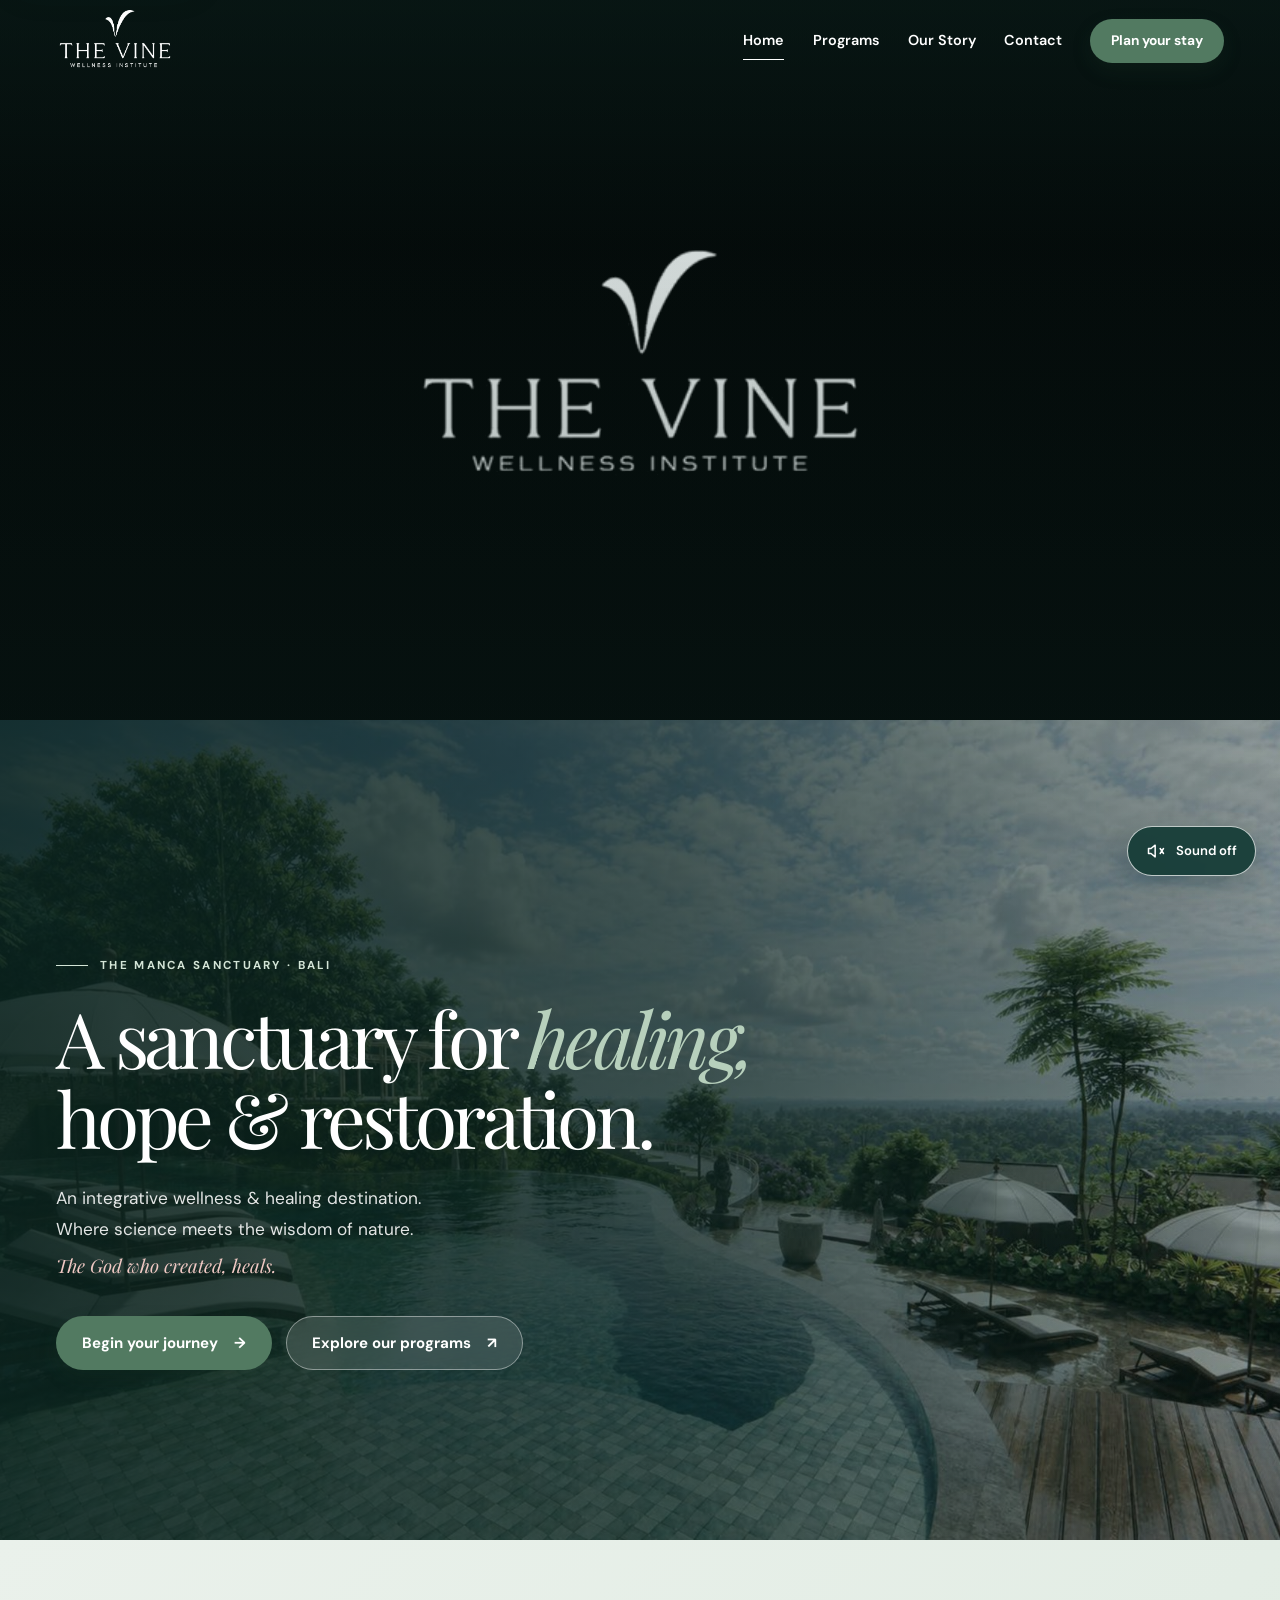
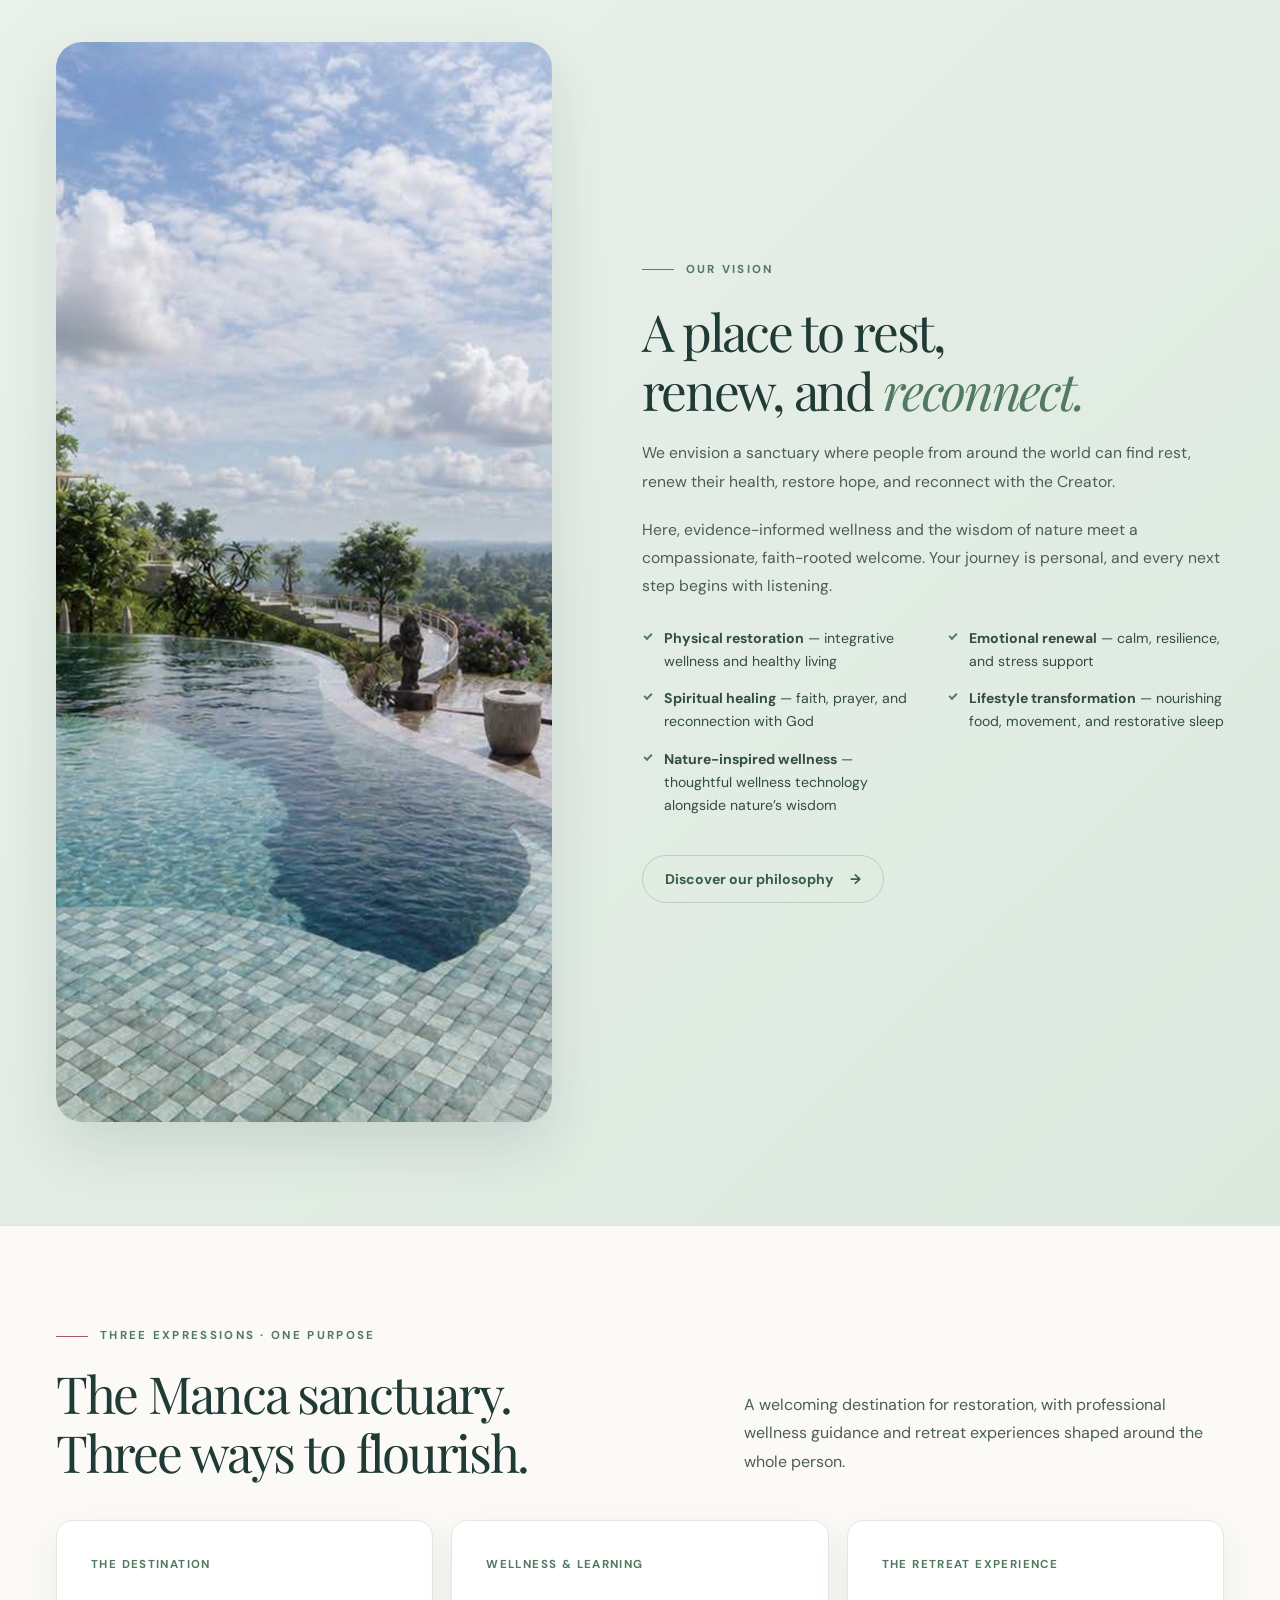
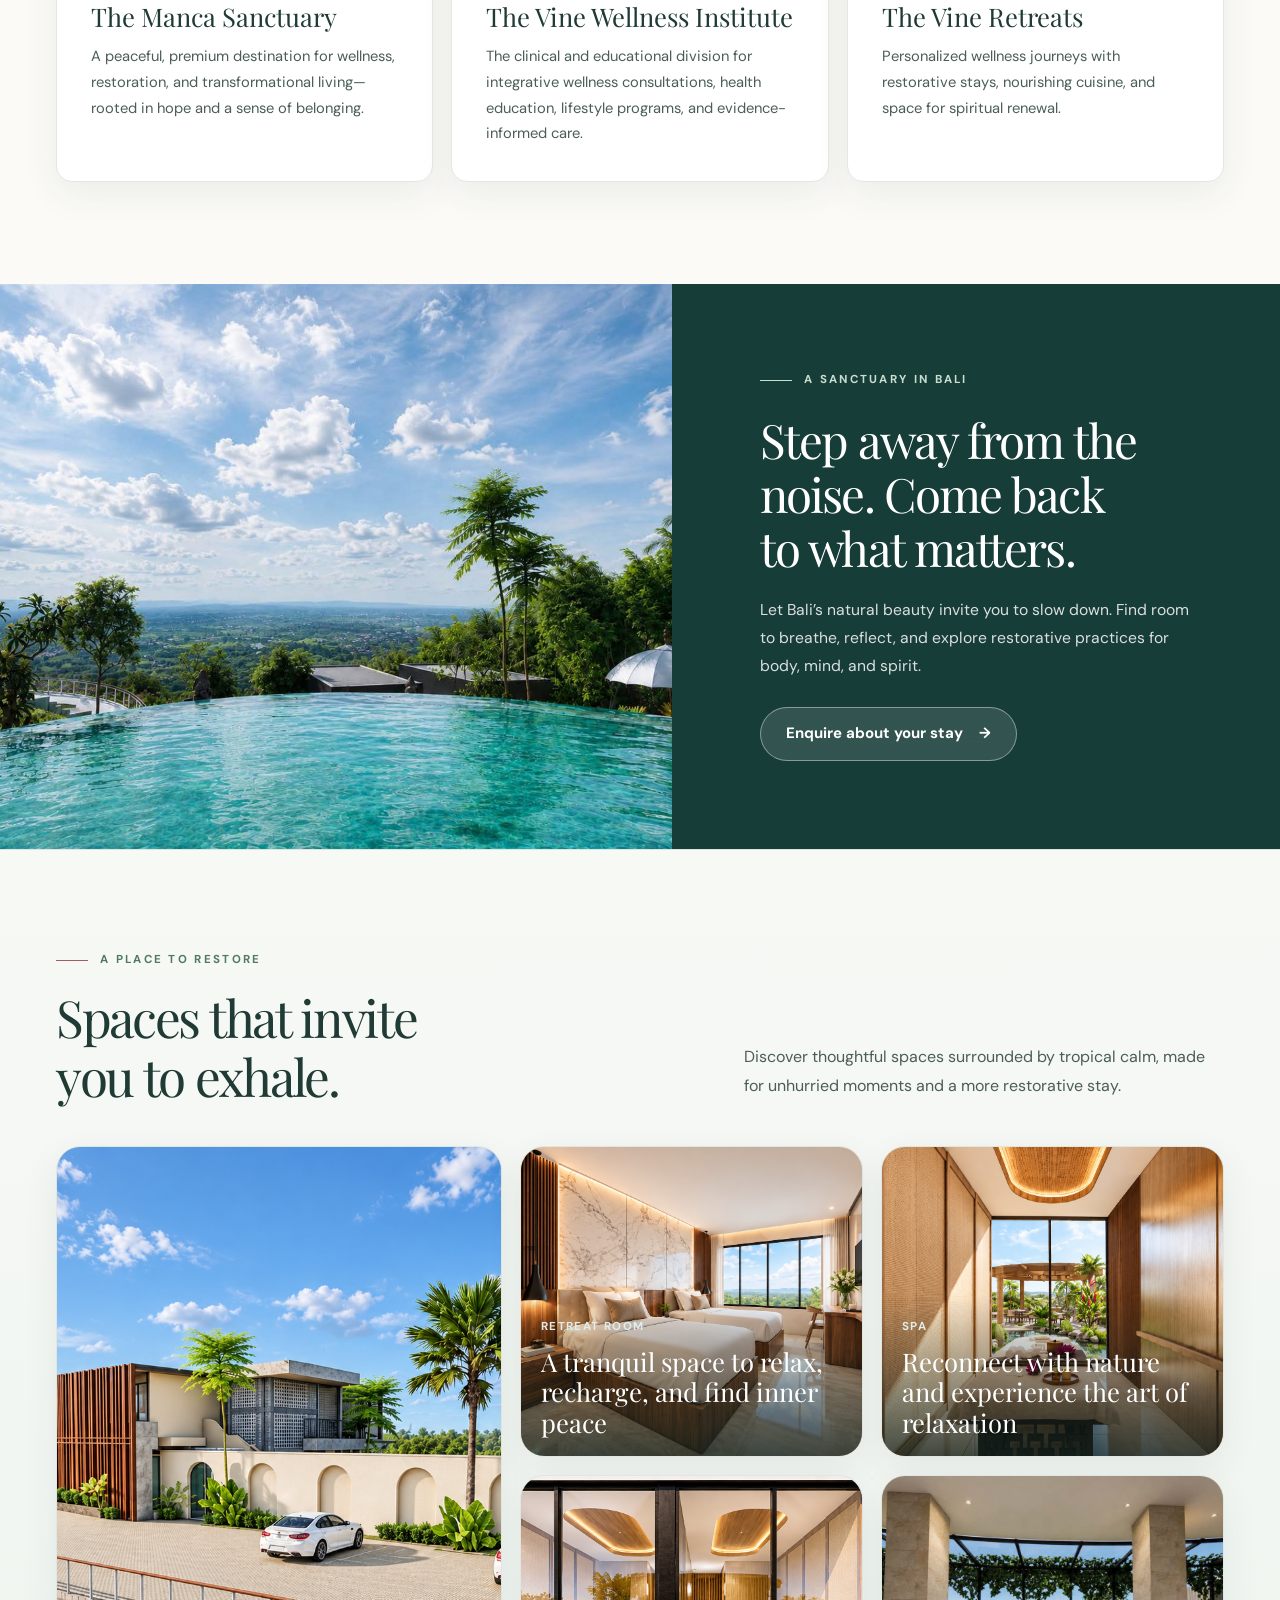
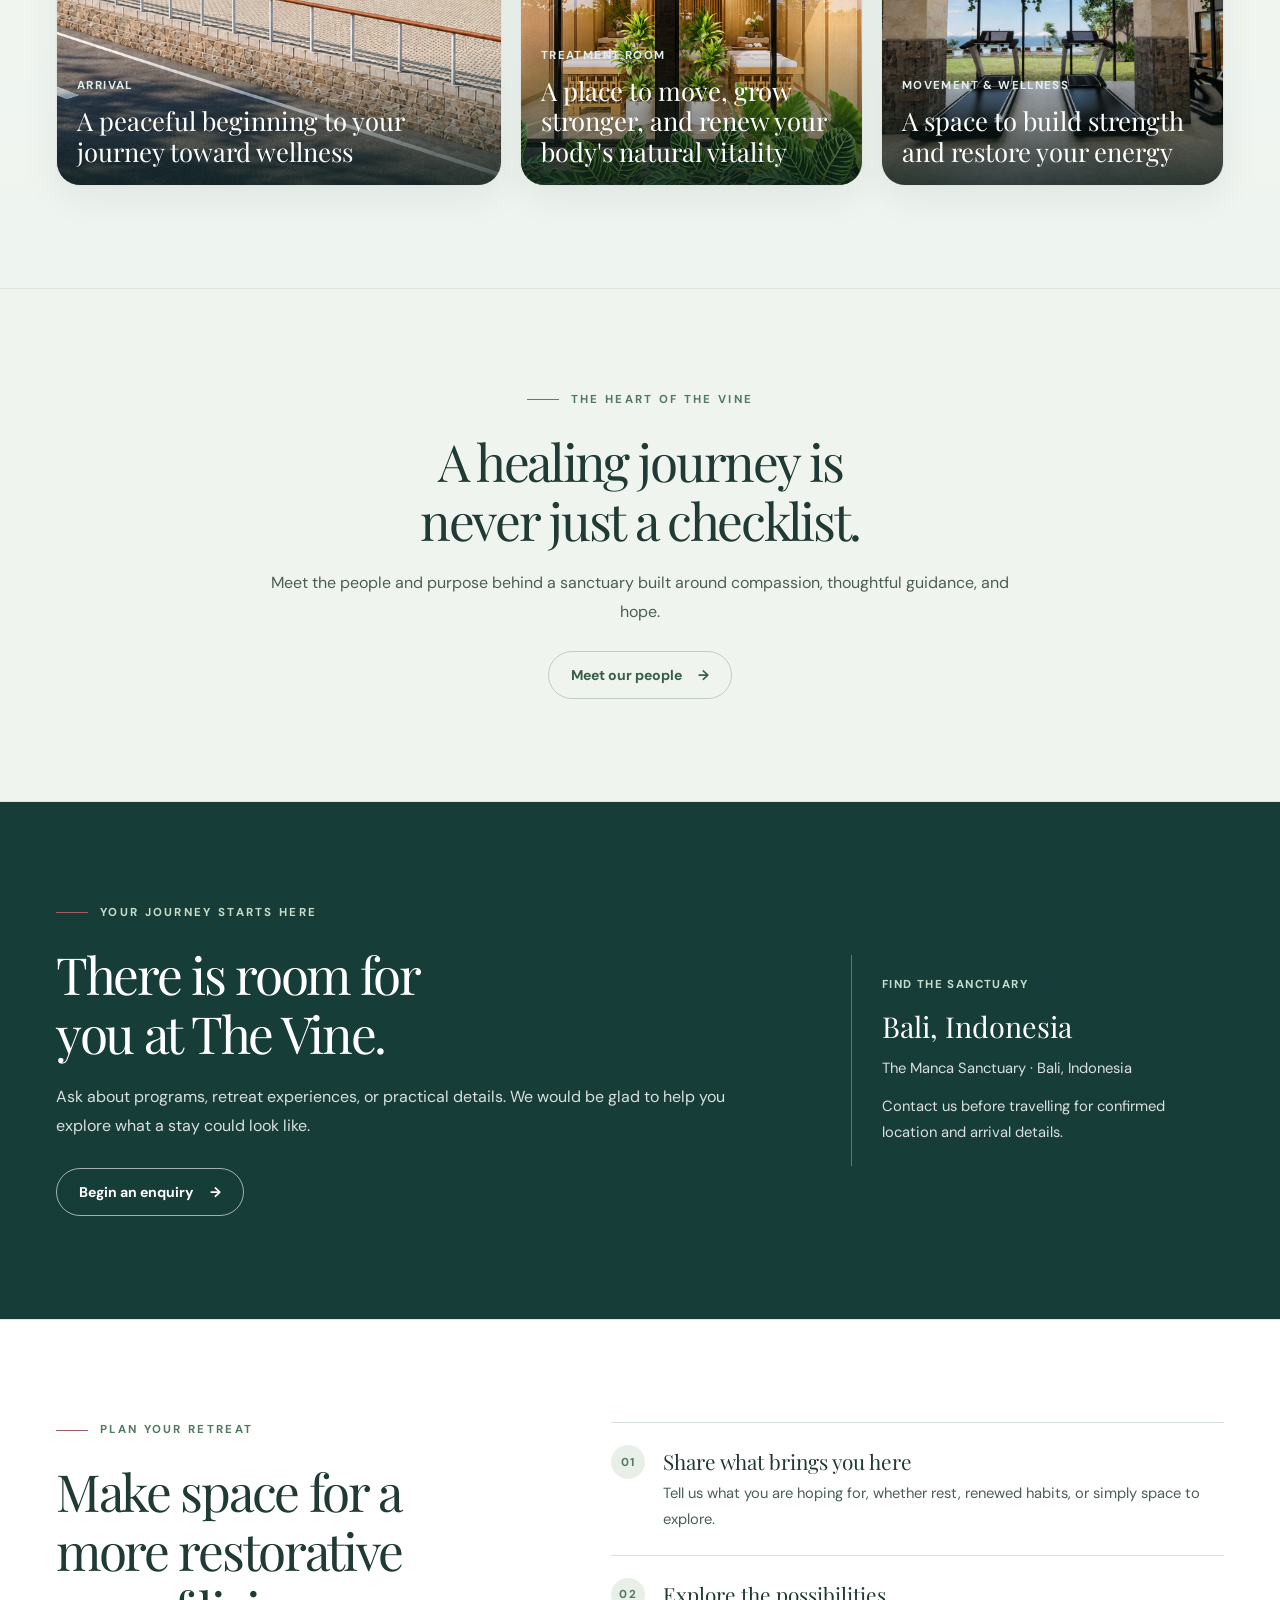
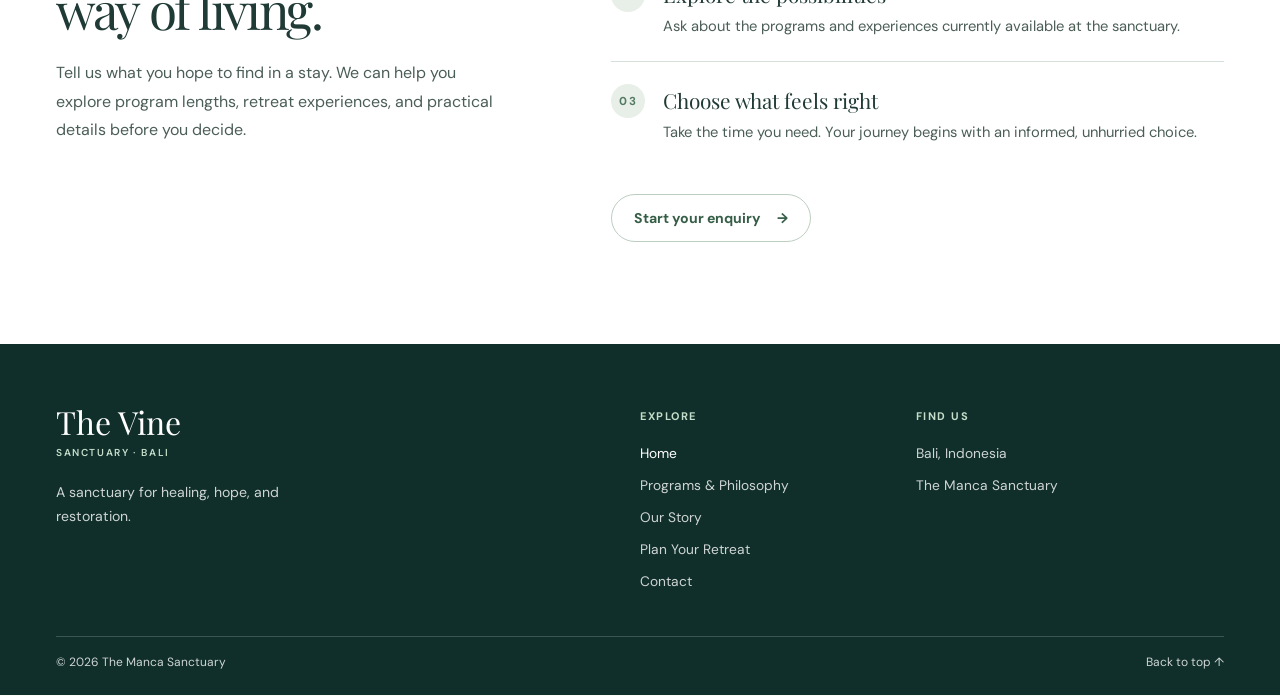
==== index.html @ 5285b44a "add backsound" ====
<!DOCTYPE html>
<html lang="en">
<head>
  <meta charset="UTF-8" />
  <meta name="viewport" content="width=device-width, initial-scale=1.0" />
  <meta name="description" content="Discover The Manca Sanctuary in Bali: integrative wellness, restorative retreats, and space to renew body, mind, and spirit." />
  <meta name="theme-color" content="#173d38" />
  <meta property="og:type" content="website" />
  <meta property="og:site_name" content="The Manca Sanctuary" />
  <meta property="og:title" content="The Manca Sanctuary | Bali" />
  <meta property="og:description" content="A sanctuary for healing, hope, and restoration. Discover integrative wellness and restorative retreats in Bali." />
  <meta property="og:image" content="images/the-vine-resort.png" />
  <meta property="og:image:alt" content="The Manca Sanctuary in Bali" />
  <title>The Manca Sanctuary | Bali</title>
  <link rel="icon" href="images/the_vine_wellness_no_words.png">
  <link rel="preload" as="image" href="images/optimized/Wellness_Manca_Resort_1.jpg" fetchpriority="high">
  <link rel="preconnect" href="https://fonts.googleapis.com">
  <link rel="preconnect" href="https://fonts.gstatic.com" crossorigin>
  <link href="https://fonts.googleapis.com/css2?family=DM+Sans:wght@400;500;600;700&family=Playfair+Display:ital,wght@0,400;1,400&display=swap" rel="stylesheet">
  <link rel="stylesheet" href="style.css" />
</head>
<body>
  <a class="skip-link" href="#main-content">Skip to main content</a>
  <header class="site-header" id="site-header">
    <div class="container header-inner">
      <a class="brand" href="index.html" aria-label="The Manca Sanctuary home">
        <img src="images/the-vine-resort-light.png" alt="The Manca Sanctuary" class="navbar-logo" width="415" height="224">
      </a>

      <nav class="desktop-nav" id="main-nav" aria-label="Primary navigation">
        <a href="index.html" aria-current="page">Home</a>
        <a href="treatments.html">Programs</a>
        <a href="team.html">Our Story</a>
        <a href="contact.html">Contact</a>
        <a class="button button--primary button--small" href="booking.html">
          Plan your stay
        </a>
      </nav>

      <button class="menu-toggle" id="menu-toggle" type="button" aria-label="Open navigation" aria-controls="main-nav" aria-expanded="false">
        <span aria-hidden="true"></span><span aria-hidden="true"></span><span aria-hidden="true"></span>
      </button>
    </div>
  </header>

  <main id="main-content" tabindex="-1">
  <section class="hero hero--video" aria-label="The Manca Sanctuary video">
    <video
      class="hero__media"
      aria-hidden="true"
      autoplay
      muted
      loop
      playsinline
      poster="images/optimized/Wellness_Manca_Resort_1.jpg"
    >
      <source src="video/WhatsApp%20Video%202026-10-30%20at%2013.57.21%20-1.webm" type="video/webm" />
    </video>
  </section>

  <section class="hero hero--image" aria-labelledby="home-title">
    <div class="hero__background" aria-hidden="true"></div>
    <div class="hero__overlay" aria-hidden="true"></div>
    <div class="hero__content container" id="home">
      <p class="eyebrow"><span aria-hidden="true"></span> The Manca Sanctuary · BALI</p>

      <h1 id="home-title">
        A sanctuary for <em>healing,</em><br />
        hope &amp; restoration.
      </h1>

      <p class="hero__description">
        An integrative wellness &amp; healing destination.<br>
        Where science meets the wisdom of nature.<br>
        <span class="hero__faith">The God who created, heals.</span>
      </p>

      <div class="hero__actions">
        <a class="button button--primary" href="booking.html">
          Begin your journey <span aria-hidden="true">→</span>
        </a>
        <a class="button button--glass" href="treatments.html">
          Explore our programs <span aria-hidden="true">↗</span>
        </a>
      </div>
    </div>
  </section>

    <section class="philosophy" id="treatments">
      <div class="container philosophy-grid">
        <div class="philosophy-image-wrap">
          <img src="images/optimized/Wellness_Manca_Resort_1.jpg" alt="A peaceful resort pool surrounded by tropical greenery in Bali" class="philosophy-image" width="1920" height="1080" loading="lazy" decoding="async">
        </div>
        <div class="philosophy-copy">
          <p class="eyebrow eyebrow-dark"><span></span> OUR VISION</p>
          <h2>A place to rest, renew, and <em>reconnect.</em></h2>
          <p>We envision a sanctuary where people from around the world can find rest, renew their health, restore hope, and reconnect with the Creator.</p>
          <p>Here, evidence-informed wellness and the wisdom of nature meet a compassionate, faith-rooted welcome. Your journey is personal, and every next step begins with listening.</p>
          <ul class="features">
            <li><strong>Physical restoration</strong> — integrative wellness and healthy living</li>
            <li><strong>Emotional renewal</strong> — calm, resilience, and stress support</li>
            <li><strong>Spiritual healing</strong> — faith, prayer, and reconnection with God</li>
            <li><strong>Lifestyle transformation</strong> — nourishing food, movement, and restorative sleep</li>
            <li><strong>Nature-inspired wellness</strong> — thoughtful wellness technology alongside nature’s wisdom</li>
          </ul>
          <a class="button button--outline" href="treatments.html">Discover our philosophy <span aria-hidden="true">→</span></a>
        </div>
      </div>
    </section>

    <section class="simple-section visit-values-section" aria-labelledby="visit-values-title">
      <div class="container">
        <div class="section-heading">
          <div>
            <p class="eyebrow eyebrow-dark"><span aria-hidden="true"></span> THREE EXPRESSIONS · ONE PURPOSE</p>
            <h2 id="visit-values-title">The Manca sanctuary. <br>Three ways to flourish. </h2>
          </div>
          <p class="section-intro">A welcoming destination for restoration, with professional wellness guidance and retreat experiences shaped around the whole person.</p>
        </div>
        <div class="story-grid">
          <article class="story-card">
            <span class="team-index">THE DESTINATION</span>
            <h3>The Manca Sanctuary</h3>
            <p>A peaceful, premium destination for wellness, restoration, and transformational living—rooted in hope and a sense of belonging.</p>
          </article>
          <article class="story-card">
            <span class="team-index">WELLNESS &amp; LEARNING</span>
            <h3>The Vine Wellness Institute</h3>
            <p>The clinical and educational division for integrative wellness consultations, health education, lifestyle programs, and evidence-informed care.</p>
          </article>
          <article class="story-card">
            <span class="team-index">THE RETREAT EXPERIENCE</span>
            <h3>The Vine Retreats</h3>
            <p>Personalized wellness journeys with restorative stays, nourishing cuisine, and space for spiritual renewal.</p>
          </article>
        </div>
      </div>
    </section>

    <section class="setting-section" aria-labelledby="setting-title">
      <div class="setting-image" role="img" aria-label="A quiet Bali resort pool surrounded by tropical greenery"></div>
      <div class="setting-copy">
        <p class="eyebrow"><span aria-hidden="true"></span> A SANCTUARY IN BALI</p>
        <h2 id="setting-title">Step away from the noise. Come back to what matters.</h2>
        <p>Let Bali’s natural beauty invite you to slow down. Find room to breathe, reflect, and explore restorative practices for body, mind, and spirit.</p>
        <a class="button button--glass" href="contact.html">Enquire about your stay <span aria-hidden="true">→</span></a>
      </div>
    </section>

    <section class="simple-section gallery-section" aria-labelledby="gallery-title">
      <div class="container">
        <div class="section-heading">
          <div>
            <p class="eyebrow eyebrow-dark"><span aria-hidden="true"></span> A PLACE TO RESTORE</p>
            <h2 id="gallery-title">Spaces that invite you to exhale.</h2>
          </div>
          <p class="section-intro">Discover thoughtful spaces surrounded by tropical calm, made for unhurried moments and a more restorative stay.</p>
        </div>

        <div class="image-gallery" aria-label="The Vine wellness spaces and ambience">
          <article class="gallery-card gallery-card--feature">
            <img src="images/Modern Luxury Building and Palm-Lined Plaza.png" alt="Modern sanctuary building with a palm-lined plaza in Bali" loading="lazy" decoding="async" width="1200" height="900">
            <div class="gallery-card__content">
              <span class="team-index">ARRIVAL</span>
              <h3>A peaceful beginning to your journey toward wellness</h3>
            </div>
          </article>
          <article class="gallery-card">
            <img src="images/Modern Luxury Twin-Bedroom Retreat.png" alt="Modern luxury twin-bedroom retreat with warm wood finishes and panoramic windows" loading="lazy" decoding="async" width="900" height="900">
            <div class="gallery-card__content">
              <span class="team-index">RETREAT ROOM</span>
              <h3>A tranquil space to relax, recharge, and find inner peace</h3>
            </div>
          </article>
          <article class="gallery-card">
            <img src="images/Serene Luxury Spa Garden Retreat.png" alt="Serene luxury spa garden retreat with open glass wall and tropical landscaping" loading="lazy" decoding="async" width="900" height="900">
            <div class="gallery-card__content">
              <span class="team-index">SPA</span>
              <h3>Reconnect with nature and experience the art of relaxation</h3>
            </div>
          </article>
          <article class="gallery-card">
            <img src="images/Tropical Spa Through Glass Facade.png" alt="Tropical spa interior seen through glass facade with lush greenery" loading="lazy" decoding="async" width="1200" height="900">
            <div class="gallery-card__content">
              <span class="team-index">TREATMENT ROOM</span>
              <h3> A place to move, grow stronger, and renew your body's natural vitality</h3>
            </div>
          </article>
          <article class="gallery-card">
            <img src="images/gym_picture.jpg" alt="Fitness gym with treadmills and exercise bikes overlooking tropical greenery" loading="lazy" decoding="async" width="3000" height="1688">
            <div class="gallery-card__content">
              <span class="team-index">MOVEMENT &amp; WELLNESS</span>
              <h3>A space to build strength and restore your energy</h3>
            </div>
          </article>
        </div>
      </div>
    </section>

    <section class="simple-section team-section" id="team" aria-labelledby="team-home-title">
      <div class="container team-home">
        <p class="eyebrow eyebrow-dark"><span aria-hidden="true"></span> THE HEART OF THE VINE</p>
        <h2 id="team-home-title">A healing journey is never just a checklist.</h2>
        <p class="section-intro">Meet the people and purpose behind a sanctuary built around compassion, thoughtful guidance, and hope.</p>
        <a class="button button--outline" href="team.html">Meet our people <span aria-hidden="true">→</span></a>
      </div>
    </section>

    <section class="simple-section contact-section" id="contact">
      <div class="container contact-layout">
        <div>
          <p class="eyebrow eyebrow-dark"><span aria-hidden="true"></span> YOUR JOURNEY STARTS HERE</p>
          <h2>There is room for you at The Vine.</h2>
          <p class="section-intro">Ask about programs, retreat experiences, or practical details. We would be glad to help you explore what a stay could look like.</p>
          <a class="button button--outline" href="booking.html">Begin an enquiry <span aria-hidden="true">→</span></a>
        </div>
        <div class="contact-location">
          <span class="team-index">FIND THE SANCTUARY</span>
          <h3>Bali, Indonesia</h3>
          <p>The Manca Sanctuary · Bali, Indonesia</p>
          <p>Contact us before travelling for confirmed location and arrival details.</p>
        </div>
      </div>
    </section>

    <section class="simple-section booking-section" id="booking">
      <div class="container">
        <div class="booking-layout">
          <div class="booking-intro">
            <p class="eyebrow eyebrow-dark"><span aria-hidden="true"></span> PLAN YOUR RETREAT</p>
            <h2>Make space for a more restorative way of living.</h2>
            <p class="section-intro">Tell us what you hope to find in a stay. We can help you explore program lengths, retreat experiences, and practical details before you decide.</p>
          </div>
          <div class="booking-content">
            <div class="booking-steps">
              <article class="booking-step">
                <span class="team-index">01</span>
                <div>
                  <h3>Share what brings you here</h3>
                  <p>Tell us what you are hoping for, whether rest, renewed habits, or simply space to explore.</p>
                </div>
              </article>
              <article class="booking-step">
                <span class="team-index">02</span>
                <div>
                  <h3>Explore the possibilities</h3>
                  <p>Ask about the programs and experiences currently available at the sanctuary.</p>
                </div>
              </article>
              <article class="booking-step">
                <span class="team-index">03</span>
                <div>
                  <h3>Choose what feels right</h3>
                  <p>Take the time you need. Your journey begins with an informed, unhurried choice.</p>
                </div>
              </article>
            </div>
            <a class="button button--outline" href="booking.html">Start your enquiry <span aria-hidden="true">→</span></a>
          </div>
        </div>
      </div>
    </section>

  </main>

  <footer class="site-footer">
    <div class="container">
      <div class="footer-main">
        <div class="footer-brand-block">
          <a class="footer-brand" href="#home">The Vine <span>Sanctuary · Bali</span></a>
          <p>A sanctuary for healing, hope, and restoration.</p>
        </div>
        <nav class="footer-nav" aria-label="Footer navigation">
          <h2>Explore</h2>
          <a href="index.html" aria-current="page">Home</a>
          <a href="treatments.html">Programs &amp; Philosophy</a>
          <a href="team.html">Our Story</a>
          <a href="booking.html">Plan Your Retreat</a>
          <a href="contact.html">Contact</a>
        </nav>
        <div class="footer-location">
          <h2>Find us</h2>
          <p>Bali, Indonesia</p>
          <p>The Manca Sanctuary</p>
        </div>
      </div>
      <div class="footer-bottom">
        <span>© 2026 The Manca Sanctuary</span>
        <a href="#home">Back to top <span aria-hidden="true">↑</span></a>
      </div>
    </div>
  </footer>

  <audio id="background-audio" loop preload="none">
    <source src="images/audio/WhatsApp%20Video%202026-10-30%20at%2013.57.21.mp3" type="audio/mpeg">
  </audio>
  <button
    class="sound-toggle"
    id="sound-toggle"
    type="button"
    aria-label="Turn background sound on"
    aria-pressed="false"
    aria-describedby="sound-status"
  >
    <svg class="sound-toggle__icon sound-toggle__icon--off" viewBox="0 0 24 24" aria-hidden="true">
      <path d="M11 5 6 9H3v6h3l5 4V5Z"></path>
      <path d="m17 9 4 6m0-6-4 6"></path>
    </svg>
    <svg class="sound-toggle__icon sound-toggle__icon--on" viewBox="0 0 24 24" aria-hidden="true">
      <path d="M11 5 6 9H3v6h3l5 4V5Z"></path>
      <path d="M15.5 8.5a5 5 0 0 1 0 7m3-10a9 9 0 0 1 0 13"></path>
    </svg>
    <span class="sound-toggle__label">Sound off</span>
  </button>
  <span class="visually-hidden" id="sound-status" role="status" aria-live="polite"></span>

  <script src="site.js"></script>
</body>
</html>
---- style.css ----
:root {
  color-scheme: light;
  --color-pine: #173d38;
  --color-pine-deep: #102f2a;
  --color-ink: #203a35;
  --color-body: #4b5e56;
  --color-sage: #6f8b73;
  --color-sage-light: #e7efe8;
  --color-rose: #a45b62;
  --color-blush: #f5e9e6;
  --color-cream: #fbfaf6;
  --color-white: #fff;
  --color-border: #dce5de;
  --font-body: "DM Sans", sans-serif;
  --font-display: "Playfair Display", Georgia, serif;
  --container: 1240px;
  --page-gutter: clamp(20px, 5vw, 56px);
  --section-space: clamp(64px, 8vw, 108px);
  --radius-card: 16px;
  --radius-image: 26px;
  --shadow-card: 0 12px 36px rgba(23, 61, 56, 0.07);
  --shadow-header: 0 8px 28px rgba(19, 47, 42, 0.09);
  --motion-fast: 180ms ease;
}

*,
*::before,
*::after {
  box-sizing: border-box;
}

html {
  scroll-behavior: smooth;
  scroll-padding-top: 100px;
}

body {
  min-width: 320px;
  margin: 0;
  color: var(--color-ink);
  background: var(--color-cream);
  font-family: var(--font-body);
  font-size: 16px;
  line-height: 1.65;
  -webkit-font-smoothing: antialiased;
  text-rendering: optimizeLegibility;
}

body,
button,
a {
  -webkit-tap-highlight-color: transparent;
}

img {
  display: block;
  max-width: 100%;
}

a {
  color: inherit;
  text-decoration: none;
}

button {
  font: inherit;
}

button,
a {
  touch-action: manipulation;
}

:focus-visible {
  outline: 3px solid var(--color-pine);
  outline-offset: 3px;
  box-shadow: 0 0 0 2px var(--color-white);
}

::selection {
  color: var(--color-white);
  background: var(--color-pine);
}

.container {
  width: min(calc(100% - var(--page-gutter) * 2), var(--container));
  margin-inline: auto;
}

.skip-link {
  position: fixed;
  top: 12px;
  left: 12px;
  z-index: 300;
  padding: 12px 18px;
  border-radius: 6px;
  color: var(--color-pine-deep);
  background: var(--color-white);
  box-shadow: var(--shadow-card);
  transform: translateY(-160%);
  transition: transform var(--motion-fast);
}

.skip-link:focus {
  transform: translateY(0);
}

h1,
h2,
h3,
p {
  margin-top: 0;
}

h1,
h2 {
  text-wrap: balance;
}

h1 {
  margin-bottom: 0;
  font-family: var(--font-display);
  font-size: clamp(3rem, 6vw, 5.75rem);
  font-weight: 400;
  letter-spacing: -0.055em;
  line-height: 1.04;
}

h1 em,
.philosophy-copy h2 em {
  color: #b7d0bc;
  font-weight: 400;
}

.eyebrow {
  display: flex;
  align-items: center;
  gap: 12px;
  margin: 0 0 24px;
  color: #d4e5d7;
  font-size: 0.72rem;
  font-weight: 700;
  letter-spacing: 0.2em;
  line-height: 1.4;
  text-transform: uppercase;
}

.eyebrow > span {
  display: inline-block;
  flex: 0 0 32px;
  width: 32px;
  height: 1px;
  background: currentColor;
}

.eyebrow-dark {
  color: #527a61;
}

.section-intro {
  max-width: 760px;
  margin: 20px 0 0;
  color: var(--color-body);
  font-size: 1rem;
  line-height: 1.8;
}

.button {
  display: inline-flex;
  min-height: 54px;
  align-items: center;
  justify-content: center;
  gap: 16px;
  padding: 13px 25px;
  border: 1px solid transparent;
  border-radius: 999px;
  font-size: 0.94rem;
  font-weight: 700;
  line-height: 1.3;
  text-align: center;
  transition:
    transform var(--motion-fast),
    color var(--motion-fast),
    background-color var(--motion-fast),
    border-color var(--motion-fast),
    box-shadow var(--motion-fast);
}

.button:hover {
  transform: translateY(-2px);
}

.button--primary {
  color: var(--color-white);
  background: #527a61;
  box-shadow: 0 8px 20px rgba(35, 75, 52, 0.16);
}

.button--primary:hover {
  background: #3d684f;
  box-shadow: 0 12px 26px rgba(35, 75, 52, 0.23);
}

.button--glass {
  color: var(--color-white);
  border-color: rgba(255, 255, 255, 0.42);
  background: rgba(255, 255, 255, 0.12);
  backdrop-filter: blur(12px);
}

.button--glass:hover {
  background: rgba(255, 255, 255, 0.2);
}

.button--outline {
  min-height: 48px;
  padding: 11px 22px;
  color: #365e47;
  border-color: #bdcec1;
  background: transparent;
  font-size: 0.88rem;
}

.button--outline:hover {
  border-color: #527a61;
  background: var(--color-sage-light);
}

.button--small {
  min-height: 44px;
  padding: 10px 20px;
  font-size: 0.86rem;
}

.visually-hidden {
  position: absolute;
  width: 1px;
  height: 1px;
  padding: 0;
  overflow: hidden;
  clip: rect(0, 0, 0, 0);
  white-space: nowrap;
  clip-path: inset(50%);
}

.sound-toggle {
  position: fixed;
  z-index: 110;
  right: max(24px, env(safe-area-inset-right));
  bottom: max(24px, env(safe-area-inset-bottom));
  display: inline-flex;
  min-height: 50px;
  align-items: center;
  gap: 10px;
  padding: 11px 18px;
  border: 1px solid rgba(255, 255, 255, 0.72);
  border-radius: 999px;
  color: var(--color-white);
  background: rgba(23, 61, 56, 0.94);
  box-shadow: 0 8px 26px rgba(16, 47, 42, 0.24);
  cursor: pointer;
  backdrop-filter: blur(12px);
  transition:
    background-color var(--motion-fast),
    box-shadow var(--motion-fast),
    transform var(--motion-fast);
}

.sound-toggle:hover {
  background: var(--color-pine-deep);
  box-shadow: 0 12px 30px rgba(16, 47, 42, 0.3);
  transform: translateY(-2px);
}

.sound-toggle__icon {
  display: block;
  width: 20px;
  height: 20px;
  flex: 0 0 20px;
  fill: none;
  stroke: currentColor;
  stroke-linecap: round;
  stroke-linejoin: round;
  stroke-width: 1.8;
}

.sound-toggle__icon--on,
.sound-toggle[aria-pressed="true"] .sound-toggle__icon--off {
  display: none;
}

.sound-toggle[aria-pressed="true"] .sound-toggle__icon--on {
  display: block;
}

.sound-toggle__label {
  font-size: 0.82rem;
  font-weight: 600;
}

/* Shared fixed header and responsive navigation */
.site-header {
  position: fixed;
  inset: 0 0 auto;
  z-index: 100;
  width: 100%;
  color: var(--color-white);
  border-bottom: 1px solid transparent;
  background: transparent;
  transition:
    color 220ms ease,
    background-color 220ms ease,
    border-color 220ms ease,
    box-shadow 220ms ease;
}

.site-header.is-scrolled,
.site-header.menu-open,
.site-header.site-header--solid {
  color: var(--color-ink);
  border-bottom-color: rgba(220, 229, 222, 0.8);
  background: rgba(251, 250, 246, 0.97);
  box-shadow: var(--shadow-header);
  backdrop-filter: blur(16px);
}

.header-inner {
  position: relative;
  display: flex;
  min-height: 82px;
  align-items: center;
  justify-content: space-between;
  gap: 28px;
}

.brand {
  position: relative;
  display: block;
  flex: 0 0 auto;
  line-height: 1;
}

.navbar-logo {
  width: auto;
  height: 64px;
  object-fit: contain;
}

.site-header.is-scrolled .navbar-logo,
.site-header.site-header--solid .navbar-logo {
  opacity: 0;
}

.site-header.is-scrolled .brand::after,
.site-header.site-header--solid .brand::after {
  position: absolute;
  inset: 0;
  background-color: #527a61;
  content: "";
  -webkit-mask: url("images/the-vine-resort-light.png") center / contain no-repeat;
  mask: url("images/the-vine-resort-light.png") center / contain no-repeat;
}

.desktop-nav {
  display: flex;
  align-items: center;
  gap: clamp(16px, 2.2vw, 30px);
  font-size: 0.9rem;
  font-weight: 600;
}

.desktop-nav > a:not(.button) {
  position: relative;
  padding-block: 10px;
}

.desktop-nav > a:not(.button)::after {
  position: absolute;
  right: 0;
  bottom: 3px;
  left: 0;
  height: 1px;
  background: currentColor;
  content: "";
  transform: scaleX(0);
  transform-origin: left;
  transition: transform var(--motion-fast);
}

.desktop-nav > a:not(.button):hover::after,
.desktop-nav > a[aria-current="page"]:not(.button)::after {
  transform: scaleX(1);
}

.menu-toggle {
  display: none;
  width: 44px;
  height: 44px;
  padding: 11px;
  border: 1px solid rgba(255, 255, 255, 0.35);
  border-radius: 50%;
  color: inherit;
  background: rgba(255, 255, 255, 0.12);
  cursor: pointer;
}

.site-header.is-scrolled .menu-toggle,
.site-header.menu-open .menu-toggle,
.site-header.site-header--solid .menu-toggle {
  border-color: var(--color-border);
  background: var(--color-sage-light);
}

.menu-toggle span {
  display: block;
  height: 2px;
  margin: 4px 0;
  border-radius: 2px;
  background: currentColor;
  transition:
    transform var(--motion-fast),
    opacity var(--motion-fast);
}

.menu-toggle[aria-expanded="true"] span:first-child {
  transform: translateY(6px) rotate(45deg);
}

.menu-toggle[aria-expanded="true"] span:nth-child(2) {
  opacity: 0;
}

.menu-toggle[aria-expanded="true"] span:last-child {
  transform: translateY(-6px) rotate(-45deg);
}

/* Homepage hero */
.hero {
  position: relative;
  display: flex;
  min-height: min(820px, 100svh);
  align-items: center;
  overflow: hidden;
  isolation: isolate;
  background: var(--color-pine);
}

.hero.hero--video {
  min-height: 0;
  aspect-ratio: 16 / 9;
}

.hero--video .hero__media {
  z-index: 0;
  filter: saturate(0.9) contrast(1.03);
  transform: none;
}

.hero--video::after {
  position: absolute;
  z-index: 1;
  inset: 0;
  background:
    linear-gradient(180deg, rgba(13, 37, 33, 0.48) 0%, rgba(23, 61, 56, 0.08) 34%, rgba(13, 37, 33, 0.32) 100%),
    linear-gradient(0deg, rgba(23, 61, 56, 0.12), rgba(23, 61, 56, 0.12));
  content: "";
  pointer-events: none;
}

.hero--image .hero__background {
  opacity: 1;
}

.hero__background,
.hero__overlay,
.hero__media {
  position: absolute;
  inset: 0;
}

.hero__media {
  z-index: -2;
  width: 100%;
  height: 100%;
  object-fit: cover;
  transform: scale(1.015);
  filter: saturate(0.9) brightness(0.78);
}

.hero__background {
  z-index: -3;
  background: url("images/optimized/Wellness_Manca_Resort_1.jpg") center 54% / cover no-repeat;
  opacity: 0;
  transform: scale(1.015);
}

.hero__overlay {
  z-index: -1;
  background:
    linear-gradient(90deg, rgba(10, 35, 30, 0.86) 0%, rgba(10, 35, 30, 0.66) 52%, rgba(10, 35, 30, 0.26) 100%),
    linear-gradient(0deg, rgba(10, 35, 30, 0.24), rgba(10, 35, 30, 0.24));
}

.hero__content {
  padding-block: 168px 100px;
}

.hero h1 {
  max-width: 900px;
  color: var(--color-white);
}

.hero__description {
  max-width: 650px;
  margin: 26px 0 0;
  color: rgba(255, 255, 255, 0.88);
  font-size: clamp(1rem, 1.35vw, 1.2rem);
  line-height: 1.75;
}

.hero__faith {
  display: inline-block;
  margin-top: 6px;
  color: #f0c9c4;
  font-family: var(--font-display);
  font-size: 1.08em;
  font-style: italic;
}

.hero__actions {
  display: flex;
  flex-wrap: wrap;
  gap: 14px;
  margin-top: 34px;
}

/* Homepage content */
.philosophy {
  padding-block: var(--section-space);
  background: linear-gradient(135deg, #eaf1eb, #dce9df);
}

.philosophy-grid {
  display: grid;
  grid-template-columns: minmax(0, 0.92fr) minmax(0, 1.08fr);
  align-items: center;
  gap: clamp(42px, 7vw, 96px);
}

.philosophy-image-wrap {
  min-width: 0;
}

.philosophy-image {
  width: 100%;
  aspect-ratio: 0.88;
  border-radius: var(--radius-image);
  object-fit: cover;
  box-shadow: 0 24px 60px rgba(23, 51, 51, 0.13);
}

.philosophy-copy {
  max-width: 660px;
}

.philosophy-copy h2,
.simple-section h2,
.page-section h2 {
  margin: 0;
  color: var(--color-ink);
  font-family: var(--font-display);
  font-size: clamp(2.2rem, 4vw, 3.65rem);
  font-weight: 400;
  letter-spacing: -0.045em;
  line-height: 1.15;
}

.philosophy-copy h2 em {
  color: #527a61;
}

.eyebrow-dark > span {
  color: var(--color-rose);
  font-style: italic;
}

.philosophy-copy p:not(.eyebrow) {
  margin: 20px 0 0;
  color: var(--color-body);
  font-size: 0.98rem;
  line-height: 1.8;
}

.features {
  display: grid;
  grid-template-columns: repeat(2, minmax(0, 1fr));
  gap: 14px 28px;
  margin: 26px 0 30px;
  padding: 0;
  color: #334d42;
  font-size: 0.88rem;
  list-style: none;
}

.features li {
  position: relative;
  padding-left: 22px;
}

.features li::before {
  position: absolute;
  top: 0.45em;
  left: 2px;
  width: 8px;
  height: 5px;
  border-bottom: 2px solid #527a61;
  border-left: 2px solid #527a61;
  content: "";
  transform: rotate(-45deg);
}

.simple-section {
  padding-block: var(--section-space);
  border-top: 1px solid var(--color-border);
  background: var(--color-white);
  scroll-margin-top: 96px;
}

.visit-values-section {
  background: var(--color-cream);
}

.section-heading {
  display: grid;
  grid-template-columns: minmax(0, 1fr) minmax(280px, 0.8fr);
  align-items: end;
  gap: clamp(32px, 7vw, 88px);
}

.section-heading .eyebrow {
  margin-bottom: 20px;
}

.section-heading .section-intro {
  margin: 0 0 5px;
}

.story-grid {
  display: grid;
  grid-template-columns: repeat(3, minmax(0, 1fr));
  gap: 18px;
  margin-top: 38px;
}

.story-card,
.team-principle {
  min-width: 0;
  padding: clamp(24px, 3vw, 34px);
  border: 1px solid #e0e9e3;
  border-radius: var(--radius-card);
  background: var(--color-white);
  box-shadow: var(--shadow-card);
  transition:
    transform 220ms ease,
    box-shadow 220ms ease,
    border-color 220ms ease;
}

.story-card:hover,
.team-principle:hover {
  border-color: #bdd0c2;
  box-shadow: 0 18px 42px rgba(23, 61, 56, 0.12);
  transform: translateY(-4px);
}

.story-card h3,
.team-principle h3,
.booking-step h3,
.contact-location h3 {
  margin: 26px 0 0;
  color: var(--color-ink);
  font-family: var(--font-display);
  font-size: clamp(1.35rem, 2vw, 1.65rem);
  font-weight: 400;
  line-height: 1.25;
}

.story-card p,
.team-principle p,
.booking-step p,
.contact-location p {
  margin: 12px 0 0;
  color: var(--color-body);
  font-size: 0.92rem;
  line-height: 1.75;
}

.team-index {
  display: block;
  color: #527a61;
  font-size: 0.72rem;
  font-weight: 700;
  letter-spacing: 0.12em;
}

.setting-section {
  display: grid;
  min-height: 430px;
  grid-template-columns: minmax(0, 1.05fr) minmax(0, 0.95fr);
  color: var(--color-white);
  background: var(--color-pine);
}

.setting-image {
  min-height: 360px;
  background: url("images/optimized/Wellness_Manca_Resort_2.jpg") center 58% / cover no-repeat;
}

.setting-copy {
  align-self: center;
  max-width: 660px;
  padding: clamp(38px, 7vw, 88px);
}

.setting-copy .eyebrow {
  color: #c9decf;
}

.setting-copy h2,
.team-note h2 {
  margin: 0;
  color: var(--color-white);
  font-family: var(--font-display);
  font-size: clamp(2.15rem, 3.7vw, 3.35rem);
  font-weight: 400;
  letter-spacing: -0.04em;
  line-height: 1.15;
}

.setting-copy > p:not(.eyebrow),
.team-note > p:not(.team-index) {
  margin: 20px 0 0;
  color: rgba(255, 255, 255, 0.84);
  font-size: 0.98rem;
  line-height: 1.8;
}

.setting-copy .button {
  margin-top: 26px;
}

.image-gallery {
  display: grid;
  grid-template-columns: 1.3fr 1fr 1fr;
  gap: 18px;
  margin-top: 40px;
}

.image-gallery--compact {
  grid-template-columns: 1.2fr 1fr 1fr;
}

.gallery-card {
  position: relative;
  overflow: hidden;
  min-height: 310px;
  border: 1px solid #e1e7e0;
  border-radius: 24px;
  background: #e7efe8;
  box-shadow: var(--shadow-card);
}

.gallery-card--feature {
  grid-row: span 2;
  min-height: 640px;
}

.gallery-card img {
  width: 100%;
  height: 100%;
  object-fit: cover;
  transition: transform 240ms ease;
}

.gallery-card:hover img {
  transform: scale(1.03);
}

.gallery-card__content {
  position: absolute;
  right: 0;
  bottom: 0;
  left: 0;
  padding: 22px 20px 18px;
  background: linear-gradient(180deg, rgba(14, 32, 30, 0) 0%, rgba(14, 32, 30, 0.78) 100%);
  color: var(--color-white);
}

.gallery-card__content .team-index {
  color: #dfeeed;
}

.gallery-card__content h3 {
  margin: 10px 0 0;
  font-family: var(--font-display);
  font-size: clamp(1.2rem, 2vw, 1.7rem);
  font-weight: 400;
  line-height: 1.2;
}

.gallery-section {
  background: linear-gradient(180deg, #f7f9f5 0%, #eef4ef 100%);
}

.team-section {
  background: #f0f4ef;
}

.team-home {
  max-width: 760px;
  text-align: center;
}

.team-home .eyebrow {
  justify-content: center;
}

.team-home .section-intro {
  margin-inline: auto;
}

.team-home .button {
  margin-top: 24px;
}

.contact-section {
  color: var(--color-white);
  background: #173d38;
}

.simple-section.contact-section h2,
.contact-section .contact-location h3 {
  color: var(--color-white);
}

.contact-section .eyebrow-dark,
.contact-section .team-index {
  color: #c5ddca;
}

.contact-section .section-intro,
.contact-section .contact-location p {
  color: rgba(255, 255, 255, 0.84);
}

.contact-section .button--outline,
.team-note .button--outline {
  color: var(--color-white);
  border-color: rgba(255, 255, 255, 0.6);
}

.contact-section .button--outline:hover,
.team-note .button--outline:hover {
  background: rgba(255, 255, 255, 0.11);
}

.contact-layout {
  display: grid;
  grid-template-columns: minmax(0, 1.3fr) minmax(240px, 0.7fr);
  align-items: center;
  gap: clamp(42px, 8vw, 108px);
}

.contact-layout .button,
.booking-section > .container > .button {
  margin-top: 28px;
}

.contact-location {
  padding: 20px 0 20px 30px;
  border-left: 1px solid rgba(255, 255, 255, 0.3);
}

.contact-location h3 {
  margin-top: 14px;
  font-size: 1.8rem;
}

.booking-section {
  background: var(--color-white);
}

.booking-layout {
  display: grid;
  grid-template-columns: minmax(0, 0.85fr) minmax(0, 1.15fr);
  align-items: start;
  gap: clamp(40px, 8vw, 104px);
}

.booking-steps {
  display: grid;
  grid-template-columns: 1fr;
  gap: 0;
  margin: 0 0 8px;
}

.booking-step {
  display: grid;
  grid-template-columns: 36px minmax(0, 1fr);
  gap: 16px;
  padding: 22px 0;
  border-top: 1px solid #d5e0d8;
}

.booking-step > .team-index {
  display: grid;
  width: 34px;
  height: 34px;
  place-items: center;
  border-radius: 50%;
  background: var(--color-sage-light);
}

.booking-step h3 {
  margin: 3px 0 0;
  font-size: 1.3rem;
}

.booking-step p {
  margin-top: 7px;
}

.booking-content .button {
  margin-top: 18px;
}

/* Interior pages */
.page-main {
  min-height: 70vh;
  color: var(--color-ink);
  background: var(--color-white);
}

.page-heading {
  position: relative;
  display: flex;
  min-height: clamp(350px, 40vw, 510px);
  align-items: center;
  overflow: hidden;
  padding-block: 104px 60px;
  color: var(--color-white);
  background-color: var(--color-pine);
  background-position: center;
  background-size: cover;
  isolation: isolate;
}

.page-heading::before {
  position: absolute;
  z-index: -1;
  inset: 0;
  background:
    linear-gradient(90deg, rgba(10, 35, 30, 0.84) 0%, rgba(10, 35, 30, 0.63) 56%, rgba(10, 35, 30, 0.28) 100%),
    linear-gradient(0deg, rgba(10, 35, 30, 0.18), rgba(10, 35, 30, 0.18));
  content: "";
}

.page-heading--treatments {
  background-image: url("images/optimized/Wellness_Manca_Resort_2.jpg");
  background-position: center 58%;
}

.page-heading--team {
  background-image: url("images/optimized/Wellness_Manca_Resort_5.jpg");
  background-position: center 52%;
}

.page-heading--contact {
  background-image: url("images/optimized/Wellness_Manca_Resort_3.jpg");
  background-position: center 56%;
}

.page-heading h1 {
  max-width: 930px;
  color: var(--color-white);
  font-size: clamp(2.8rem, 6vw, 5rem);
}

.page-heading .section-intro {
  max-width: 700px;
  color: rgba(255, 255, 255, 0.9);
}

.page-heading .button {
  margin-top: 26px;
}

.page-heading .eyebrow {
  color: #d1e2d5;
}

.page-heading .button--outline {
  color: var(--color-white);
  border-color: rgba(255, 255, 255, 0.6);
}

.page-heading .button--outline:hover {
  background: rgba(255, 255, 255, 0.12);
}

.page-section,
.director-section {
  padding-block: var(--section-space);
  color: var(--color-ink);
  background: var(--color-white);
}

.page-section--tint {
  background: #f2f6f2;
}

.page-section h2,
.comfort-panel h2,
.faq-layout h2,
.director-bio h2 {
  color: var(--color-ink);
  font-family: var(--font-display);
  font-size: clamp(2rem, 3.5vw, 3.15rem);
  font-weight: 400;
  letter-spacing: -0.04em;
  line-height: 1.16;
}

.page-section .section-intro {
  max-width: 820px;
  margin-top: 18px;
}

.program-section {
  scroll-margin-top: 96px;
}

.program-grid {
  display: grid;
  grid-template-columns: repeat(5, minmax(0, 1fr));
  gap: 16px;
  margin: 32px 0 0;
  padding: 0;
  list-style: none;
}

.program-card {
  display: flex;
  min-height: 196px;
  flex-direction: column;
  justify-content: space-between;
  padding: 24px;
  border: 1px solid #dce7df;
  border-radius: var(--radius-card);
  background: var(--color-white);
  box-shadow: var(--shadow-card);
}

.program-card__number {
  color: var(--color-rose);
  font-family: var(--font-display);
  font-size: clamp(2.6rem, 4vw, 3.6rem);
  line-height: 1;
}

.program-card h3 {
  margin: 28px 0 0;
  color: var(--color-ink);
  font-family: var(--font-display);
  font-size: clamp(1.2rem, 1.7vw, 1.55rem);
  font-weight: 400;
  line-height: 1.25;
}

.program-dates {
  display: grid;
  justify-items: start;
  gap: 5px;
  margin: 18px 0 0;
  color: var(--color-ink);
  font-size: 0.9rem;
  font-weight: 600;
  line-height: 1.5;
}

.program-dates > span,
.program-dates small {
  color: var(--color-body);
  font-size: 0.75rem;
  font-weight: 500;
}

.program-dates > span {
  text-transform: uppercase;
  letter-spacing: 0.08em;
}

.program-dates small {
  margin-top: 2px;
}

.program-note {
  margin: 20px 0 0;
  color: var(--color-body);
  font-size: 0.88rem;
  line-height: 1.7;
}

.page-content-grid {
  display: grid;
  grid-template-columns: minmax(0, 1fr) minmax(0, 1fr);
  align-items: center;
  gap: clamp(38px, 7vw, 88px);
}

.page-content-grid .philosophy-image {
  aspect-ratio: 1.05;
}

.page-content-grid .section-intro + .section-intro {
  margin-top: 14px;
}

.features + .button,
.page-section > .container > .button--outline {
  margin-top: 8px;
}

.page-contact-layout {
  display: grid;
  grid-template-columns: minmax(0, 1.2fr) minmax(240px, 0.8fr);
  align-items: start;
  gap: clamp(36px, 7vw, 88px);
}

.page-contact-layout .contact-location {
  padding: 24px 28px;
  border: 1px solid var(--color-border);
  border-radius: var(--radius-card);
  background: #f2f6f2;
}

.page-contact-layout .contact-location h3 {
  margin-top: 14px;
  color: var(--color-ink);
}

.page-contact-layout .contact-location p {
  color: var(--color-body);
}

.page-section .story-card a,
.faq-list a {
  color: #365e47;
  text-decoration: underline;
  text-decoration-color: #9ab39e;
  text-underline-offset: 3px;
  overflow-wrap: anywhere;
}

.page-section .story-card a:hover,
.faq-list a:hover {
  text-decoration-color: currentColor;
}

/* Service and FAQ components */
.visit-flow {
  padding: 0;
  list-style: none;
}

.comfort-panel,
.faq-layout {
  display: grid;
  grid-template-columns: minmax(0, 0.85fr) minmax(0, 1.15fr);
  align-items: start;
  gap: clamp(36px, 8vw, 100px);
}

.comfort-list {
  margin: 0;
  padding: 0;
  list-style: none;
}

.comfort-list li {
  display: grid;
  grid-template-columns: 44px minmax(0, 1fr);
  gap: 18px;
  padding: 22px 0;
  border-top: 1px solid var(--color-border);
}

.comfort-list li > span {
  color: #527a61;
  font-size: 0.75rem;
  font-weight: 700;
  letter-spacing: 0.12em;
}

.comfort-list strong {
  color: var(--color-ink);
  font-size: 1rem;
}

.comfort-list p {
  margin: 8px 0 0;
  color: var(--color-body);
  font-size: 0.9rem;
  line-height: 1.7;
}

.faq-list details {
  border-top: 1px solid var(--color-border);
}

.faq-list details:last-child {
  border-bottom: 1px solid var(--color-border);
}

.faq-list summary {
  position: relative;
  padding: 20px 40px 20px 0;
  color: var(--color-ink);
  font-weight: 600;
  line-height: 1.5;
  cursor: pointer;
  list-style: none;
}

.faq-list summary::-webkit-details-marker {
  display: none;
}

.faq-list summary::after {
  position: absolute;
  top: 50%;
  right: 4px;
  color: #527a61;
  font-size: 1.4rem;
  font-weight: 400;
  content: "+";
  transform: translateY(-50%);
}

.faq-list details[open] summary::after {
  content: "−";
}

.faq-list details p {
  margin: -2px 38px 20px 0;
  color: var(--color-body);
  font-size: 0.94rem;
  line-height: 1.75;
}

/* Team profiles */
.director-layout {
  display: grid;
  grid-template-columns: minmax(0, 0.9fr) minmax(0, 1.1fr);
  align-items: center;
  gap: clamp(40px, 8vw, 100px);
}

.director-portrait {
  position: relative;
  min-height: 460px;
  overflow: hidden;
  border-radius: var(--radius-image);
  background: var(--color-sage-light);
}

.director-portrait img {
  width: 100%;
  height: 100%;
  min-height: 460px;
  object-fit: cover;
  object-position: center 35%;
}

.director-portrait-caption {
  position: absolute;
  right: 16px;
  bottom: 16px;
  left: 16px;
  padding: 12px 14px;
  border: 1px solid rgba(255, 255, 255, 0.45);
  border-radius: 8px;
  color: var(--color-white);
  background: rgba(16, 43, 44, 0.72);
  font-size: 0.7rem;
  font-weight: 700;
  letter-spacing: 0.1em;
  text-align: center;
}

.director-bio .eyebrow {
  margin-bottom: 18px;
  font-size: 0.68rem;
}

.director-bio h2 {
  margin: 0;
}

.director-role {
  margin: 14px 0 0;
  color: #527a61;
  font-size: 0.78rem;
  font-weight: 700;
  letter-spacing: 0.08em;
  text-transform: uppercase;
}

.director-bio > p:not(.eyebrow, .director-role) {
  margin: 18px 0 0;
  color: var(--color-body);
  font-size: 0.94rem;
  line-height: 1.8;
}

.director-bio .button {
  margin-top: 24px;
}

.team-profile-grid {
  display: grid;
  grid-template-columns: repeat(3, minmax(0, 1fr));
  gap: clamp(18px, 2.4vw, 30px);
  margin-top: 36px;
}

.team-profile-card {
  overflow: hidden;
  border: 1px solid var(--color-border);
  border-radius: var(--radius-card);
  background: var(--color-white);
  box-shadow: var(--shadow-card);
  transition:
    transform 220ms ease,
    box-shadow 220ms ease,
    border-color 220ms ease;
}

.team-profile-card:hover {
  border-color: #bdd0c2;
  box-shadow: 0 18px 42px rgba(23, 61, 56, 0.12);
  transform: translateY(-4px);
}

.team-profile-photo {
  position: relative;
  overflow: hidden;
  aspect-ratio: 4 / 5;
  background: var(--color-sage-light);
}

.team-profile-photo img {
  width: 100%;
  height: 100%;
  object-fit: cover;
  object-position: center;
  transition: transform 650ms cubic-bezier(0.2, 0.65, 0.3, 1);
}

.team-profile-card:hover .team-profile-photo img {
  transform: scale(1.04);
}

.team-profile-photo__label {
  position: absolute;
  z-index: 1;
  top: 18px;
  left: 18px;
  padding: 8px 11px;
  border-radius: 999px;
  color: var(--color-white);
  background: rgba(23, 61, 56, 0.82);
  font-size: 0.6rem;
  font-weight: 700;
  letter-spacing: 0.14em;
}

.team-profile-card > .team-index,
.team-profile-card > h3,
.team-profile-card > p:last-child {
  margin-right: 24px;
  margin-left: 24px;
}

.team-profile-card .team-index {
  margin-top: 22px;
  margin-bottom: 0;
  color: #66816d;
  font-size: 0.62rem;
  font-weight: 700;
  letter-spacing: 0.15em;
}

.team-profile-card h3 {
  margin-top: 8px;
  margin-bottom: 0;
  color: var(--color-ink);
  font-family: var(--font-display);
  font-size: clamp(1.35rem, 2vw, 1.65rem);
  font-weight: 400;
  line-height: 1.25;
}

.team-profile-card > p:last-child {
  margin-top: 9px;
  margin-bottom: 24px;
  color: var(--color-body);
  font-size: 0.88rem;
  line-height: 1.7;
}

.team-note-section {
  padding: clamp(64px, 9vw, 108px) var(--page-gutter);
  color: var(--color-white);
  background:
    radial-gradient(ellipse at 86% 20%, rgba(181, 208, 189, 0.16), transparent 34%),
    var(--color-pine);
}

.team-note {
  max-width: 800px;
  margin-inline: auto;
  text-align: center;
}

.team-note .team-index {
  margin-bottom: 20px;
  color: #c5ddca;
}

.team-note .button--outline {
  margin-top: 26px;
}

/* Shared footer */
.site-footer {
  padding: 60px 0 22px;
  color: rgba(255, 255, 255, 0.8);
  background: var(--color-pine-deep);
}

.footer-main {
  display: grid;
  grid-template-columns: minmax(0, 1.5fr) minmax(150px, 0.65fr) minmax(190px, 0.85fr);
  gap: 40px;
  padding-bottom: 44px;
}

.footer-brand {
  display: inline-block;
  color: var(--color-white);
  font-family: var(--font-display);
  font-size: 2rem;
  line-height: 1.15;
}

.footer-brand span {
  display: block;
  margin-top: 6px;
  color: #c5ddca;
  font-family: var(--font-body);
  font-size: 0.63rem;
  font-weight: 600;
  letter-spacing: 0.16em;
  text-transform: uppercase;
}

.footer-brand-block > p {
  max-width: 290px;
  margin: 16px 0 0;
  font-size: 0.88rem;
  line-height: 1.7;
}

.footer-nav,
.footer-location {
  display: flex;
  flex-direction: column;
  align-items: flex-start;
  gap: 10px;
}

.footer-nav h2,
.footer-location h2 {
  margin: 3px 0 6px;
  color: #c5ddca;
  font-family: var(--font-body);
  font-size: 0.69rem;
  font-weight: 700;
  letter-spacing: 0.14em;
  text-transform: uppercase;
}

.footer-nav a,
.footer-location p {
  margin: 0;
  font-size: 0.86rem;
  line-height: 1.6;
}

.footer-nav a,
.footer-bottom a {
  transition: color var(--motion-fast);
}

.footer-nav a:hover,
.footer-nav a[aria-current="page"],
.footer-bottom a:hover {
  color: var(--color-white);
}

.footer-bottom {
  display: flex;
  justify-content: space-between;
  gap: 20px;
  padding-top: 16px;
  border-top: 1px solid rgba(255, 255, 255, 0.18);
  font-size: 0.75rem;
}

/* Motion is opt-in only after JavaScript successfully initializes. */
.motion-ready [data-reveal] {
  opacity: 0;
  transform: translateY(16px);
  transition:
    opacity 650ms ease,
    transform 650ms ease;
}

.motion-ready [data-reveal].is-visible {
  opacity: 1;
  transform: translateY(0);
}

.motion-ready .team-profile-card[data-reveal]:hover {
  transform: translateY(-4px);
}

@media (max-width: 960px) {
  .header-inner {
    min-height: 74px;
  }

  .navbar-logo {
    height: 60px;
  }

  .menu-toggle {
    display: block;
    flex: 0 0 auto;
  }

  .site-header .desktop-nav {
    position: absolute;
    top: calc(100% + 8px);
    right: 0;
    left: 0;
    display: none;
    flex-direction: column;
    align-items: stretch;
    gap: 2px;
    padding: 12px;
    border: 1px solid var(--color-border);
    border-radius: 14px;
    color: var(--color-ink);
    background: var(--color-white);
    box-shadow: 0 18px 45px rgba(20, 54, 54, 0.15);
  }

  .site-header .desktop-nav.is-open {
    display: flex;
  }

  .site-header .desktop-nav > a:not(.button) {
    padding: 12px;
    border-radius: 8px;
  }

  .site-header .desktop-nav > a:not(.button):hover,
  .site-header .desktop-nav > a[aria-current="page"]:not(.button) {
    background: #f1f5f1;
  }

  .site-header .desktop-nav > a:not(.button)::after {
    content: none;
  }

  .site-header .desktop-nav .button {
    margin-top: 6px;
  }

  .philosophy-grid {
    grid-template-columns: minmax(0, 0.9fr) minmax(0, 1.1fr);
    gap: 36px;
  }

  .director-layout {
    gap: 34px;
  }

  .team-profile-grid {
    grid-template-columns: repeat(2, minmax(0, 1fr));
  }
}

@media (max-width: 760px) {
  :root {
    --page-gutter: 22px;
    --section-space: 66px;
  }

  h1 {
    font-size: clamp(2.8rem, 9vw, 4.1rem);
  }

  .hero {
    min-height: 720px;
    min-height: max(660px, 92svh);
  }

  .hero.hero--video {
    aspect-ratio: auto;
    min-height: 62svh;
  }

  .hero__content {
    padding-block: 142px 84px;
  }

  .hero__overlay {
    background:
      linear-gradient(90deg, rgba(10, 35, 30, 0.88), rgba(10, 35, 30, 0.65)),
      linear-gradient(0deg, rgba(10, 35, 30, 0.28), rgba(10, 35, 30, 0.28));
  }

  .philosophy-grid,
  .section-heading,
  .contact-layout,
  .booking-layout,
  .page-content-grid,
  .page-contact-layout,
  .comfort-panel,
  .faq-layout,
  .director-layout {
    grid-template-columns: 1fr;
  }

  .philosophy-grid,
  .director-layout {
    gap: 34px;
  }

  .philosophy-image {
    max-height: 540px;
    aspect-ratio: 1.1;
  }

  .section-heading {
    align-items: start;
    gap: 18px;
  }

  .section-heading .section-intro {
    margin-top: 0;
  }

  .story-grid {
    grid-template-columns: repeat(2, minmax(0, 1fr));
  }

  .program-grid {
    grid-template-columns: repeat(2, minmax(0, 1fr));
  }

  .image-gallery,
  .image-gallery--compact {
    grid-template-columns: repeat(2, minmax(0, 1fr));
  }

  .gallery-card--feature {
    grid-column: 1 / -1;
    grid-row: auto;
    min-height: 380px;
  }

  .setting-section {
    grid-template-columns: 1fr;
  }

  .setting-image {
    min-height: 300px;
  }

  .setting-copy {
    max-width: none;
    padding: 44px var(--page-gutter) 54px;
  }

  .contact-layout {
    gap: 28px;
  }

  .contact-location,
  .page-contact-layout .contact-location {
    padding: 22px 0 0;
    border-top: 1px solid rgba(255, 255, 255, 0.3);
    border-right: 0;
    border-bottom: 0;
    border-left: 0;
    border-radius: 0;
    background: transparent;
  }

  .page-contact-layout .contact-location {
    border-top-color: var(--color-border);
  }

  .footer-main {
    grid-template-columns: repeat(2, minmax(0, 1fr));
    gap: 32px 24px;
  }

  .footer-brand-block {
    grid-column: 1 / -1;
  }

  .team-profile-grid {
    grid-template-columns: repeat(2, minmax(0, 1fr));
  }

  .director-portrait,
  .director-portrait img {
    min-height: 0;
    aspect-ratio: 4 / 4.5;
  }

  .page-heading {
    min-height: 360px;
    padding-block: 116px 48px;
  }

  .page-heading h1 {
    font-size: clamp(2.65rem, 9vw, 4rem);
  }
}

@media (max-width: 540px) {
  :root {
    --page-gutter: 18px;
    --section-space: 58px;
  }

  body {
    font-size: 15px;
  }

  .header-inner {
    min-height: 68px;
  }

  .navbar-logo {
    height: 54px;
  }

  .hero {
    min-height: max(640px, 90svh);
  }

  .hero__background {
    background-position: 61% center;
  }

  .hero__content {
    padding-block: 126px 74px;
  }

  .eyebrow {
    gap: 9px;
    margin-bottom: 20px;
    font-size: 0.65rem;
    letter-spacing: 0.16em;
  }

  .eyebrow > span {
    flex-basis: 24px;
    width: 24px;
  }

  h1 {
    font-size: clamp(2.55rem, 12vw, 3.7rem);
  }

  .hero__description {
    margin-top: 20px;
    font-size: 0.98rem;
  }

  .hero__actions {
    align-items: stretch;
    flex-direction: column;
    gap: 10px;
    margin-top: 26px;
  }

  .hero__actions .button {
    width: 100%;
  }

  .button {
    min-height: 50px;
    padding-inline: 20px;
  }

  .philosophy-copy h2,
  .simple-section h2 {
    font-size: clamp(2rem, 9vw, 2.8rem);
  }

  .features {
    grid-template-columns: 1fr;
    gap: 12px;
  }

  .story-grid,
  .team-profile-grid,
  .image-gallery,
  .image-gallery--compact {
    grid-template-columns: 1fr;
    gap: 14px;
    margin-top: 28px;
  }

  .program-grid {
    grid-template-columns: 1fr;
    gap: 12px;
    margin-top: 24px;
  }

  .program-card {
    min-height: 132px;
  }

  .gallery-card--feature {
    min-height: 300px;
  }

  .story-card {
    padding: 24px;
  }

  .story-card h3 {
    margin-top: 20px;
  }

  .setting-image {
    min-height: 240px;
  }

  .setting-copy {
    padding-block: 36px 42px;
  }

  .contact-location,
  .page-contact-layout .contact-location {
    padding-top: 20px;
  }

  .page-heading {
    min-height: 340px;
    padding-block: 108px 42px;
  }

  .page-heading h1 {
    font-size: clamp(2.4rem, 10.5vw, 3.3rem);
  }

  .page-section h2,
  .comfort-panel h2,
  .faq-layout h2,
  .director-bio h2 {
    font-size: clamp(1.9rem, 8vw, 2.65rem);
  }

  .director-portrait-caption {
    right: 10px;
    bottom: 10px;
    left: 10px;
    font-size: 0.6rem;
    letter-spacing: 0.07em;
  }

  .comfort-list li {
    grid-template-columns: 34px minmax(0, 1fr);
    gap: 12px;
  }

  .team-note-section {
    padding-inline: var(--page-gutter);
  }

  .footer-main {
    gap: 28px 18px;
  }

  .footer-brand {
    font-size: 1.75rem;
  }

  .footer-bottom {
    flex-direction: column;
    gap: 10px;
  }
}

@media (prefers-reduced-motion: reduce) {
  html {
    scroll-behavior: auto;
  }

  *,
  *::before,
  *::after {
    scroll-behavior: auto !important;
    animation-duration: 0.01ms !important;
    animation-iteration-count: 1 !important;
    transition-duration: 0.01ms !important;
  }

  .story-card:hover,
  .team-principle:hover,
  .team-profile-card:hover,
  .button:hover {
    transform: none;
  }

  .team-profile-card:hover .team-profile-photo img {
    transform: none;
  }
}
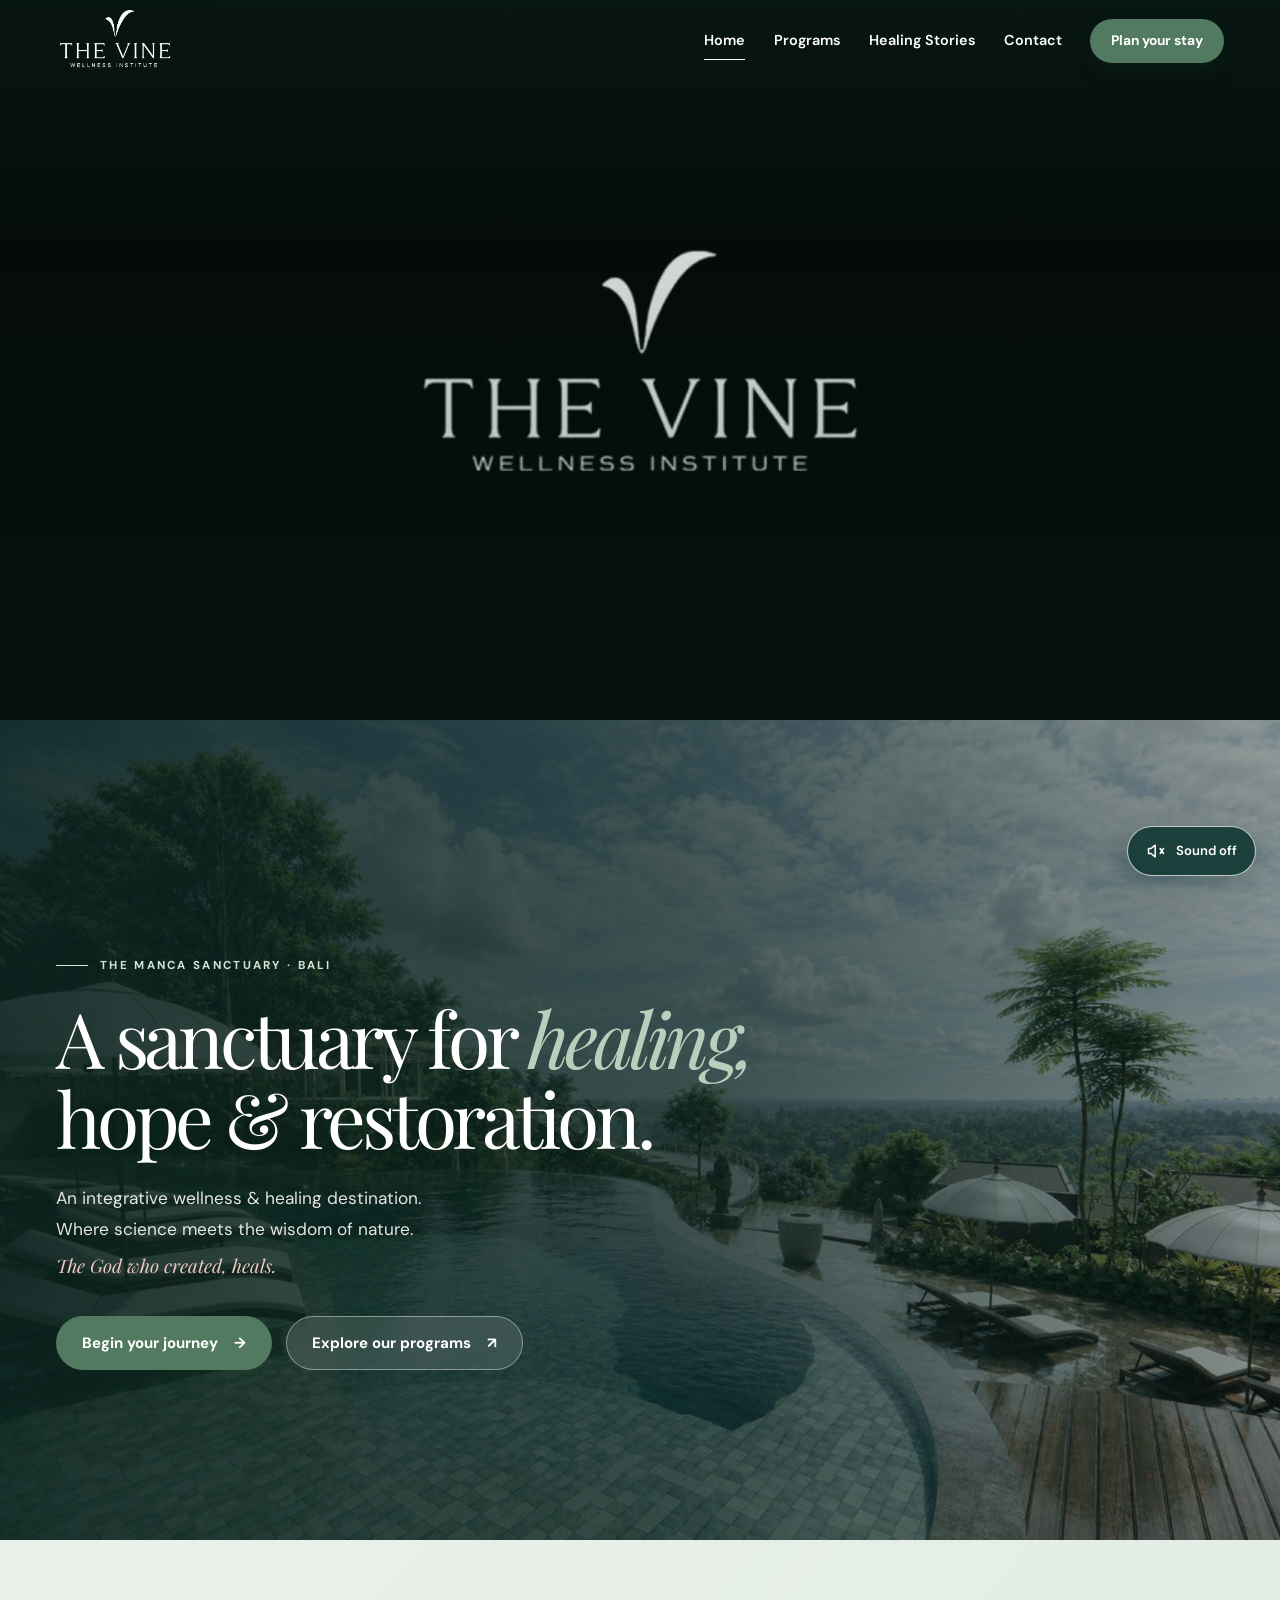
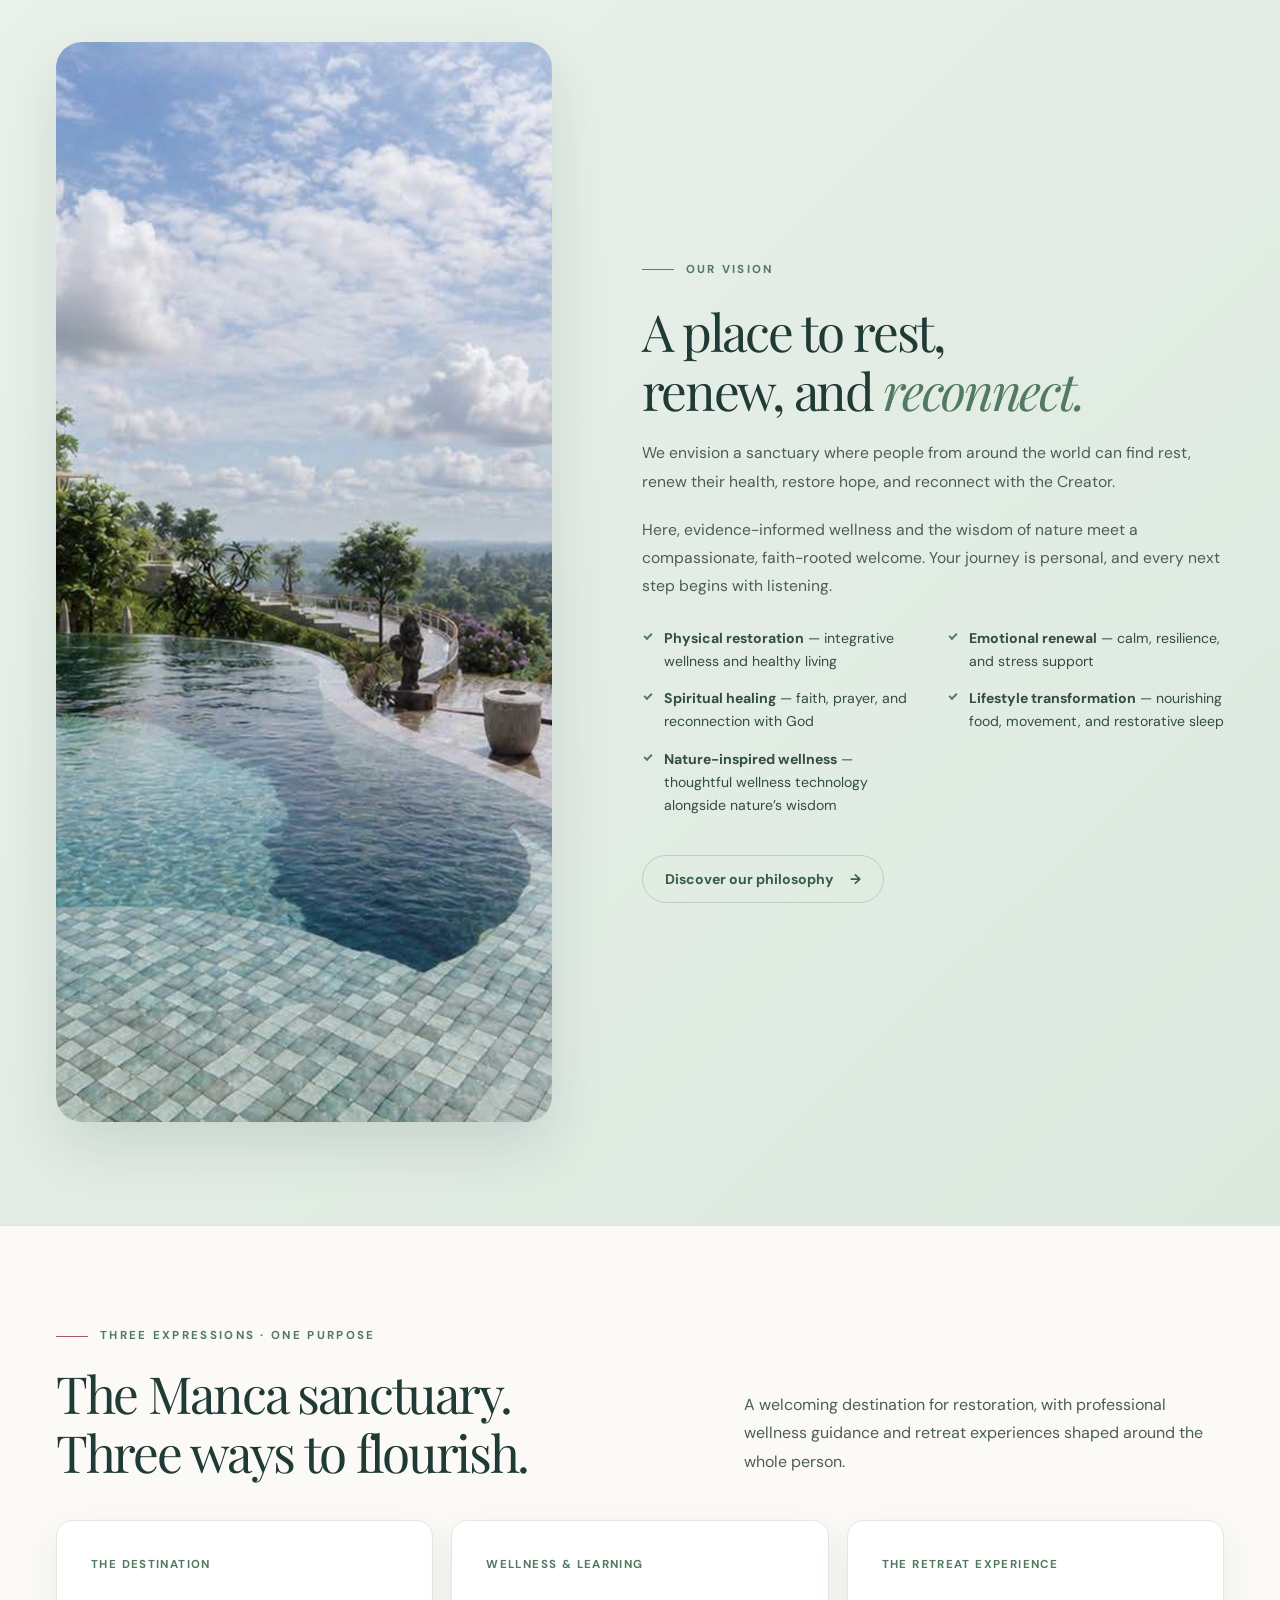
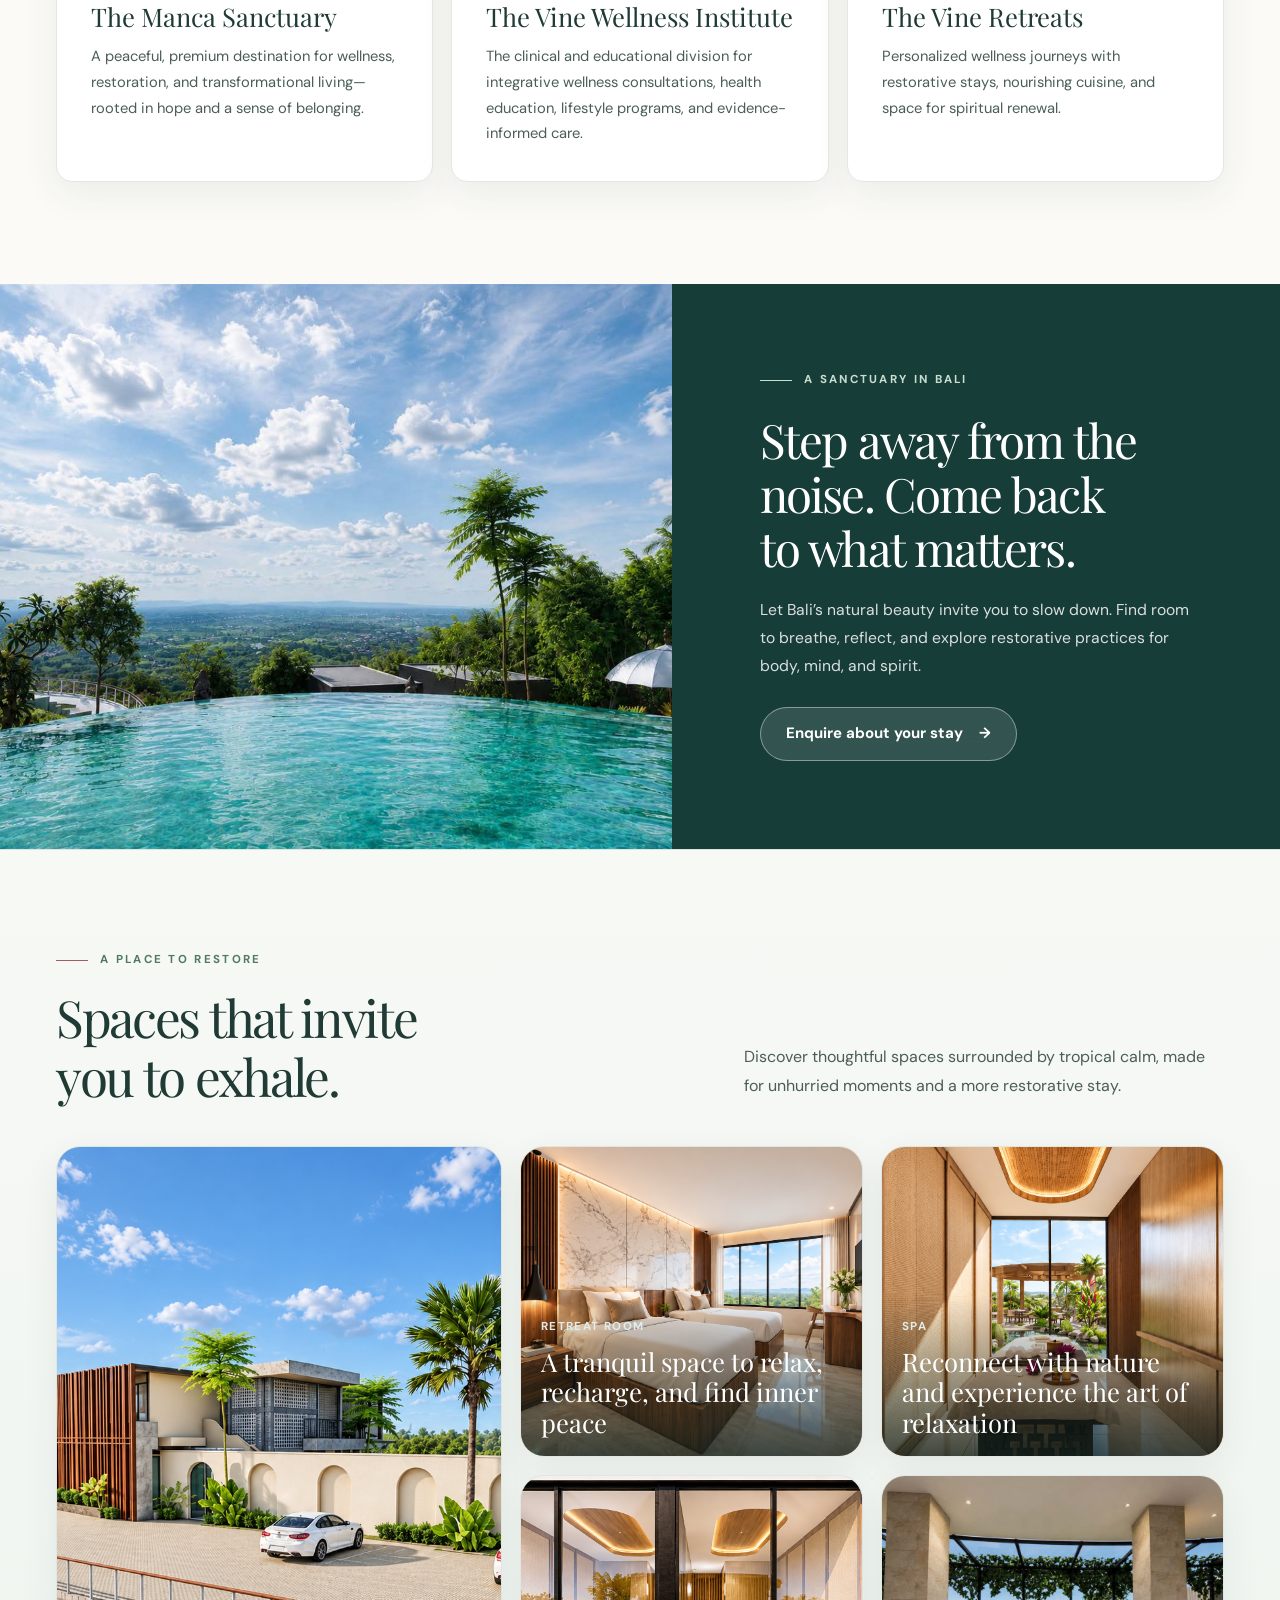
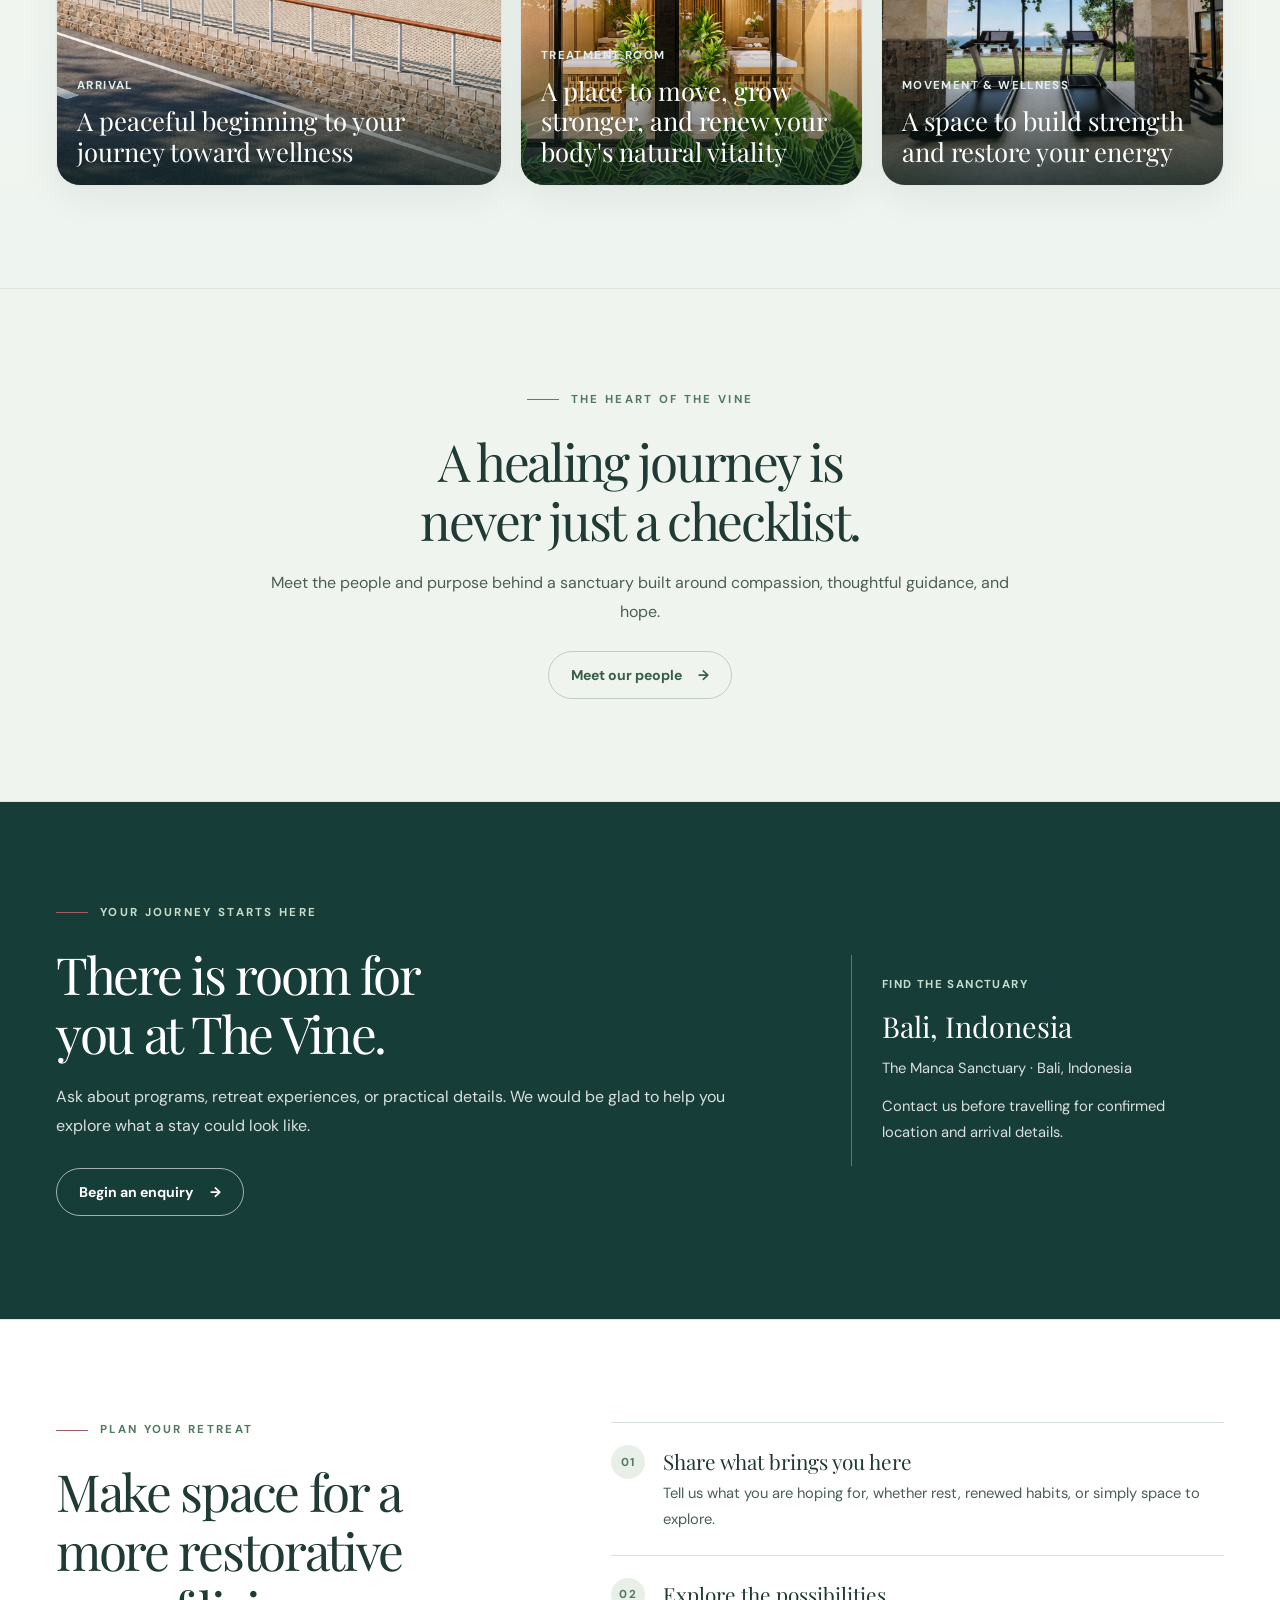
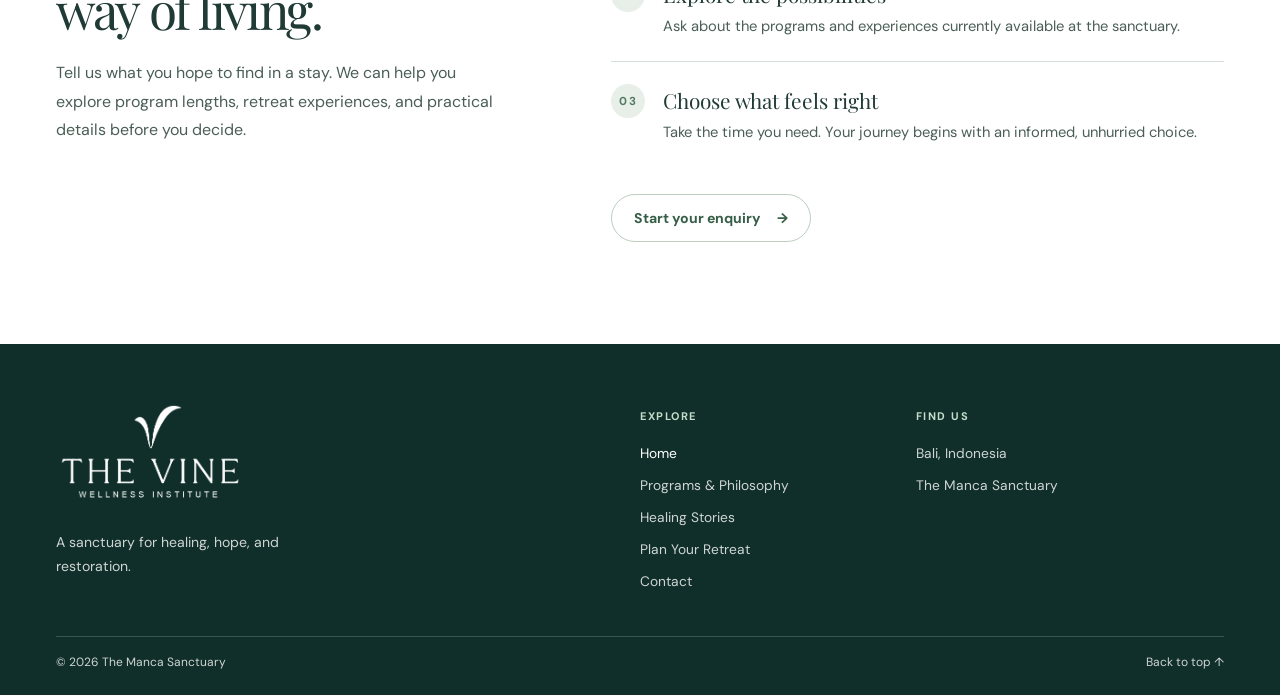
==== commit 240d526d: "Update six" ====
--- a/index.html
+++ b/index.html
@@ -30,7 +30,7 @@
       <nav class="desktop-nav" id="main-nav" aria-label="Primary navigation">
         <a href="index.html" aria-current="page">Home</a>
         <a href="treatments.html">Programs</a>
-        <a href="team.html">Our Story</a>
+        <a href="team.html">Healing Stories</a>
         <a href="contact.html">Contact</a>
         <a class="button button--primary button--small" href="booking.html">
           Plan your stay
@@ -267,14 +267,14 @@
     <div class="container">
       <div class="footer-main">
         <div class="footer-brand-block">
-          <a class="footer-brand" href="#home">The Vine <span>Sanctuary · Bali</span></a>
+          <a class="footer-brand" href="#home"><img src="images/the-vine-resort-light.png" alt="The Vine Wellness Institute" class="footer-logo" width="415" height="224"></a>
           <p>A sanctuary for healing, hope, and restoration.</p>
         </div>
         <nav class="footer-nav" aria-label="Footer navigation">
           <h2>Explore</h2>
           <a href="index.html" aria-current="page">Home</a>
           <a href="treatments.html">Programs &amp; Philosophy</a>
-          <a href="team.html">Our Story</a>
+          <a href="team.html">Healing Stories</a>
           <a href="booking.html">Plan Your Retreat</a>
           <a href="contact.html">Contact</a>
         </nav>
--- a/style.css
+++ b/style.css
@@ -1459,21 +1459,11 @@
 
 .footer-brand {
   display: inline-block;
-  color: var(--color-white);
-  font-family: var(--font-display);
-  font-size: 2rem;
-  line-height: 1.15;
-}
-
-.footer-brand span {
-  display: block;
-  margin-top: 6px;
-  color: #c5ddca;
-  font-family: var(--font-body);
-  font-size: 0.63rem;
-  font-weight: 600;
-  letter-spacing: 0.16em;
-  text-transform: uppercase;
+}
+
+.footer-logo {
+  width: min(100%, 190px);
+  height: auto;
 }
 
 .footer-brand-block > p {
@@ -1913,10 +1903,6 @@
     gap: 28px 18px;
   }
 
-  .footer-brand {
-    font-size: 1.75rem;
-  }
-
   .footer-bottom {
     flex-direction: column;
     gap: 10px;
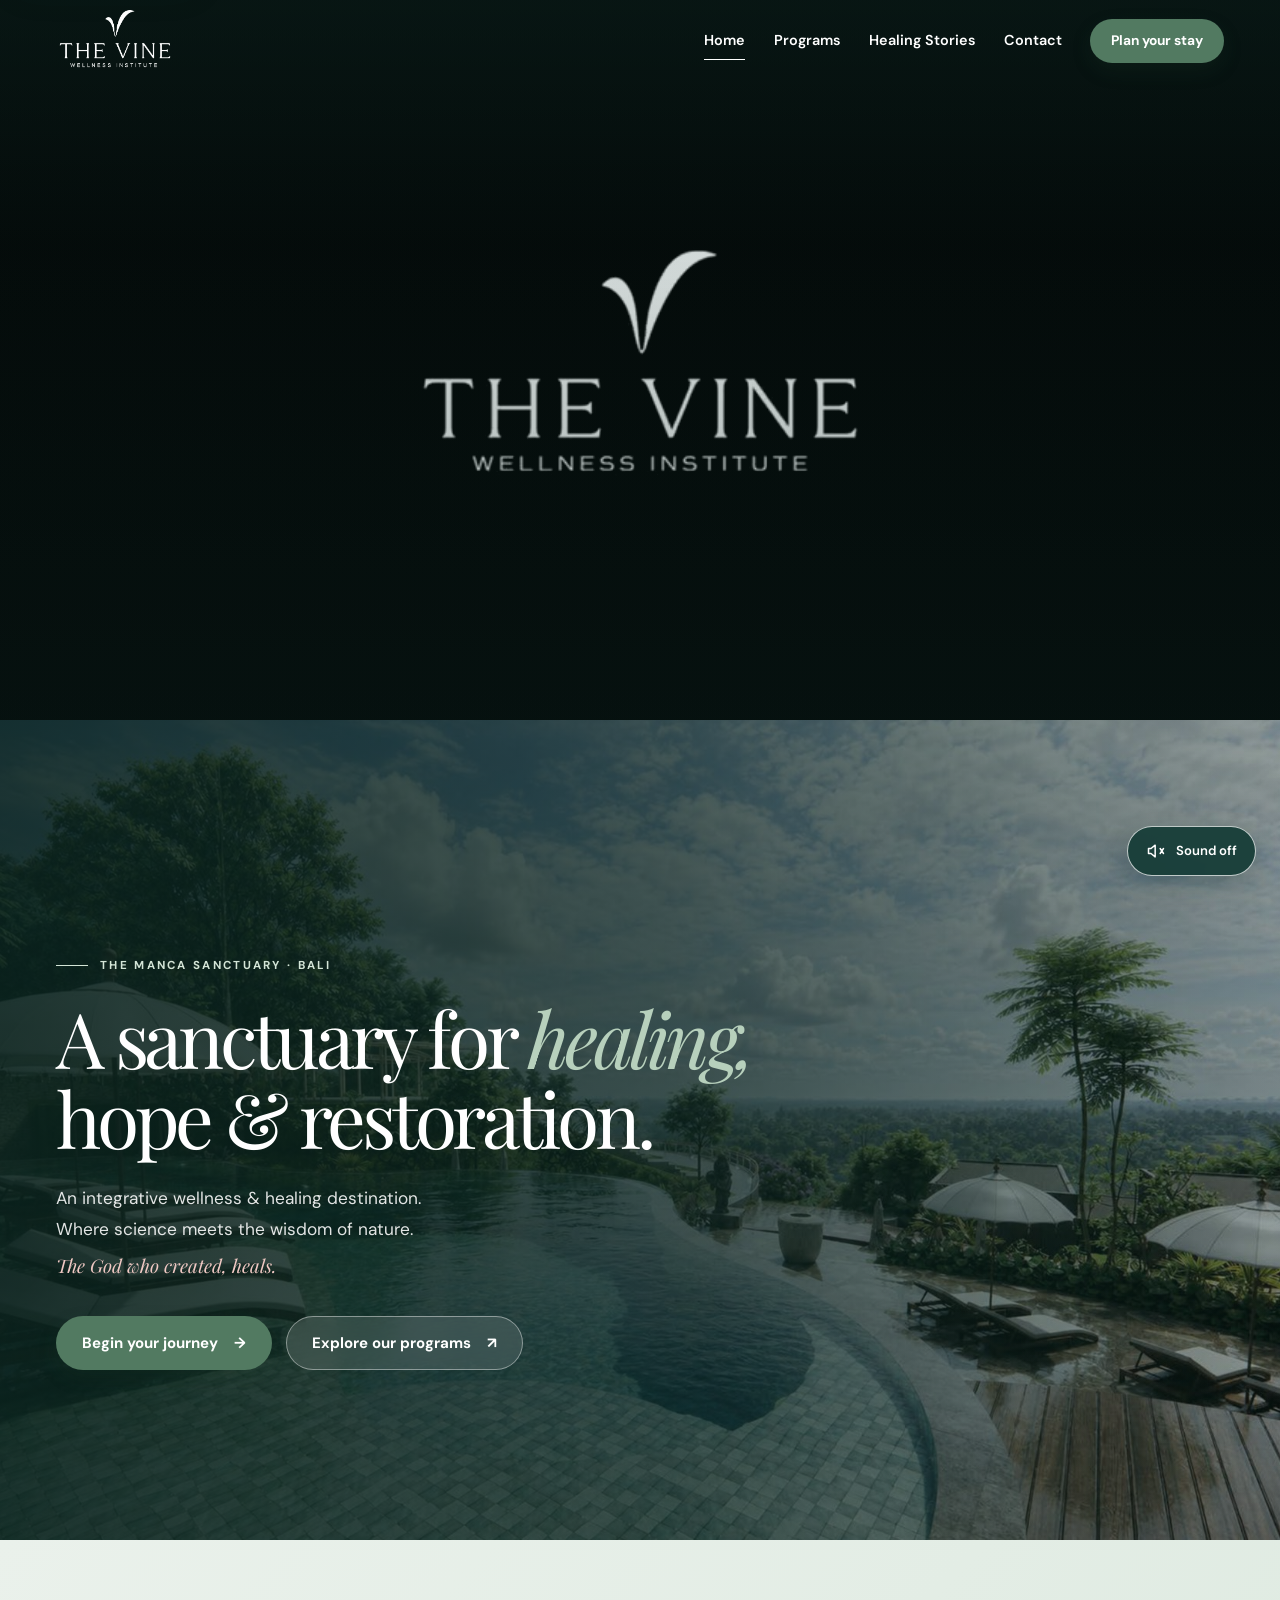
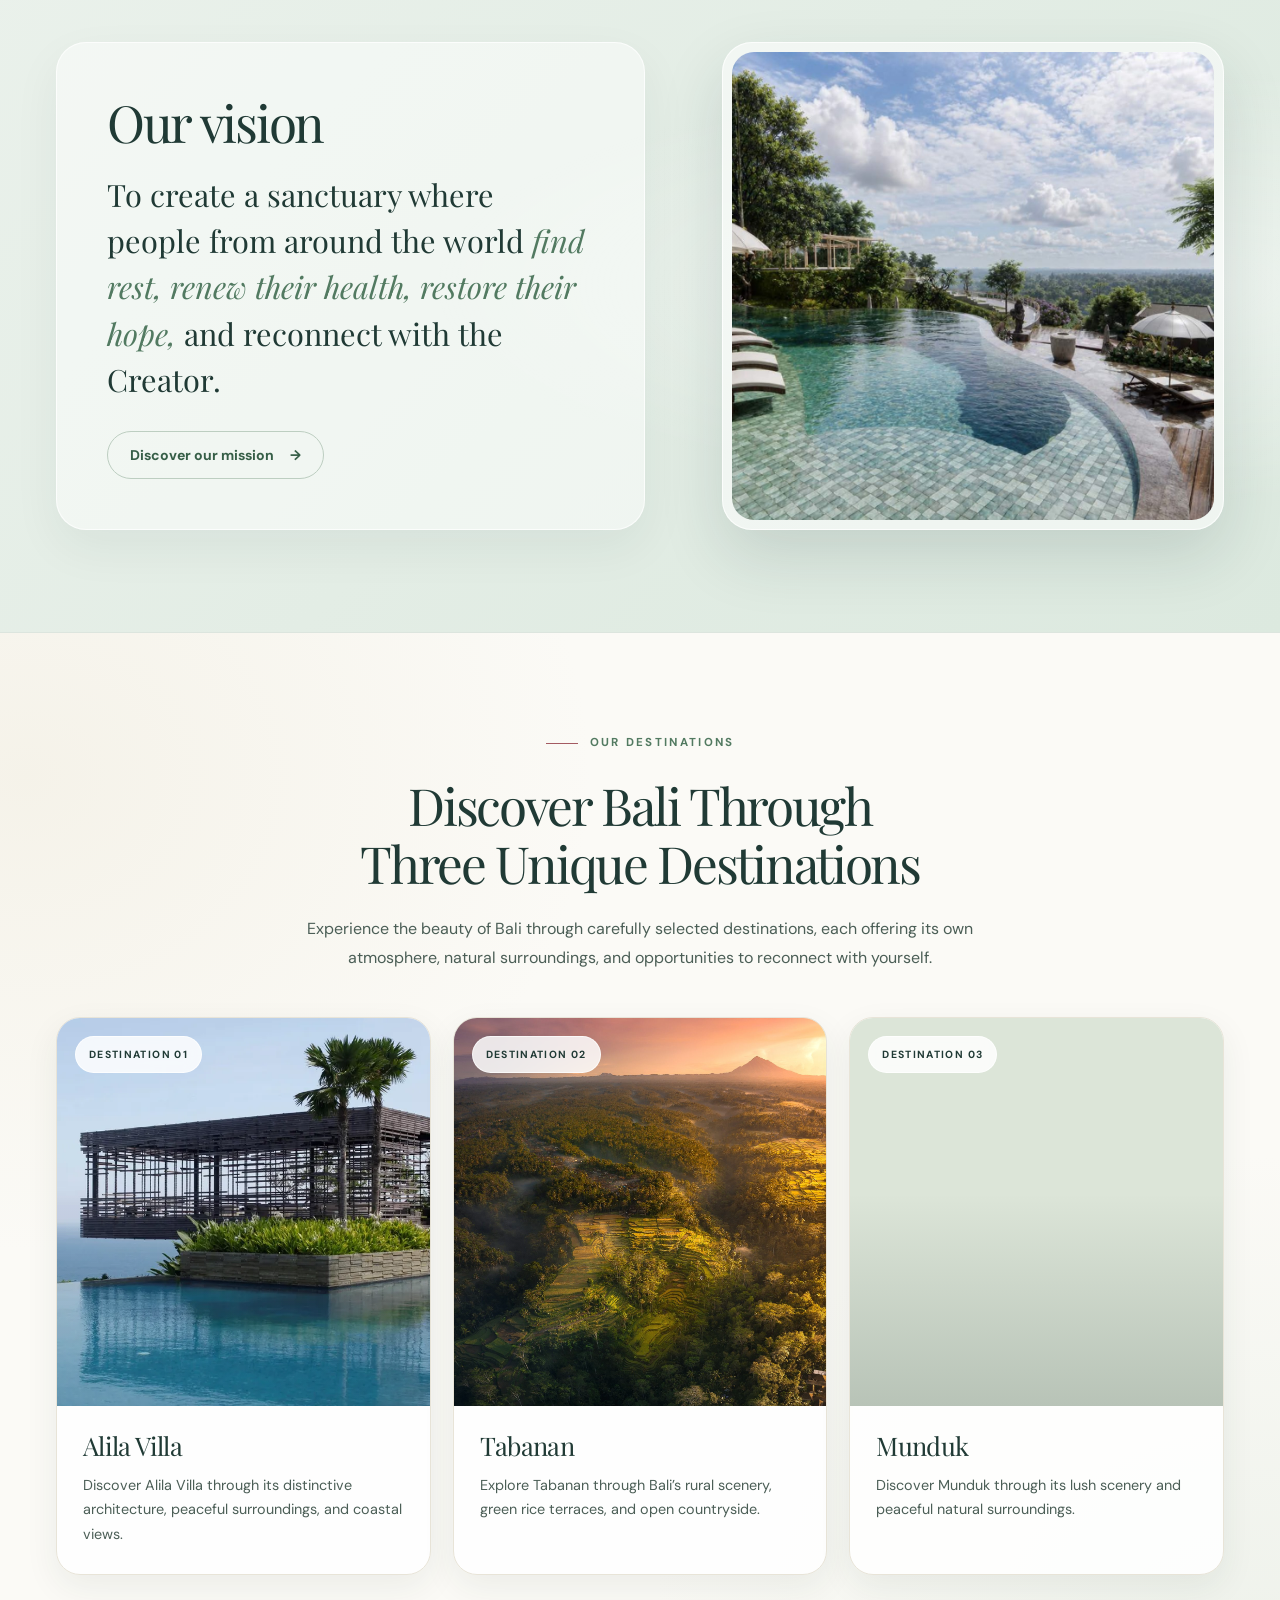
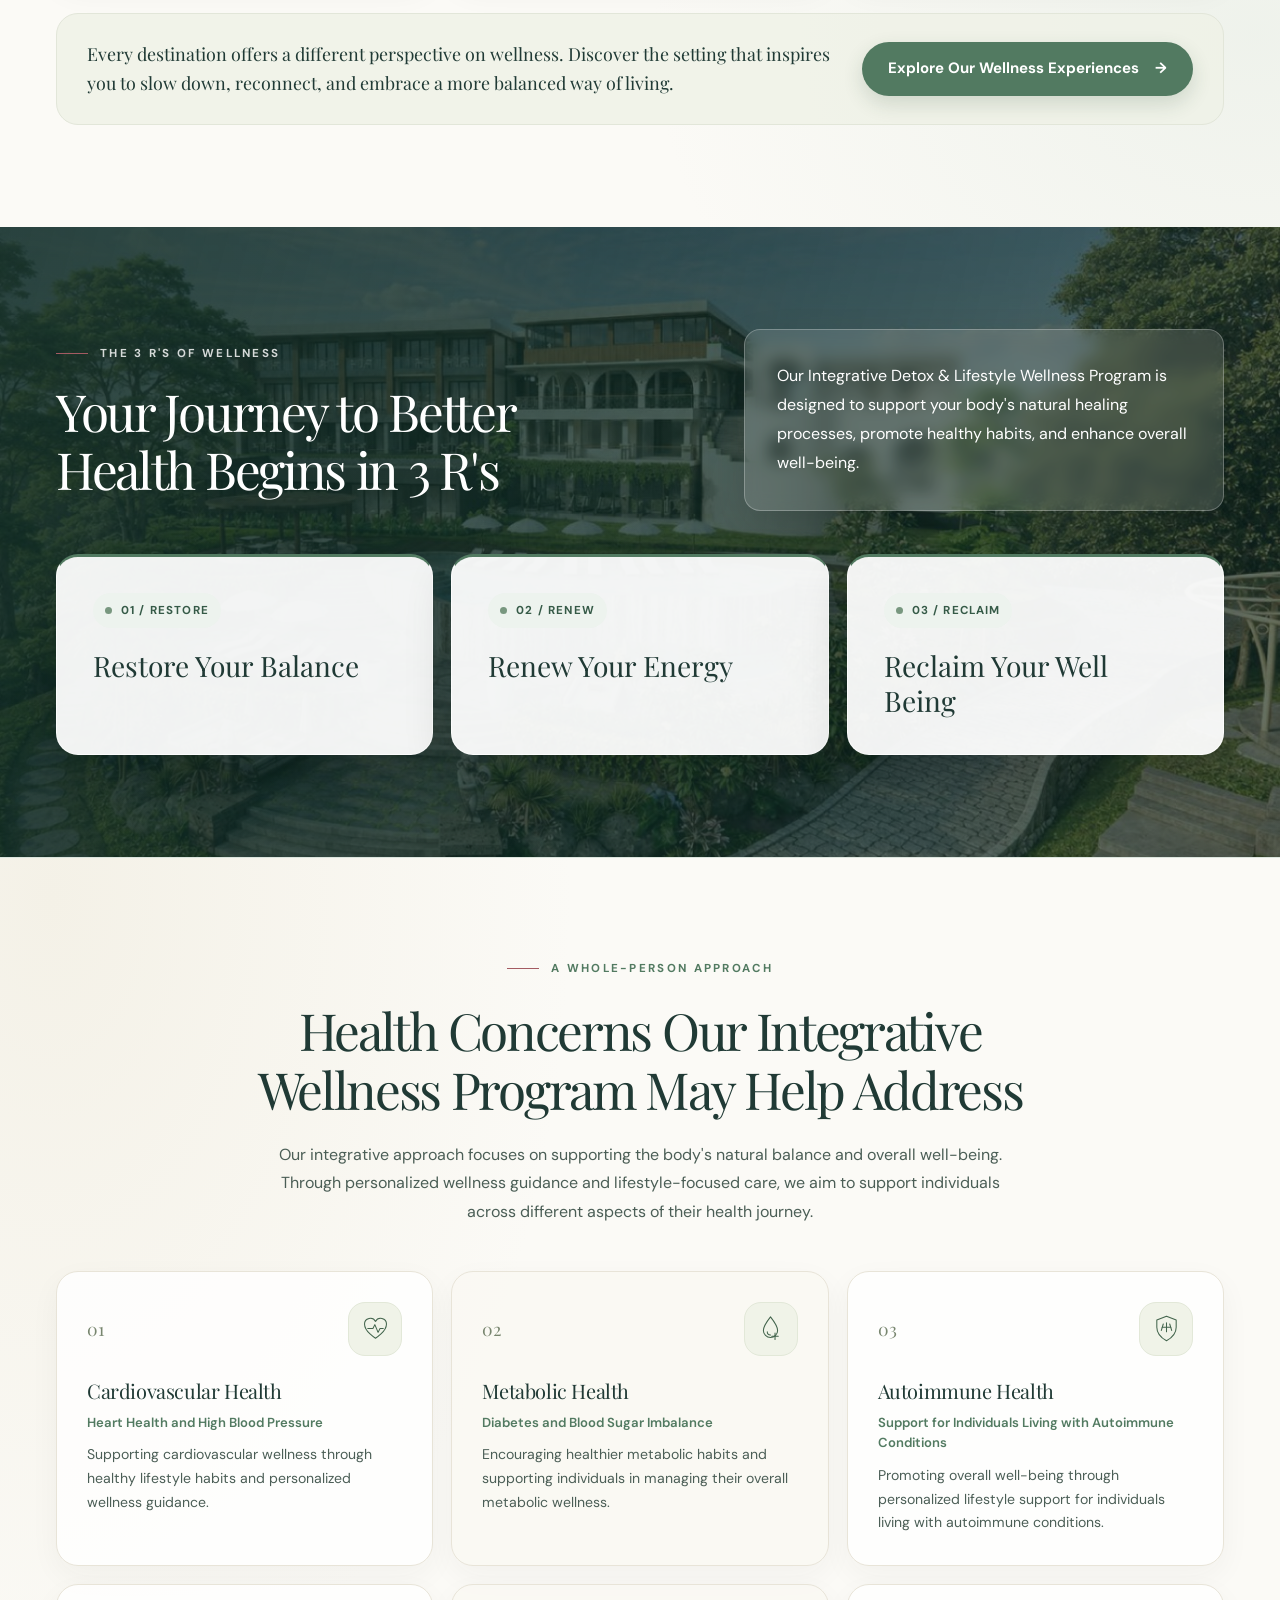
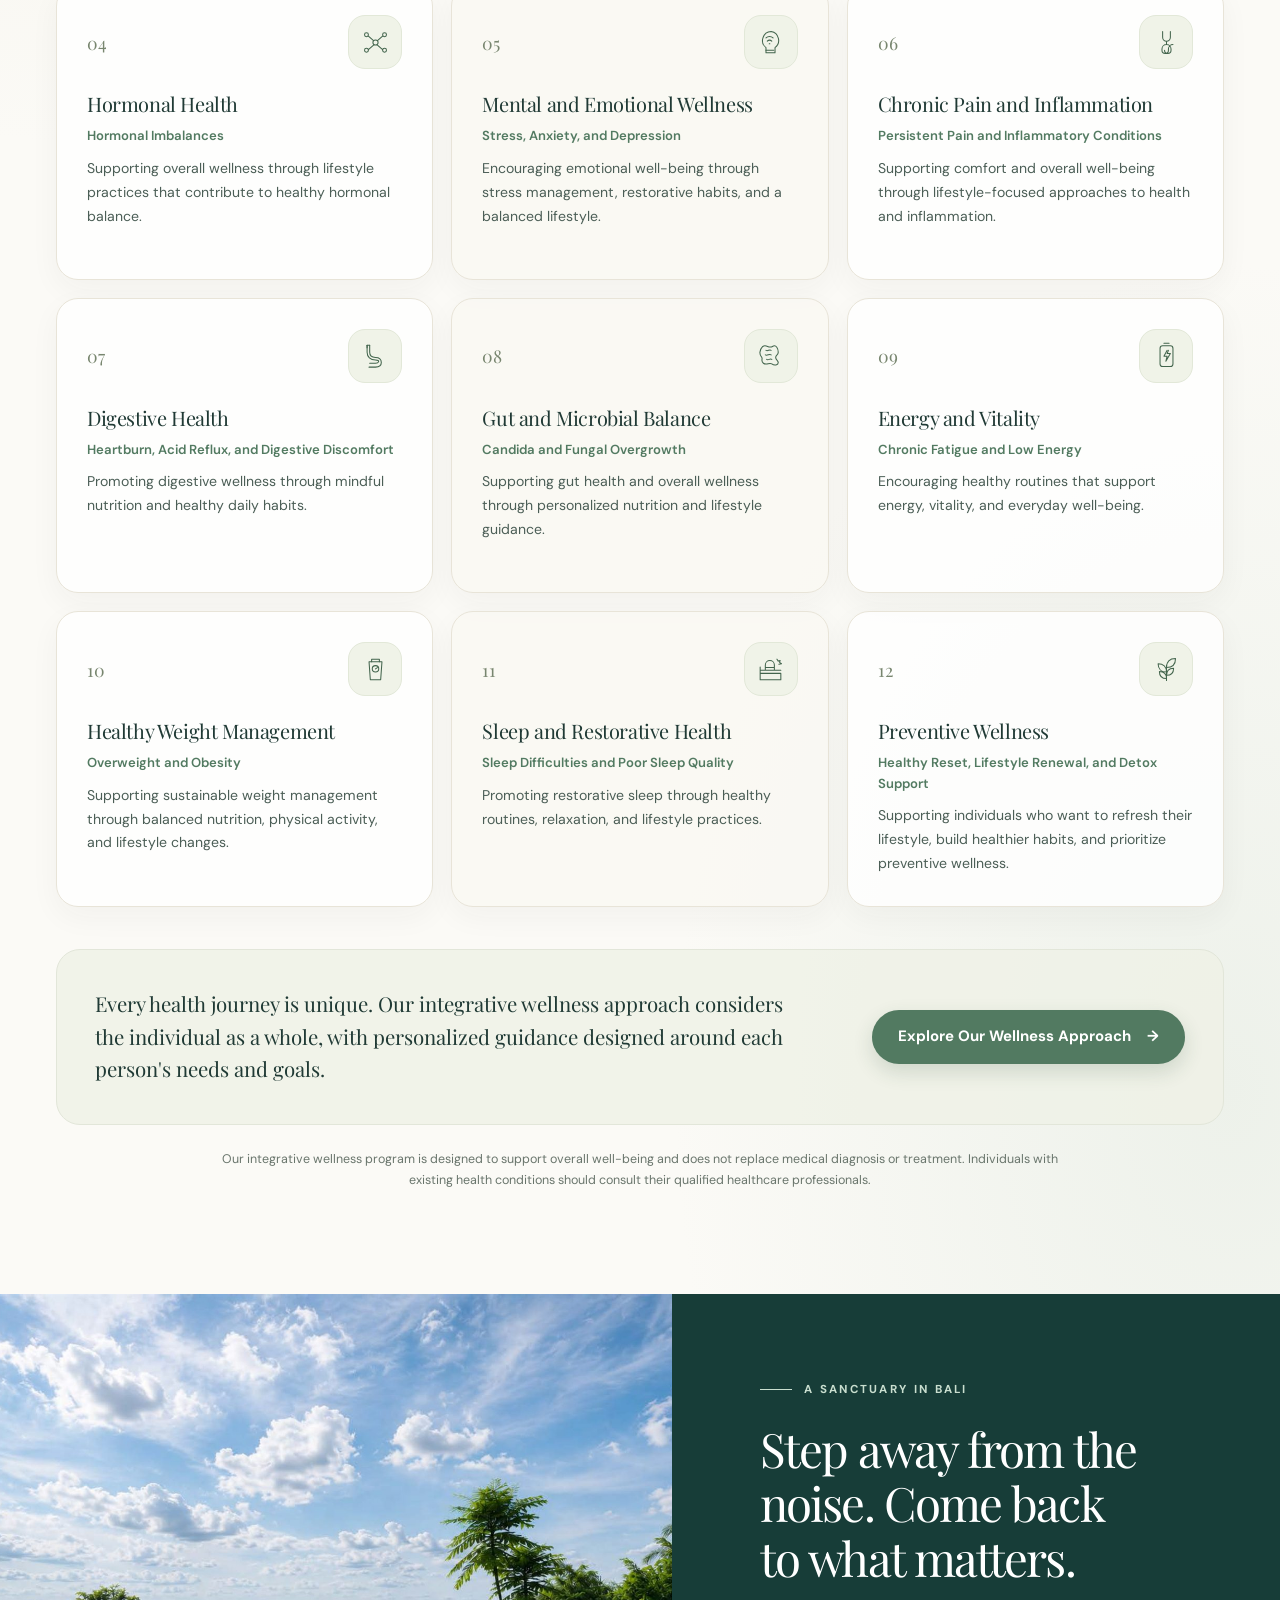
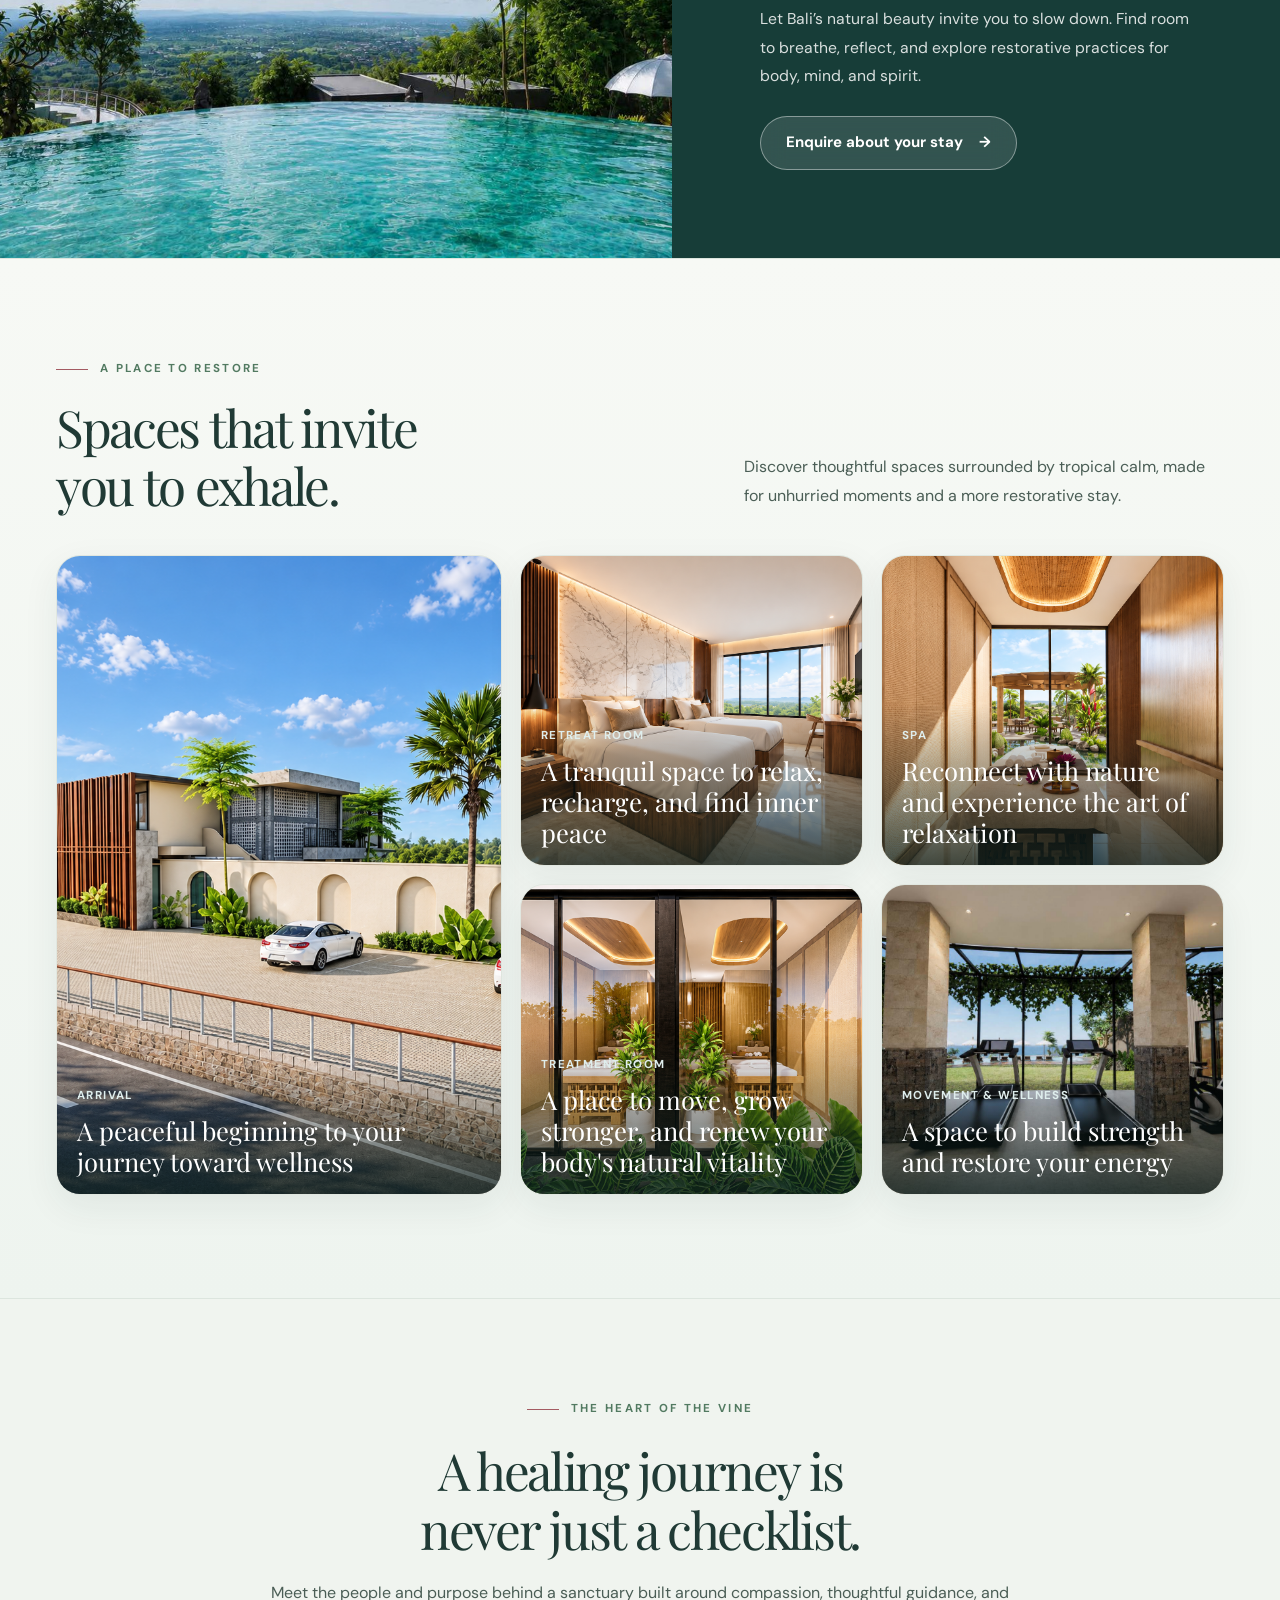
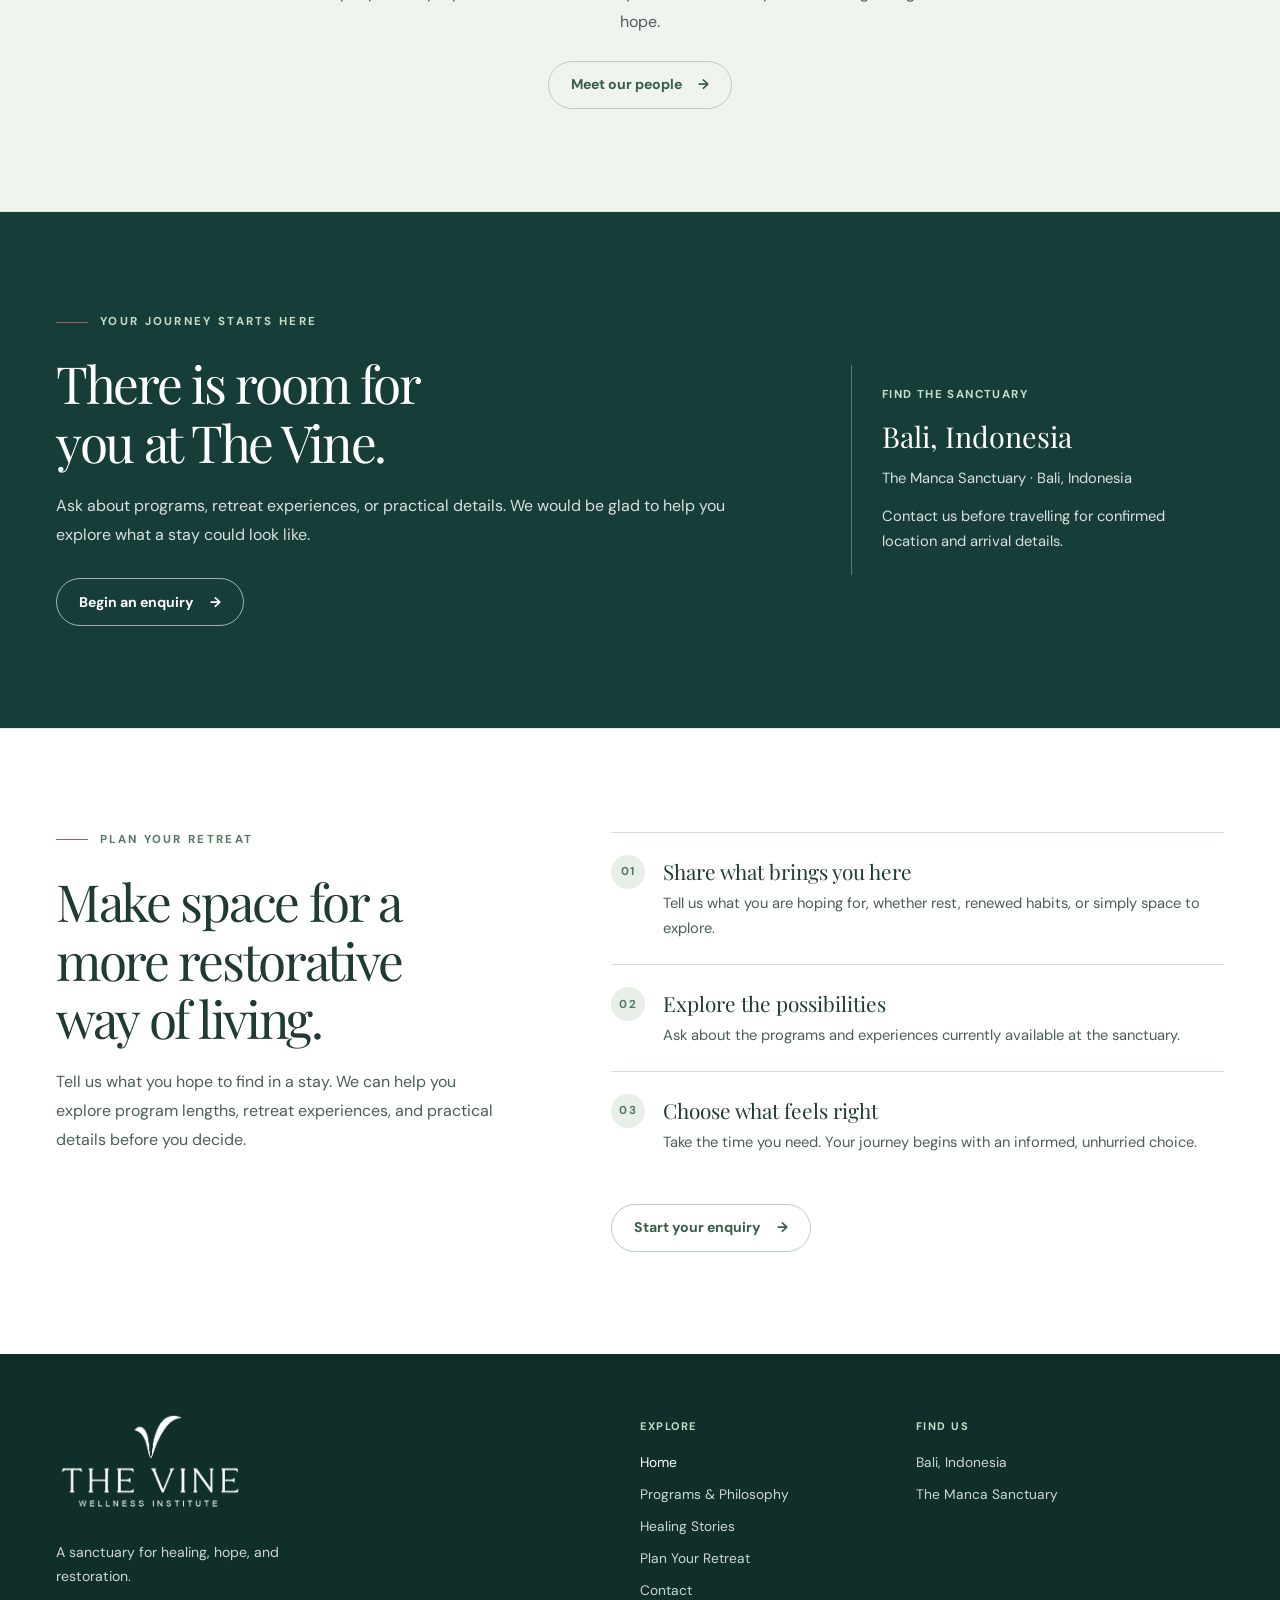
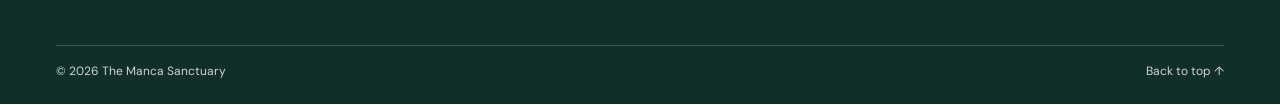
==== commit 3b96a9df: "Update seven" ====
--- a/index.html
+++ b/index.html
@@ -88,22 +88,63 @@
 
     <section class="philosophy" id="treatments">
       <div class="container philosophy-grid">
+        <div class="philosophy-copy">
+          <h2>Our vision</h2>
+          <p class="philosophy-mission">To create a sanctuary where people from around the world <span>find rest, renew their health, restore their hope,</span> and reconnect with the Creator.</p>
+          <a class="button button--outline" href="treatments.html">Discover our mission <span aria-hidden="true">→</span></a>
+        </div>
         <div class="philosophy-image-wrap">
           <img src="images/optimized/Wellness_Manca_Resort_1.jpg" alt="A peaceful resort pool surrounded by tropical greenery in Bali" class="philosophy-image" width="1920" height="1080" loading="lazy" decoding="async">
         </div>
-        <div class="philosophy-copy">
-          <p class="eyebrow eyebrow-dark"><span></span> OUR VISION</p>
-          <h2>A place to rest, renew, and <em>reconnect.</em></h2>
-          <p>We envision a sanctuary where people from around the world can find rest, renew their health, restore hope, and reconnect with the Creator.</p>
-          <p>Here, evidence-informed wellness and the wisdom of nature meet a compassionate, faith-rooted welcome. Your journey is personal, and every next step begins with listening.</p>
-          <ul class="features">
-            <li><strong>Physical restoration</strong> — integrative wellness and healthy living</li>
-            <li><strong>Emotional renewal</strong> — calm, resilience, and stress support</li>
-            <li><strong>Spiritual healing</strong> — faith, prayer, and reconnection with God</li>
-            <li><strong>Lifestyle transformation</strong> — nourishing food, movement, and restorative sleep</li>
-            <li><strong>Nature-inspired wellness</strong> — thoughtful wellness technology alongside nature’s wisdom</li>
-          </ul>
-          <a class="button button--outline" href="treatments.html">Discover our philosophy <span aria-hidden="true">→</span></a>
+      </div>
+    </section>
+
+    <section class="simple-section destinations-section" aria-labelledby="destinations-title">
+      <div class="container">
+        <div class="destinations-heading">
+          <p class="eyebrow eyebrow-dark"><span aria-hidden="true"></span> OUR DESTINATIONS</p>
+          <h2 id="destinations-title">Discover Bali Through Three Unique Destinations</h2>
+          <p>Experience the beauty of Bali through carefully selected destinations, each offering its own atmosphere, natural surroundings, and opportunities to reconnect with yourself.</p>
+        </div>
+
+        <div class="destinations-grid">
+          <article class="destination-card">
+            <div class="destination-card__image">
+              <img src="images/destination1.webp" alt="Alila Villa with a reflecting pool, tropical planting, and ocean views" width="960" height="664" loading="lazy" decoding="async">
+              <span class="destination-card__number">DESTINATION 01</span>
+            </div>
+            <div class="destination-card__copy">
+              <h3>Alila Villa</h3>
+              <p>Discover Alila Villa through its distinctive architecture, peaceful surroundings, and coastal views.</p>
+            </div>
+          </article>
+
+          <article class="destination-card">
+            <div class="destination-card__image">
+              <img src="images/optimized/destination2.jpg" alt="Sunset over Tabanan's green countryside and rice terraces" width="1440" height="1800" loading="lazy" decoding="async">
+              <span class="destination-card__number">DESTINATION 02</span>
+            </div>
+            <div class="destination-card__copy">
+              <h3>Tabanan</h3>
+              <p>Explore Tabanan through Bali’s rural scenery, green rice terraces, and open countryside.</p>
+            </div>
+          </article>
+
+          <article class="destination-card">
+            <div class="destination-card__image">
+              <img src="images/optimized/destination3.jpg" alt="Lush green fields and tropical landscape in Munduk" width="1440" height="1800" loading="lazy" decoding="async">
+              <span class="destination-card__number">DESTINATION 03</span>
+            </div>
+            <div class="destination-card__copy">
+              <h3>Munduk</h3>
+              <p>Discover Munduk through its lush scenery and peaceful natural surroundings.</p>
+            </div>
+          </article>
+        </div>
+
+        <div class="destinations-cta">
+          <p>Every destination offers a different perspective on wellness. Discover the setting that inspires you to slow down, reconnect, and embrace a more balanced way of living.</p>
+          <a class="button button--primary" href="treatments.html">Explore Our Wellness Experiences <span aria-hidden="true">→</span></a>
         </div>
       </div>
     </section>
@@ -112,28 +153,187 @@
       <div class="container">
         <div class="section-heading">
           <div>
-            <p class="eyebrow eyebrow-dark"><span aria-hidden="true"></span> THREE EXPRESSIONS · ONE PURPOSE</p>
-            <h2 id="visit-values-title">The Manca sanctuary. <br>Three ways to flourish. </h2>
+            <p class="eyebrow eyebrow-dark"><span aria-hidden="true"></span> THE 3 R'S OF WELLNESS</p>
+            <h2 id="visit-values-title">Your Journey to Better Health Begins in 3 R's</h2>
           </div>
-          <p class="section-intro">A welcoming destination for restoration, with professional wellness guidance and retreat experiences shaped around the whole person.</p>
+          <p class="section-intro">Our Integrative Detox &amp; Lifestyle Wellness Program is designed to support your body's natural healing processes, promote healthy habits, and enhance overall well-being.</p>
         </div>
         <div class="story-grid">
           <article class="story-card">
-            <span class="team-index">THE DESTINATION</span>
-            <h3>The Manca Sanctuary</h3>
-            <p>A peaceful, premium destination for wellness, restoration, and transformational living—rooted in hope and a sense of belonging.</p>
+            <span class="team-index">01 / RESTORE</span>
+            <h3>Restore Your Balance</h3>
           </article>
           <article class="story-card">
-            <span class="team-index">WELLNESS &amp; LEARNING</span>
-            <h3>The Vine Wellness Institute</h3>
-            <p>The clinical and educational division for integrative wellness consultations, health education, lifestyle programs, and evidence-informed care.</p>
+            <span class="team-index">02 / RENEW</span>
+            <h3>Renew Your Energy</h3>
           </article>
           <article class="story-card">
-            <span class="team-index">THE RETREAT EXPERIENCE</span>
-            <h3>The Vine Retreats</h3>
-            <p>Personalized wellness journeys with restorative stays, nourishing cuisine, and space for spiritual renewal.</p>
-          </article>
-        </div>
+            <span class="team-index">03 / RECLAIM</span>
+            <h3>Reclaim Your Well Being</h3>
+          </article>
+        </div>
+      </div>
+    </section>
+
+    <section class="simple-section health-concerns-section" id="health-concerns" aria-labelledby="health-concerns-title">
+      <div class="container">
+        <div class="health-concerns-heading">
+          <p class="eyebrow eyebrow-dark"><span aria-hidden="true"></span> A WHOLE-PERSON APPROACH</p>
+          <h2 id="health-concerns-title">Health Concerns Our Integrative Wellness Program May Help Address</h2>
+          <p class="health-concerns-intro">Our integrative approach focuses on supporting the body's natural balance and overall well-being. Through personalized wellness guidance and lifestyle-focused care, we aim to support individuals across different aspects of their health journey.</p>
+        </div>
+
+        <div class="health-concerns-grid">
+          <article class="health-concern-card">
+            <div class="health-concern-card__top">
+              <span class="health-concern-card__number">01</span>
+              <span class="health-concern-card__icon">
+                <svg viewBox="0 0 48 48" aria-hidden="true"><path d="M24 39S7 29 7 17a9 9 0 0 1 17-4 9 9 0 0 1 17 4c0 12-17 22-17 22Z"></path><path d="M12 24h8l3-6 5 12 3-6h5"></path></svg>
+              </span>
+            </div>
+            <h3>Cardiovascular Health</h3>
+            <p class="health-concern-card__focus">Heart Health and High Blood Pressure</p>
+            <p class="health-concern-card__description">Supporting cardiovascular wellness through healthy lifestyle habits and personalized wellness guidance.</p>
+          </article>
+
+          <article class="health-concern-card">
+            <div class="health-concern-card__top">
+              <span class="health-concern-card__number">02</span>
+              <span class="health-concern-card__icon">
+                <svg viewBox="0 0 48 48" aria-hidden="true"><path d="M24 6S13 20 13 27a11 11 0 0 0 22 0C35 20 24 6 24 6Z"></path><path d="M19 29a5 5 0 0 0 5 5"></path><path d="M31 31v10m-5-5h10"></path></svg>
+              </span>
+            </div>
+            <h3>Metabolic Health</h3>
+            <p class="health-concern-card__focus">Diabetes and Blood Sugar Imbalance</p>
+            <p class="health-concern-card__description">Encouraging healthier metabolic habits and supporting individuals in managing their overall metabolic wellness.</p>
+          </article>
+
+          <article class="health-concern-card">
+            <div class="health-concern-card__top">
+              <span class="health-concern-card__number">03</span>
+              <span class="health-concern-card__icon">
+                <svg viewBox="0 0 48 48" aria-hidden="true"><path d="M24 5 39 11v11c0 10-6 16-15 21C15 38 9 32 9 22V11l15-6Z"></path><path d="M24 15v14m-7-7h14m-12-5-3 10m13-10 3 10"></path></svg>
+              </span>
+            </div>
+            <h3>Autoimmune Health</h3>
+            <p class="health-concern-card__focus">Support for Individuals Living with Autoimmune Conditions</p>
+            <p class="health-concern-card__description">Promoting overall well-being through personalized lifestyle support for individuals living with autoimmune conditions.</p>
+          </article>
+
+          <article class="health-concern-card">
+            <div class="health-concern-card__top">
+              <span class="health-concern-card__number">04</span>
+              <span class="health-concern-card__icon">
+                <svg viewBox="0 0 48 48" aria-hidden="true"><circle cx="24" cy="24" r="4"></circle><circle cx="10" cy="12" r="3"></circle><circle cx="38" cy="12" r="3"></circle><circle cx="10" cy="36" r="3"></circle><circle cx="38" cy="36" r="3"></circle><path d="m13 14 8 7m14-7-8 7m-14 14 8-7m14 7-8-7"></path></svg>
+              </span>
+            </div>
+            <h3>Hormonal Health</h3>
+            <p class="health-concern-card__focus">Hormonal Imbalances</p>
+            <p class="health-concern-card__description">Supporting overall wellness through lifestyle practices that contribute to healthy hormonal balance.</p>
+          </article>
+
+          <article class="health-concern-card">
+            <div class="health-concern-card__top">
+              <span class="health-concern-card__number">05</span>
+              <span class="health-concern-card__icon">
+                <svg viewBox="0 0 48 48" aria-hidden="true"><path d="M25 7a14 14 0 0 0-8 25v8h14v-8a14 14 0 0 0-6-25Z"></path><path d="M17 17c3-3 8-3 11 0m-9 5c2-2 5-2 7 0m-4 4h1"></path><path d="M17 36h12"></path></svg>
+              </span>
+            </div>
+            <h3>Mental and Emotional Wellness</h3>
+            <p class="health-concern-card__focus">Stress, Anxiety, and Depression</p>
+            <p class="health-concern-card__description">Encouraging emotional well-being through stress management, restorative habits, and a balanced lifestyle.</p>
+          </article>
+
+          <article class="health-concern-card">
+            <div class="health-concern-card__top">
+              <span class="health-concern-card__number">06</span>
+              <span class="health-concern-card__icon">
+                <svg viewBox="0 0 48 48" aria-hidden="true"><path d="M18 7v9a6 6 0 0 0 12 0V7m-6 15v5m0 0a7 7 0 0 0-7 7v2a5 5 0 0 0 10 0v-2a7 7 0 0 1 7-7m-10 0a7 7 0 0 1 7 7v2a5 5 0 0 1-10 0"></path></svg>
+              </span>
+            </div>
+            <h3>Chronic Pain and Inflammation</h3>
+            <p class="health-concern-card__focus">Persistent Pain and Inflammatory Conditions</p>
+            <p class="health-concern-card__description">Supporting comfort and overall well-being through lifestyle-focused approaches to health and inflammation.</p>
+          </article>
+
+          <article class="health-concern-card">
+            <div class="health-concern-card__top">
+              <span class="health-concern-card__number">07</span>
+              <span class="health-concern-card__icon">
+                <svg viewBox="0 0 48 48" aria-hidden="true"><path d="M15 8v11c0 5 3 8 9 8s9 3 9 8-4 7-9 7H14"></path><path d="M15 8h-4v11c0 7 5 12 13 12s5 5 0 5h-9"></path><path d="M11 8v4"></path></svg>
+              </span>
+            </div>
+            <h3>Digestive Health</h3>
+            <p class="health-concern-card__focus">Heartburn, Acid Reflux, and Digestive Discomfort</p>
+            <p class="health-concern-card__description">Promoting digestive wellness through mindful nutrition and healthy daily habits.</p>
+          </article>
+
+          <article class="health-concern-card">
+            <div class="health-concern-card__top">
+              <span class="health-concern-card__number">08</span>
+              <span class="health-concern-card__icon">
+                <svg viewBox="0 0 48 48" aria-hidden="true"><path d="M12 10c6-4 9 4 15 0s9 4 9 9-4 4-4 8 4 4 4 8-6 5-10 2-8 3-13-1 0-7-3-10-4-10 2-16Z"></path><path d="M17 16c3 2 5-2 8 0m-9 7c3 2 6-2 9 0m-7 7c3 2 5-2 8 0"></path></svg>
+              </span>
+            </div>
+            <h3>Gut and Microbial Balance</h3>
+            <p class="health-concern-card__focus">Candida and Fungal Overgrowth</p>
+            <p class="health-concern-card__description">Supporting gut health and overall wellness through personalized nutrition and lifestyle guidance.</p>
+          </article>
+
+          <article class="health-concern-card">
+            <div class="health-concern-card__top">
+              <span class="health-concern-card__number">09</span>
+              <span class="health-concern-card__icon">
+                <svg viewBox="0 0 48 48" aria-hidden="true"><rect x="14" y="9" width="20" height="32" rx="4"></rect><path d="M20 5h8m-3 11-5 9h5l-2 8 7-12h-5l2-5"></path></svg>
+              </span>
+            </div>
+            <h3>Energy and Vitality</h3>
+            <p class="health-concern-card__focus">Chronic Fatigue and Low Energy</p>
+            <p class="health-concern-card__description">Encouraging healthy routines that support energy, vitality, and everyday well-being.</p>
+          </article>
+
+          <article class="health-concern-card">
+            <div class="health-concern-card__top">
+              <span class="health-concern-card__number">10</span>
+              <span class="health-concern-card__icon">
+                <svg viewBox="0 0 48 48" aria-hidden="true"><path d="M14 12h20l-2 28H16l-2-28Z"></path><path d="M18 12V8h12v4"></path><circle cx="24" cy="23" r="5"></circle><path d="M24 23l3-2"></path></svg>
+              </span>
+            </div>
+            <h3>Healthy Weight Management</h3>
+            <p class="health-concern-card__focus">Overweight and Obesity</p>
+            <p class="health-concern-card__description">Supporting sustainable weight management through balanced nutrition, physical activity, and lifestyle changes.</p>
+          </article>
+
+          <article class="health-concern-card">
+            <div class="health-concern-card__top">
+              <span class="health-concern-card__number">11</span>
+              <span class="health-concern-card__icon">
+                <svg viewBox="0 0 48 48" aria-hidden="true"><path d="M8 35V20m0 10h32v10H8zm8-5v-8a7 7 0 0 1 14 0v8m-14-4h14m-22 4h32"></path><path d="m34 8 2 3 3-1-1 3 3 2-4 1"></path></svg>
+              </span>
+            </div>
+            <h3>Sleep and Restorative Health</h3>
+            <p class="health-concern-card__focus">Sleep Difficulties and Poor Sleep Quality</p>
+            <p class="health-concern-card__description">Promoting restorative sleep through healthy routines, relaxation, and lifestyle practices.</p>
+          </article>
+
+          <article class="health-concern-card">
+            <div class="health-concern-card__top">
+              <span class="health-concern-card__number">12</span>
+              <span class="health-concern-card__icon">
+                <svg viewBox="0 0 48 48" aria-hidden="true"><path d="M24 41V17m0 11c-8 0-13-5-13-13 8 0 13 5 13 13Zm0-7c0-9 5-14 14-14 0 9-5 14-14 14Zm0 17c-7 0-11-4-11-11 7 0 11 4 11 11Zm0-5c0-7 4-11 11-11 0 7-4 11-11 11Z"></path></svg>
+              </span>
+            </div>
+            <h3>Preventive Wellness</h3>
+            <p class="health-concern-card__focus">Healthy Reset, Lifestyle Renewal, and Detox Support</p>
+            <p class="health-concern-card__description">Supporting individuals who want to refresh their lifestyle, build healthier habits, and prioritize preventive wellness.</p>
+          </article>
+        </div>
+
+        <div class="health-concerns-cta">
+          <p>Every health journey is unique. Our integrative wellness approach considers the individual as a whole, with personalized guidance designed around each person's needs and goals.</p>
+          <a class="button button--primary" href="treatments.html">Explore Our Wellness Approach <span aria-hidden="true">→</span></a>
+        </div>
+        <p class="health-concerns-disclaimer">Our integrative wellness program is designed to support overall well-being and does not replace medical diagnosis or treatment. Individuals with existing health conditions should consult their qualified healthcare professionals.</p>
       </div>
     </section>
 
--- a/style.css
+++ b/style.css
@@ -537,30 +537,50 @@
 /* Homepage content */
 .philosophy {
   padding-block: var(--section-space);
-  background: linear-gradient(135deg, #eaf1eb, #dce9df);
+  background:
+    radial-gradient(ellipse at 90% 50%, rgba(255, 255, 255, 0.48), transparent 44%),
+    linear-gradient(135deg, #eaf1eb, #dce9df);
 }
 
 .philosophy-grid {
   display: grid;
-  grid-template-columns: minmax(0, 0.92fr) minmax(0, 1.08fr);
-  align-items: center;
-  gap: clamp(42px, 7vw, 96px);
+  grid-template-columns: minmax(0, 1.08fr) minmax(0, 0.92fr);
+  grid-template-areas: "copy image";
+  align-items: stretch;
+  gap: clamp(36px, 6vw, 80px);
 }
 
 .philosophy-image-wrap {
+  display: flex;
+  grid-area: image;
+  justify-self: end;
+  width: 100%;
+  max-width: 520px;
   min-width: 0;
+  padding: 9px;
+  border: 1px solid rgba(255, 255, 255, 0.76);
+  border-radius: 30px;
+  background: rgba(255, 255, 255, 0.52);
+  box-shadow: 0 26px 64px rgba(23, 51, 51, 0.14);
 }
 
 .philosophy-image {
+  flex: 1;
   width: 100%;
-  aspect-ratio: 0.88;
-  border-radius: var(--radius-image);
+  height: 100%;
+  min-height: 0;
+  border-radius: 22px;
   object-fit: cover;
-  box-shadow: 0 24px 60px rgba(23, 51, 51, 0.13);
 }
 
 .philosophy-copy {
+  grid-area: copy;
   max-width: 660px;
+  padding: clamp(28px, 4vw, 50px);
+  border: 1px solid rgba(255, 255, 255, 0.72);
+  border-radius: 30px;
+  background: rgba(255, 255, 255, 0.48);
+  box-shadow: 0 18px 48px rgba(23, 51, 51, 0.06);
 }
 
 .philosophy-copy h2,
@@ -591,6 +611,23 @@
   line-height: 1.8;
 }
 
+.philosophy-copy p.philosophy-mission {
+  max-width: 540px;
+  color: var(--color-ink);
+  font-family: var(--font-display);
+  font-size: clamp(1.45rem, 2.4vw, 2rem);
+  line-height: 1.5;
+}
+
+.philosophy-copy .philosophy-mission span {
+  color: #527a61;
+  font-style: italic;
+}
+
+.philosophy-copy > .button {
+  margin-top: 28px;
+}
+
 .features {
   display: grid;
   grid-template-columns: repeat(2, minmax(0, 1fr));
@@ -627,7 +664,437 @@
 }
 
 .visit-values-section {
-  background: var(--color-cream);
+  isolation: isolate;
+  overflow: hidden;
+  border-top: 0;
+  background:
+    linear-gradient(105deg, rgba(14, 43, 38, 0.88), rgba(14, 43, 38, 0.62)),
+    url("images/3rs-wellness-background.jpg") center 48% / cover no-repeat;
+}
+
+.visit-values-section .section-heading {
+  align-items: center;
+}
+
+.visit-values-section .section-heading h2 {
+  max-width: 720px;
+  color: var(--color-white);
+}
+
+.visit-values-section .section-heading .eyebrow {
+  color: rgba(255, 255, 255, 0.82);
+}
+
+.visit-values-section .section-intro {
+  padding: clamp(22px, 3vw, 32px);
+  border: 1px solid rgba(255, 255, 255, 0.26);
+  border-radius: var(--radius-card);
+  color: var(--color-white);
+  background: rgba(255, 255, 255, 0.12);
+  box-shadow: 0 16px 40px rgba(0, 0, 0, 0.12);
+  backdrop-filter: blur(8px);
+}
+
+.visit-values-section .story-card {
+  position: relative;
+  display: flex;
+  min-height: 190px;
+  flex-direction: column;
+  align-items: flex-start;
+  justify-content: flex-start;
+  padding: clamp(26px, 3vw, 36px);
+  border: 1px solid rgba(255, 255, 255, 0.76);
+  border-top: 3px solid #527a61;
+  border-radius: 22px;
+  background: rgba(255, 255, 255, 0.94);
+  box-shadow: 0 20px 48px rgba(0, 0, 0, 0.16);
+}
+
+.visit-values-section .story-card .team-index {
+  display: inline-flex;
+  align-items: center;
+  gap: 9px;
+  padding: 8px 12px;
+  border-radius: 999px;
+  color: #355a47;
+  background: #edf3ee;
+  letter-spacing: 0.1em;
+}
+
+.visit-values-section .story-card .team-index::before {
+  width: 7px;
+  height: 7px;
+  border-radius: 50%;
+  background: #78977f;
+  content: "";
+}
+
+.visit-values-section .story-card h3 {
+  max-width: 290px;
+  margin: 20px 0 0;
+  font-size: clamp(1.55rem, 2.2vw, 1.9rem);
+}
+
+.visit-values-section .story-card:hover {
+  border-color: var(--color-white);
+  box-shadow: 0 24px 54px rgba(0, 0, 0, 0.22);
+}
+
+.health-concerns-section {
+  overflow: hidden;
+  background:
+    radial-gradient(ellipse at 4% 2%, rgba(226, 218, 192, 0.28), transparent 30%),
+    radial-gradient(ellipse at 96% 90%, rgba(210, 224, 211, 0.34), transparent 32%),
+    var(--color-cream);
+}
+
+.health-concerns-heading {
+  max-width: 880px;
+  margin-inline: auto;
+  text-align: center;
+}
+
+.health-concerns-heading .eyebrow {
+  justify-content: center;
+}
+
+.health-concerns-heading h2 {
+  max-width: 820px;
+  margin-inline: auto;
+}
+
+.health-concerns-intro {
+  max-width: 760px;
+  margin: 22px auto 0;
+  color: var(--color-body);
+  font-size: 1rem;
+  line-height: 1.8;
+}
+
+.health-concerns-grid {
+  display: grid;
+  grid-auto-rows: 1fr;
+  grid-template-columns: repeat(3, minmax(0, 1fr));
+  gap: 18px;
+  margin-top: 44px;
+}
+
+.health-concern-card {
+  min-width: 0;
+  min-height: 292px;
+  padding: clamp(22px, 2.4vw, 30px);
+  border: 1px solid #e8e4d8;
+  border-radius: 22px;
+  background: rgba(255, 255, 255, 0.82);
+  box-shadow: 0 10px 30px rgba(35, 57, 43, 0.045);
+  transition:
+    transform 240ms ease,
+    border-color 240ms ease,
+    background-color 240ms ease,
+    box-shadow 240ms ease;
+}
+
+.health-concern-card:nth-child(3n + 2) {
+  background: rgba(250, 249, 244, 0.92);
+}
+
+.health-concern-card__top {
+  display: flex;
+  align-items: center;
+  justify-content: space-between;
+}
+
+.health-concern-card__number {
+  color: #78866f;
+  font-family: var(--font-display);
+  font-size: 1.1rem;
+  font-variant-numeric: tabular-nums;
+}
+
+.health-concern-card__icon {
+  display: grid;
+  width: 54px;
+  height: 54px;
+  place-items: center;
+  border: 1px solid #e2e8d8;
+  border-radius: 17px;
+  color: #42644c;
+  background: #f0f3e8;
+}
+
+.health-concern-card__icon svg {
+  width: 31px;
+  height: 31px;
+  fill: none;
+  stroke: currentColor;
+  stroke-linecap: round;
+  stroke-linejoin: round;
+  stroke-width: 1.6;
+  transition: transform 240ms ease;
+}
+
+.health-concern-card h3 {
+  margin: 22px 0 0;
+  color: var(--color-ink);
+  font-family: var(--font-display);
+  font-size: clamp(1.25rem, 1.5vw, 1.5rem);
+  font-weight: 400;
+  letter-spacing: -0.02em;
+  line-height: 1.3;
+}
+
+.health-concern-card__focus {
+  margin: 9px 0 0;
+  color: #527a61;
+  font-size: 0.82rem;
+  font-weight: 600;
+  line-height: 1.55;
+}
+
+.health-concern-card__description {
+  margin: 10px 0 0;
+  color: var(--color-body);
+  font-size: 0.88rem;
+  line-height: 1.7;
+}
+
+.health-concerns-cta {
+  display: flex;
+  align-items: center;
+  justify-content: space-between;
+  gap: 32px;
+  margin-top: 42px;
+  padding: clamp(24px, 3.5vw, 38px);
+  border: 1px solid #e2e6d9;
+  border-radius: 24px;
+  background: rgba(239, 242, 231, 0.82);
+}
+
+.health-concerns-cta p {
+  max-width: 720px;
+  margin: 0;
+  color: var(--color-ink);
+  font-family: var(--font-display);
+  font-size: clamp(1.15rem, 1.6vw, 1.4rem);
+  line-height: 1.6;
+}
+
+.health-concerns-cta .button {
+  flex: 0 0 auto;
+}
+
+.health-concerns-disclaimer {
+  max-width: 880px;
+  margin: 24px auto 0;
+  color: #69756c;
+  font-size: 0.78rem;
+  line-height: 1.7;
+  text-align: center;
+}
+
+.destinations-section {
+  overflow: hidden;
+  background:
+    radial-gradient(ellipse at 2% 12%, rgba(226, 218, 192, 0.24), transparent 32%),
+    radial-gradient(ellipse at 98% 84%, rgba(210, 224, 211, 0.3), transparent 34%),
+    var(--color-cream);
+}
+
+.destinations-heading {
+  max-width: 800px;
+  margin: 0 auto;
+  text-align: center;
+}
+
+.destinations-heading .eyebrow {
+  justify-content: center;
+}
+
+.destinations-heading h2 {
+  max-width: 760px;
+  margin-inline: auto;
+}
+
+.destinations-heading > p:last-child {
+  max-width: 720px;
+  margin: 22px auto 0;
+  color: var(--color-body);
+  font-size: 1rem;
+  line-height: 1.8;
+}
+
+.destinations-grid {
+  display: grid;
+  grid-auto-rows: 1fr;
+  grid-template-columns: repeat(3, minmax(0, 1fr));
+  align-items: stretch;
+  gap: 22px;
+  margin-top: 44px;
+}
+
+.destination-card {
+  min-width: 0;
+  overflow: hidden;
+  border: 1px solid #e8e4d8;
+  border-radius: 24px;
+  background: rgba(255, 255, 255, 0.88);
+  box-shadow: 0 12px 34px rgba(35, 57, 43, 0.07);
+  transition:
+    transform 280ms ease,
+    border-color 280ms ease,
+    box-shadow 280ms ease;
+}
+
+.destination-card__image {
+  position: relative;
+  overflow: hidden;
+  aspect-ratio: 0.96;
+  background: #dce5d8;
+}
+
+.destination-card__image::after {
+  position: absolute;
+  inset: 45% 0 0;
+  background: linear-gradient(180deg, transparent, rgba(20, 42, 33, 0.18));
+  content: "";
+  pointer-events: none;
+}
+
+.destination-card__image img {
+  width: 100%;
+  height: 100%;
+  object-fit: cover;
+  transition: transform 650ms cubic-bezier(0.2, 0.65, 0.3, 1);
+}
+
+.destination-card:first-child .destination-card__image img {
+  object-position: center;
+}
+
+.destination-card:nth-child(2) .destination-card__image img {
+  object-position: center 57%;
+}
+
+.destination-card:nth-child(3) .destination-card__image img {
+  object-position: center 48%;
+}
+
+.destination-card__number {
+  position: absolute;
+  z-index: 1;
+  top: 18px;
+  left: 18px;
+  padding: 9px 13px;
+  border: 1px solid rgba(255, 255, 255, 0.72);
+  border-radius: 999px;
+  color: var(--color-ink);
+  background: rgba(255, 255, 255, 0.84);
+  font-size: 0.65rem;
+  font-weight: 700;
+  letter-spacing: 0.13em;
+  backdrop-filter: blur(8px);
+}
+
+.destination-card__copy {
+  min-height: 150px;
+  padding: 24px 26px 28px;
+}
+
+.destination-card__copy h3 {
+  margin: 0;
+  color: var(--color-ink);
+  font-family: var(--font-display);
+  font-size: clamp(1.55rem, 2vw, 1.85rem);
+  font-weight: 400;
+  letter-spacing: -0.025em;
+  line-height: 1.2;
+}
+
+.destination-card__copy p {
+  margin: 12px 0 0;
+  color: var(--color-body);
+  font-size: 0.9rem;
+  line-height: 1.7;
+}
+
+.destinations-cta {
+  display: flex;
+  align-items: center;
+  justify-content: space-between;
+  gap: 32px;
+  margin-top: 38px;
+  padding: 26px 30px;
+  border: 1px solid #e2e6d9;
+  border-radius: 22px;
+  background: rgba(239, 242, 231, 0.82);
+}
+
+.destinations-cta p {
+  max-width: 760px;
+  margin: 0;
+  color: var(--color-ink);
+  font-family: var(--font-display);
+  font-size: clamp(1.08rem, 1.4vw, 1.28rem);
+  line-height: 1.6;
+}
+
+.destinations-cta .button {
+  flex: 0 0 auto;
+}
+
+@media (hover: hover) {
+  .destination-card:hover {
+    transform: translateY(-5px);
+    border-color: #cbd6c3;
+    box-shadow: 0 22px 46px rgba(35, 57, 43, 0.13);
+  }
+
+  .destination-card:hover .destination-card__image img {
+    transform: scale(1.045);
+  }
+}
+
+@media (max-width: 960px) {
+  .health-concerns-grid {
+    grid-template-columns: repeat(2, minmax(0, 1fr));
+  }
+
+  .destinations-grid {
+    grid-template-columns: repeat(2, minmax(0, 1fr));
+    gap: 16px;
+  }
+
+  .destination-card:last-child {
+    width: calc(50% - 8px);
+    grid-column: 1 / -1;
+    justify-self: center;
+  }
+
+  .destination-card__copy {
+    min-height: 170px;
+    padding: 22px 20px 24px;
+  }
+
+  .destinations-cta {
+    align-items: flex-start;
+  }
+
+  .health-concern-card {
+    min-height: 280px;
+  }
+}
+
+@media (hover: hover) {
+  .health-concern-card:hover {
+    transform: translateY(-4px);
+    border-color: #cbd6c3;
+    background: var(--color-white);
+    box-shadow: 0 18px 38px rgba(35, 57, 43, 0.1);
+  }
+
+  .health-concern-card:hover .health-concern-card__icon svg {
+    transform: scale(1.08);
+  }
 }
 
 .section-heading {
@@ -1535,6 +2002,10 @@
 
 .motion-ready .team-profile-card[data-reveal]:hover {
   transform: translateY(-4px);
+}
+
+.motion-ready .destination-card[data-reveal]:hover {
+  transform: translateY(-5px);
 }
 
 @media (max-width: 960px) {
@@ -1591,8 +2062,11 @@
   }
 
   .philosophy-grid {
-    grid-template-columns: minmax(0, 0.9fr) minmax(0, 1.1fr);
-    gap: 36px;
+    grid-template-columns: minmax(0, 1fr);
+    grid-template-areas:
+      "copy"
+      "image";
+    gap: 30px;
   }
 
   .director-layout {
@@ -1651,9 +2125,13 @@
     gap: 34px;
   }
 
+  .philosophy-copy {
+    padding: 28px;
+  }
+
   .philosophy-image {
-    max-height: 540px;
-    aspect-ratio: 1.1;
+    flex: none;
+    height: 280px;
   }
 
   .section-heading {
@@ -1667,6 +2145,20 @@
 
   .story-grid {
     grid-template-columns: repeat(2, minmax(0, 1fr));
+  }
+
+  .health-concerns-cta {
+    align-items: flex-start;
+  }
+
+  .visit-values-section .story-grid {
+    grid-template-columns: repeat(2, minmax(0, 1fr));
+  }
+
+  .visit-values-section .story-card:last-child {
+    width: calc(50% - 7px);
+    grid-column: 1 / -1;
+    justify-self: center;
   }
 
   .program-grid {
@@ -1831,6 +2323,89 @@
     margin-top: 28px;
   }
 
+  .visit-values-section .story-grid {
+    grid-template-columns: 1fr;
+  }
+
+  .health-concerns-grid {
+    grid-template-columns: 1fr;
+    gap: 14px;
+    margin-top: 32px;
+  }
+
+  .health-concern-card {
+    min-height: 0;
+    padding: 24px;
+  }
+
+  .health-concern-card h3 {
+    font-size: 1.4rem;
+  }
+
+  .health-concerns-cta {
+    align-items: stretch;
+    flex-direction: column;
+    gap: 22px;
+    margin-top: 30px;
+    padding: 24px;
+  }
+
+  .health-concerns-cta .button {
+    width: 100%;
+  }
+
+  .health-concerns-disclaimer {
+    text-align: left;
+  }
+
+  .destinations-grid {
+    grid-template-columns: 1fr;
+    gap: 18px;
+    margin-top: 32px;
+  }
+
+  .destination-card:last-child {
+    width: auto;
+    grid-column: auto;
+    justify-self: stretch;
+  }
+
+  .destination-card {
+    display: grid;
+    grid-template-columns: minmax(0, 0.95fr) minmax(0, 1.05fr);
+    align-items: stretch;
+  }
+
+  .destination-card__image {
+    min-height: 220px;
+    aspect-ratio: auto;
+  }
+
+  .destination-card__copy {
+    display: flex;
+    min-height: 0;
+    flex-direction: column;
+    justify-content: center;
+    padding: 24px;
+  }
+
+  .destinations-cta {
+    align-items: stretch;
+    flex-direction: column;
+    gap: 20px;
+    margin-top: 28px;
+    padding: 24px;
+  }
+
+  .destinations-cta .button {
+    width: 100%;
+  }
+
+  .visit-values-section .story-card:last-child {
+    width: auto;
+    justify-self: stretch;
+  }
+
   .program-grid {
     grid-template-columns: 1fr;
     gap: 12px;
@@ -1859,6 +2434,20 @@
 
   .setting-copy {
     padding-block: 36px 42px;
+  }
+
+  .destination-card {
+    grid-template-columns: 1fr;
+  }
+
+  .destination-card__image {
+    aspect-ratio: 1.18;
+    min-height: 0;
+  }
+
+  .destination-card__copy {
+    min-height: 0;
+    padding: 22px 24px 24px;
   }
 
   .contact-location,
@@ -1925,6 +2514,7 @@
 
   .story-card:hover,
   .team-principle:hover,
+  .health-concern-card:hover,
   .team-profile-card:hover,
   .button:hover {
     transform: none;
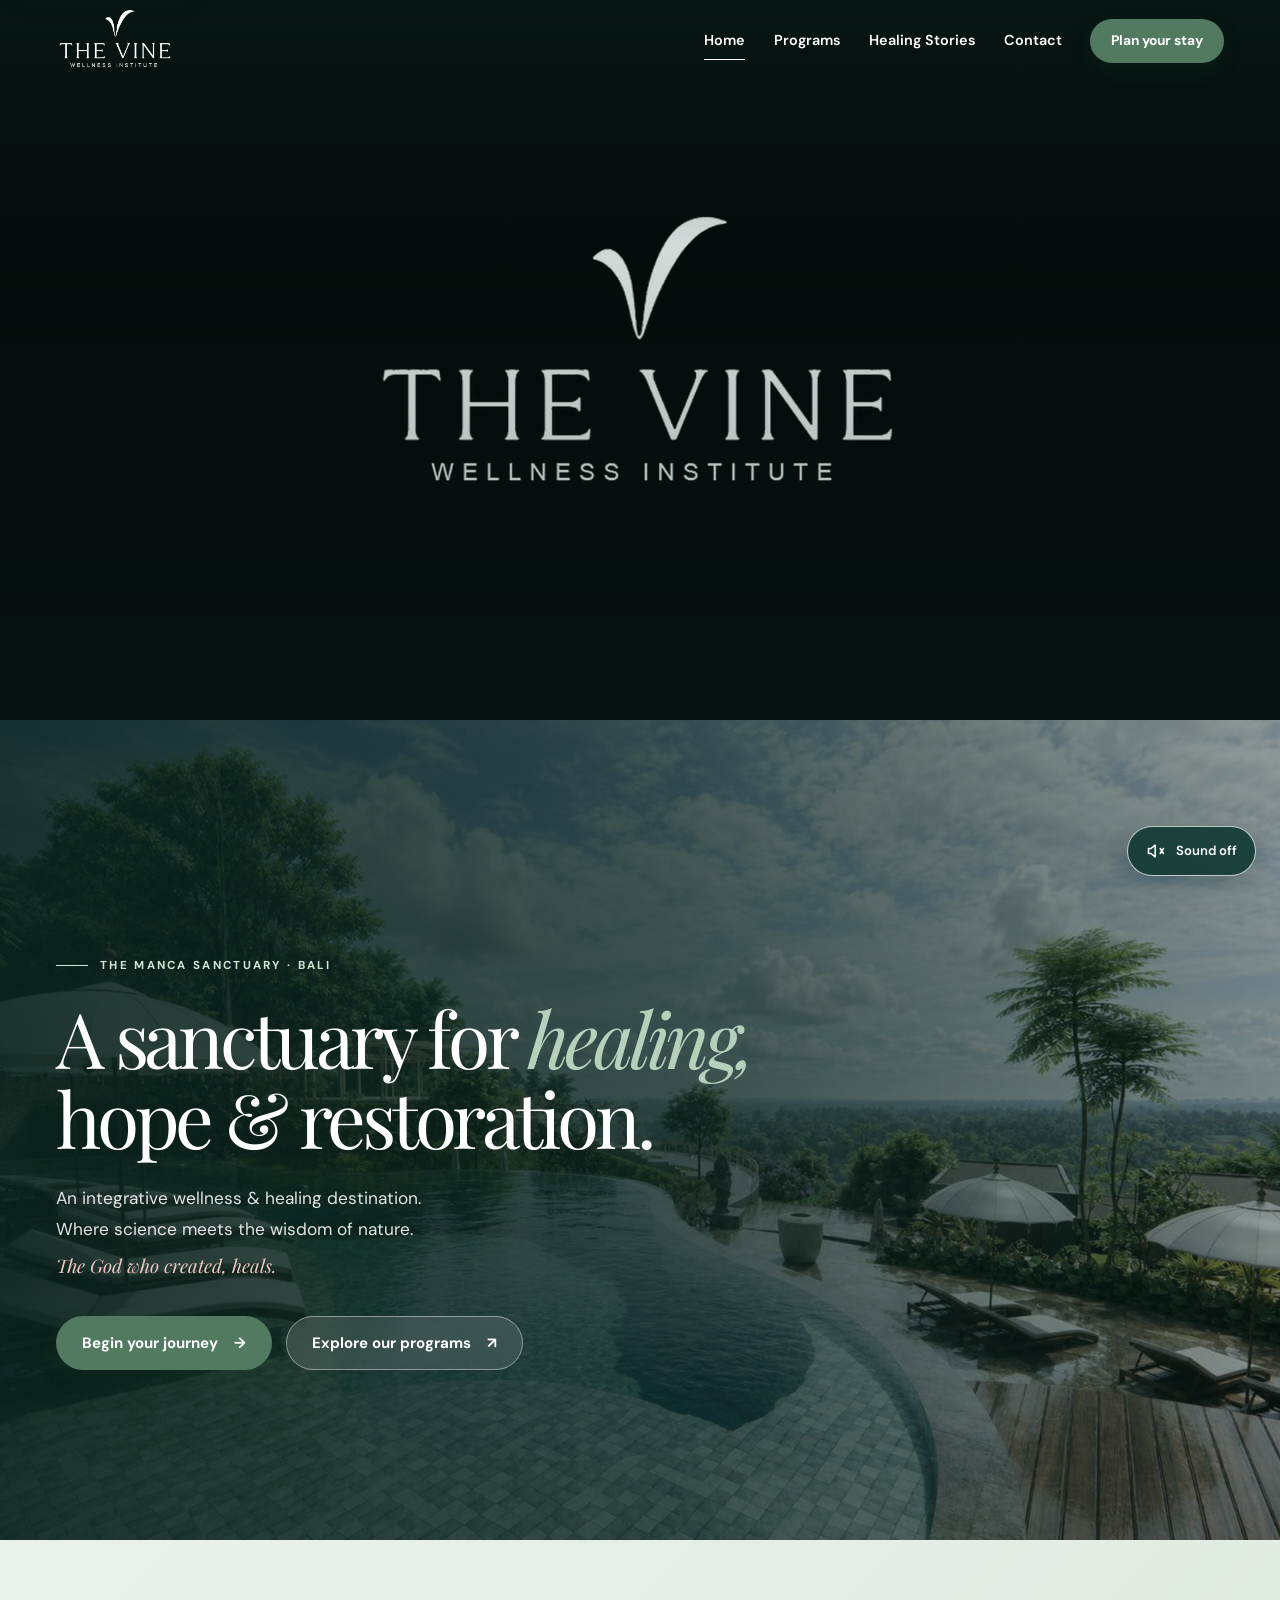
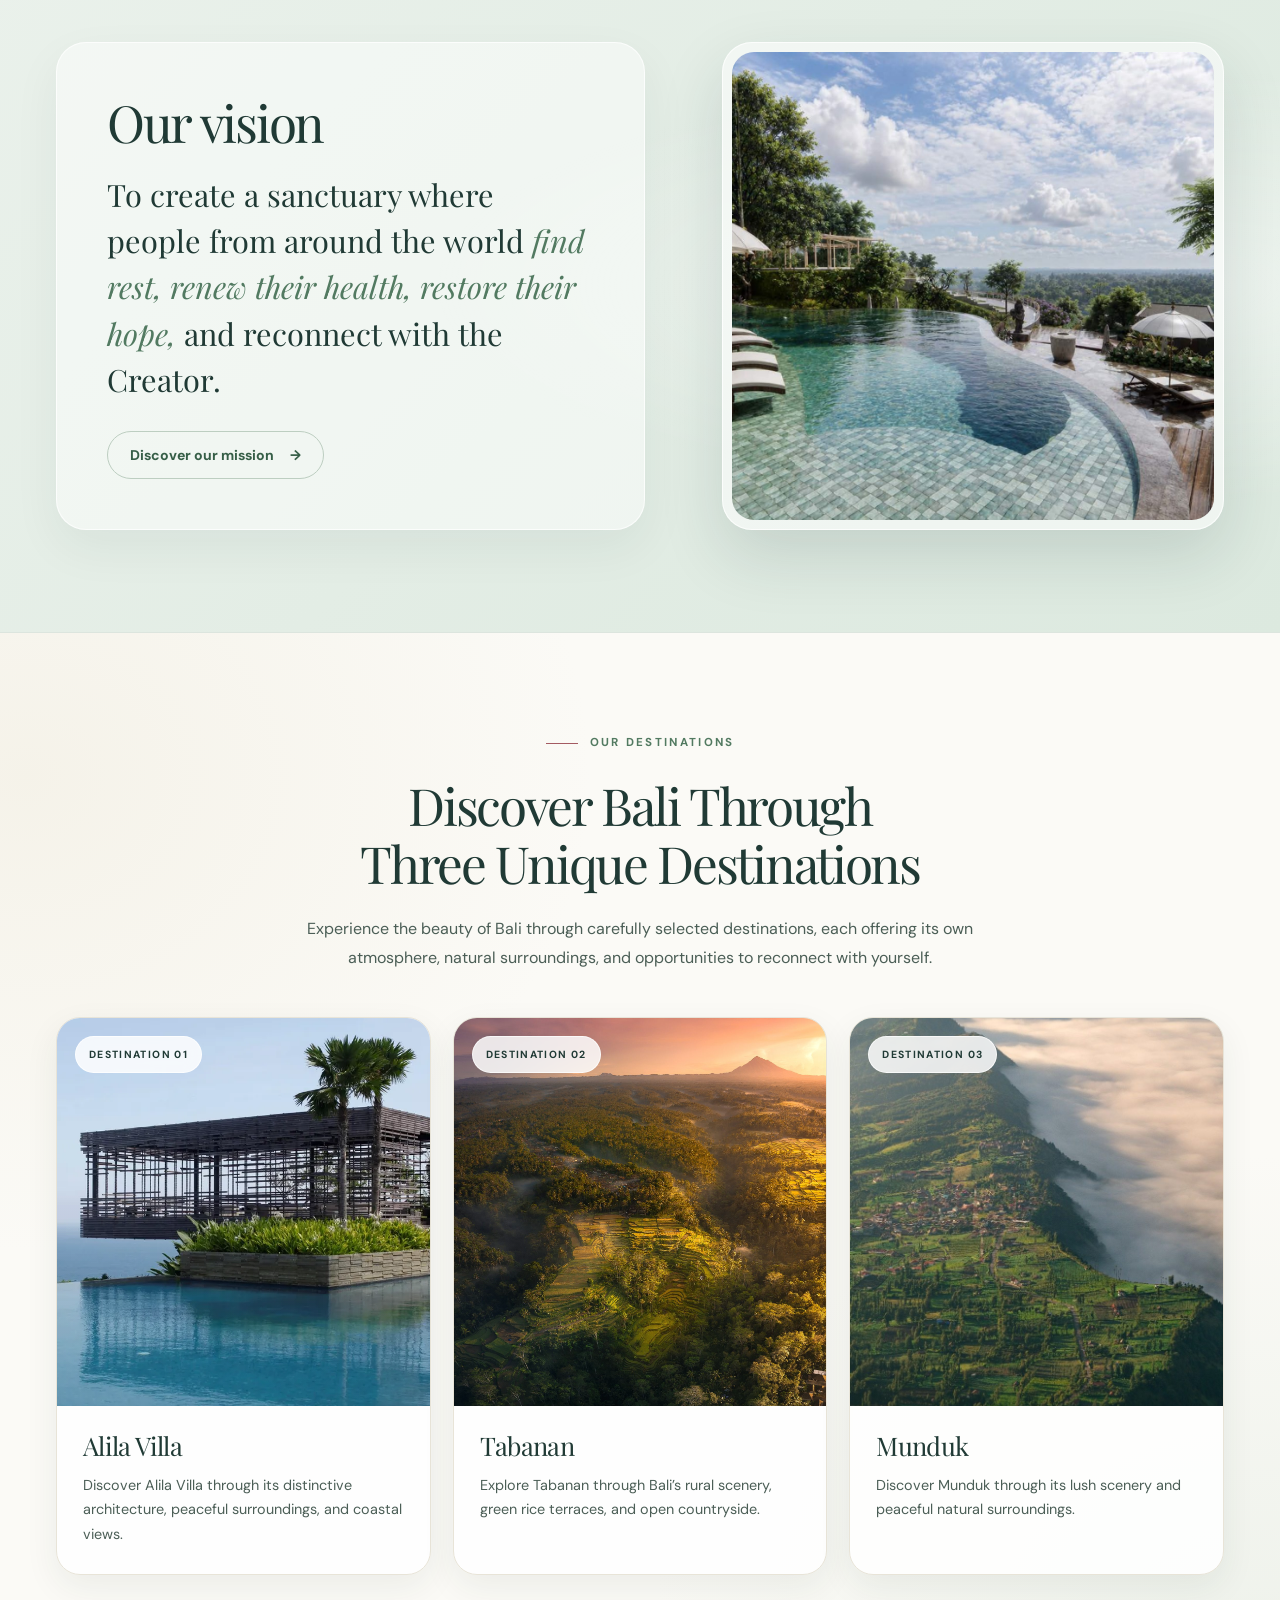
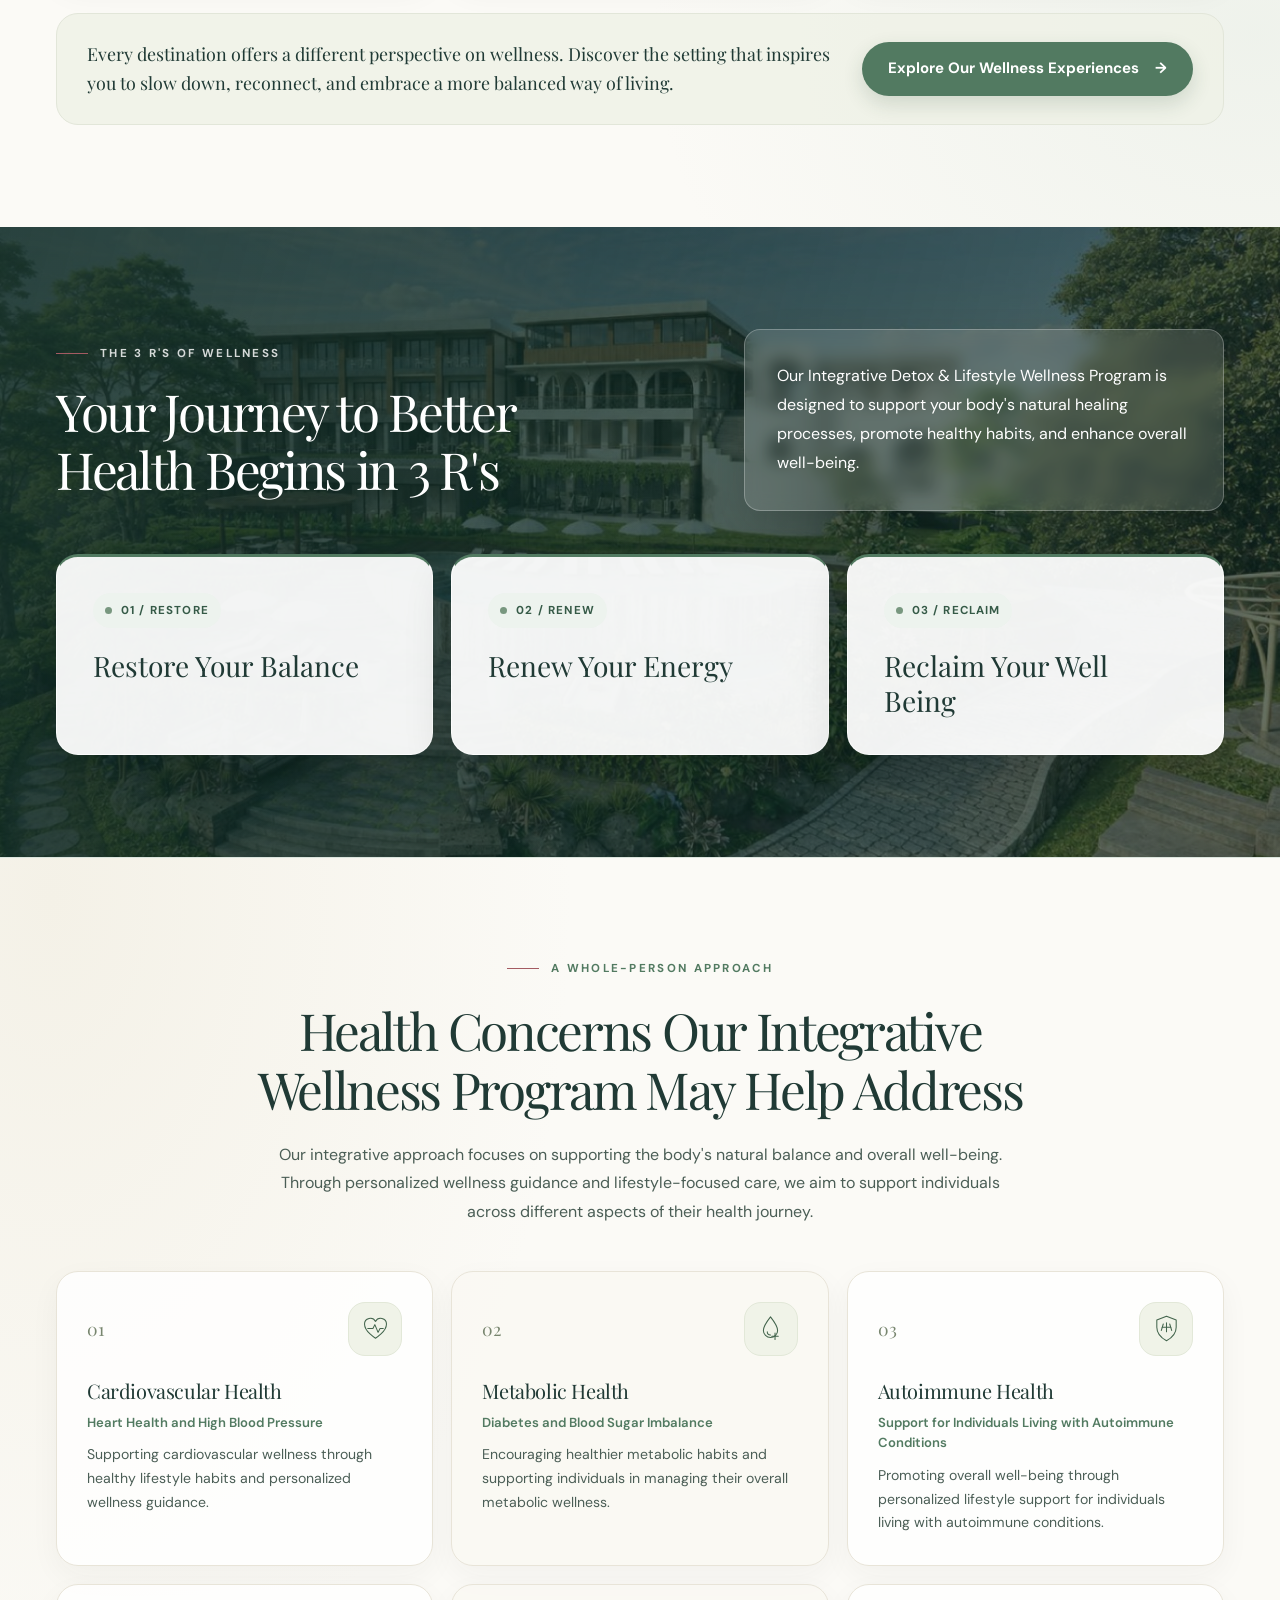
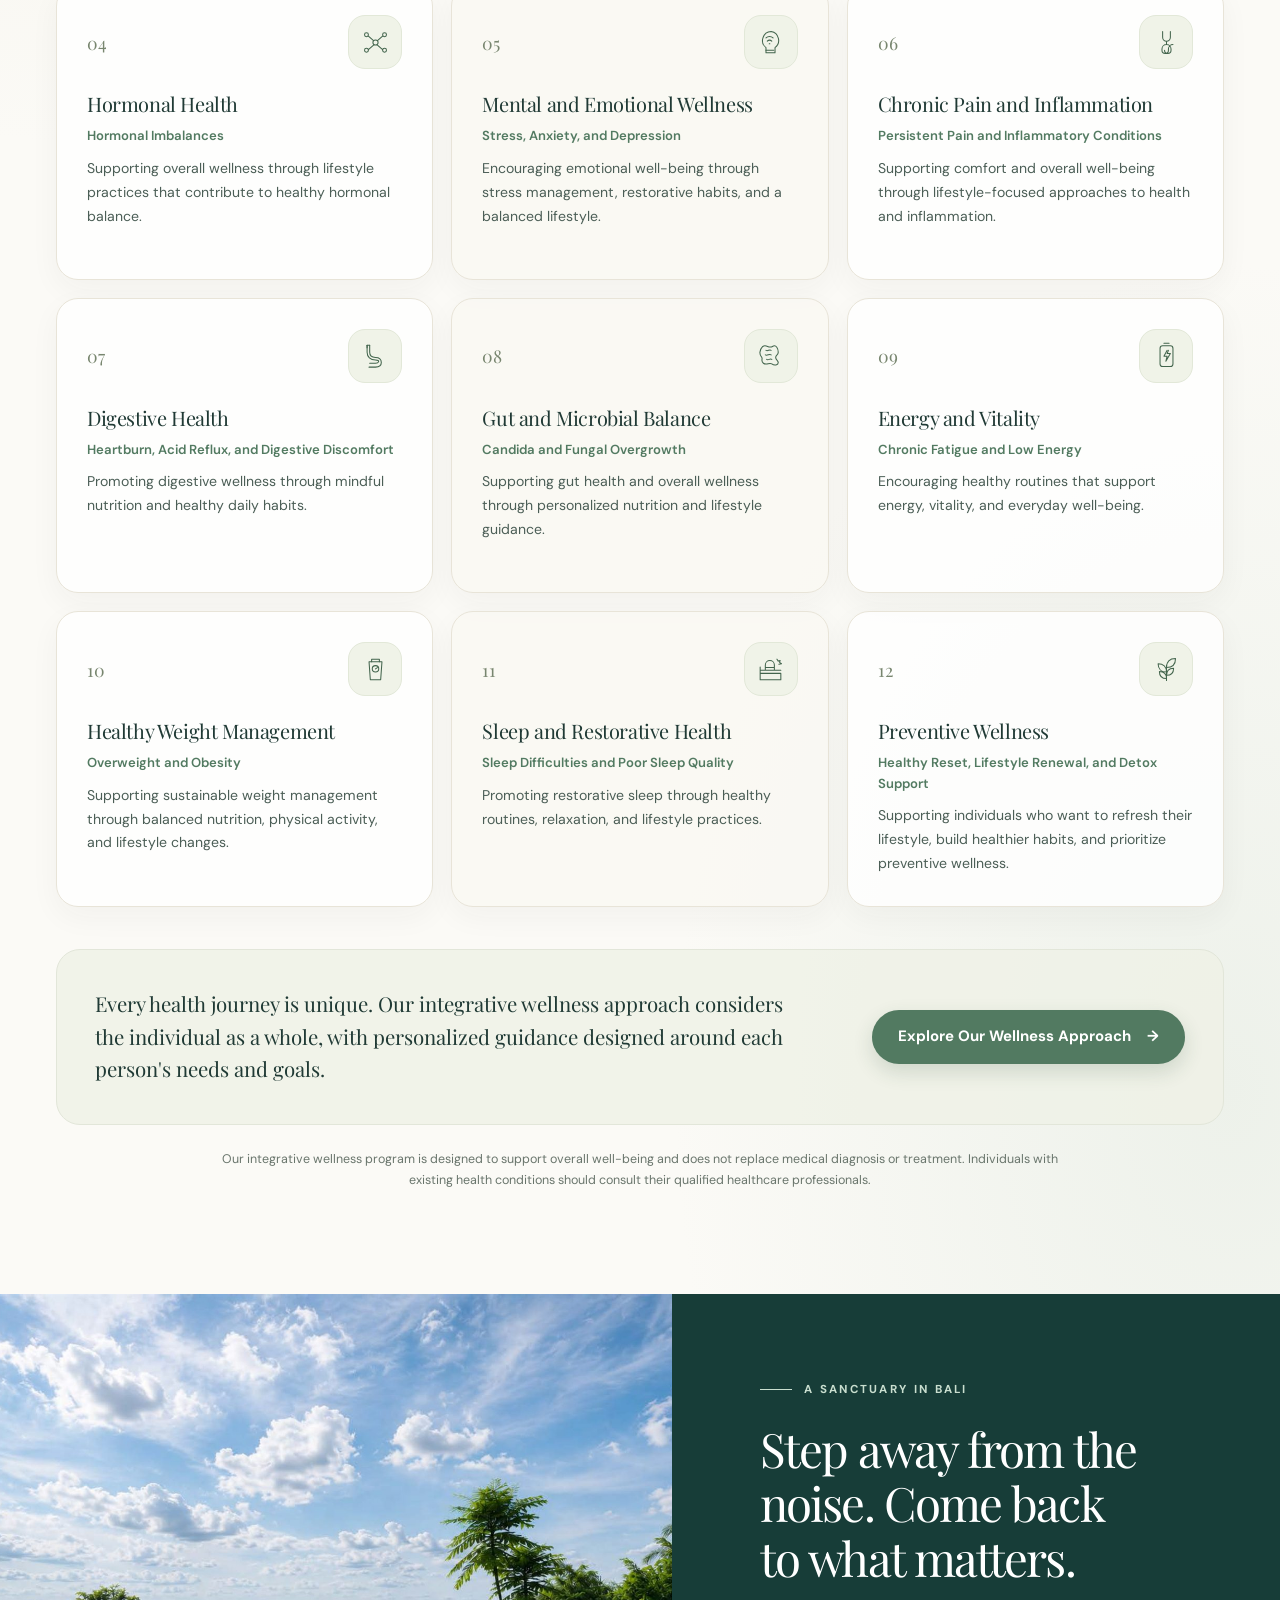
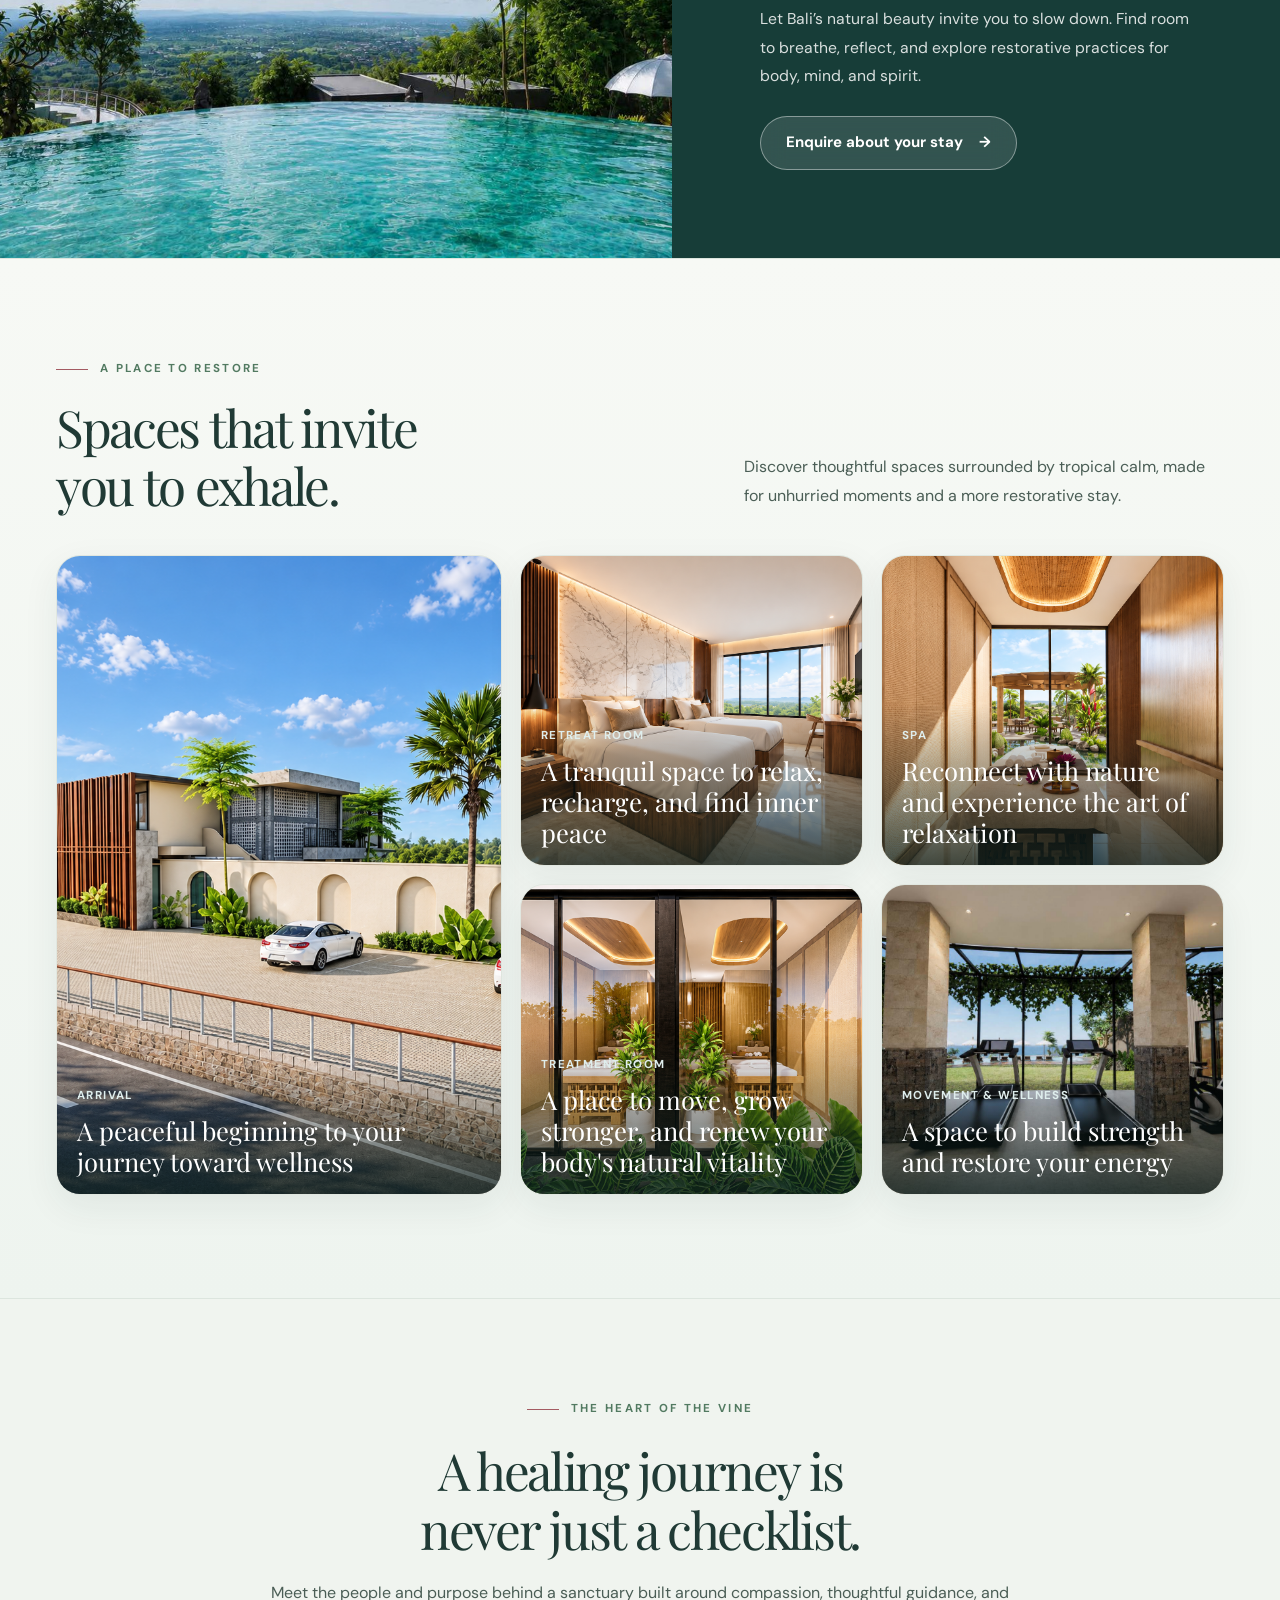
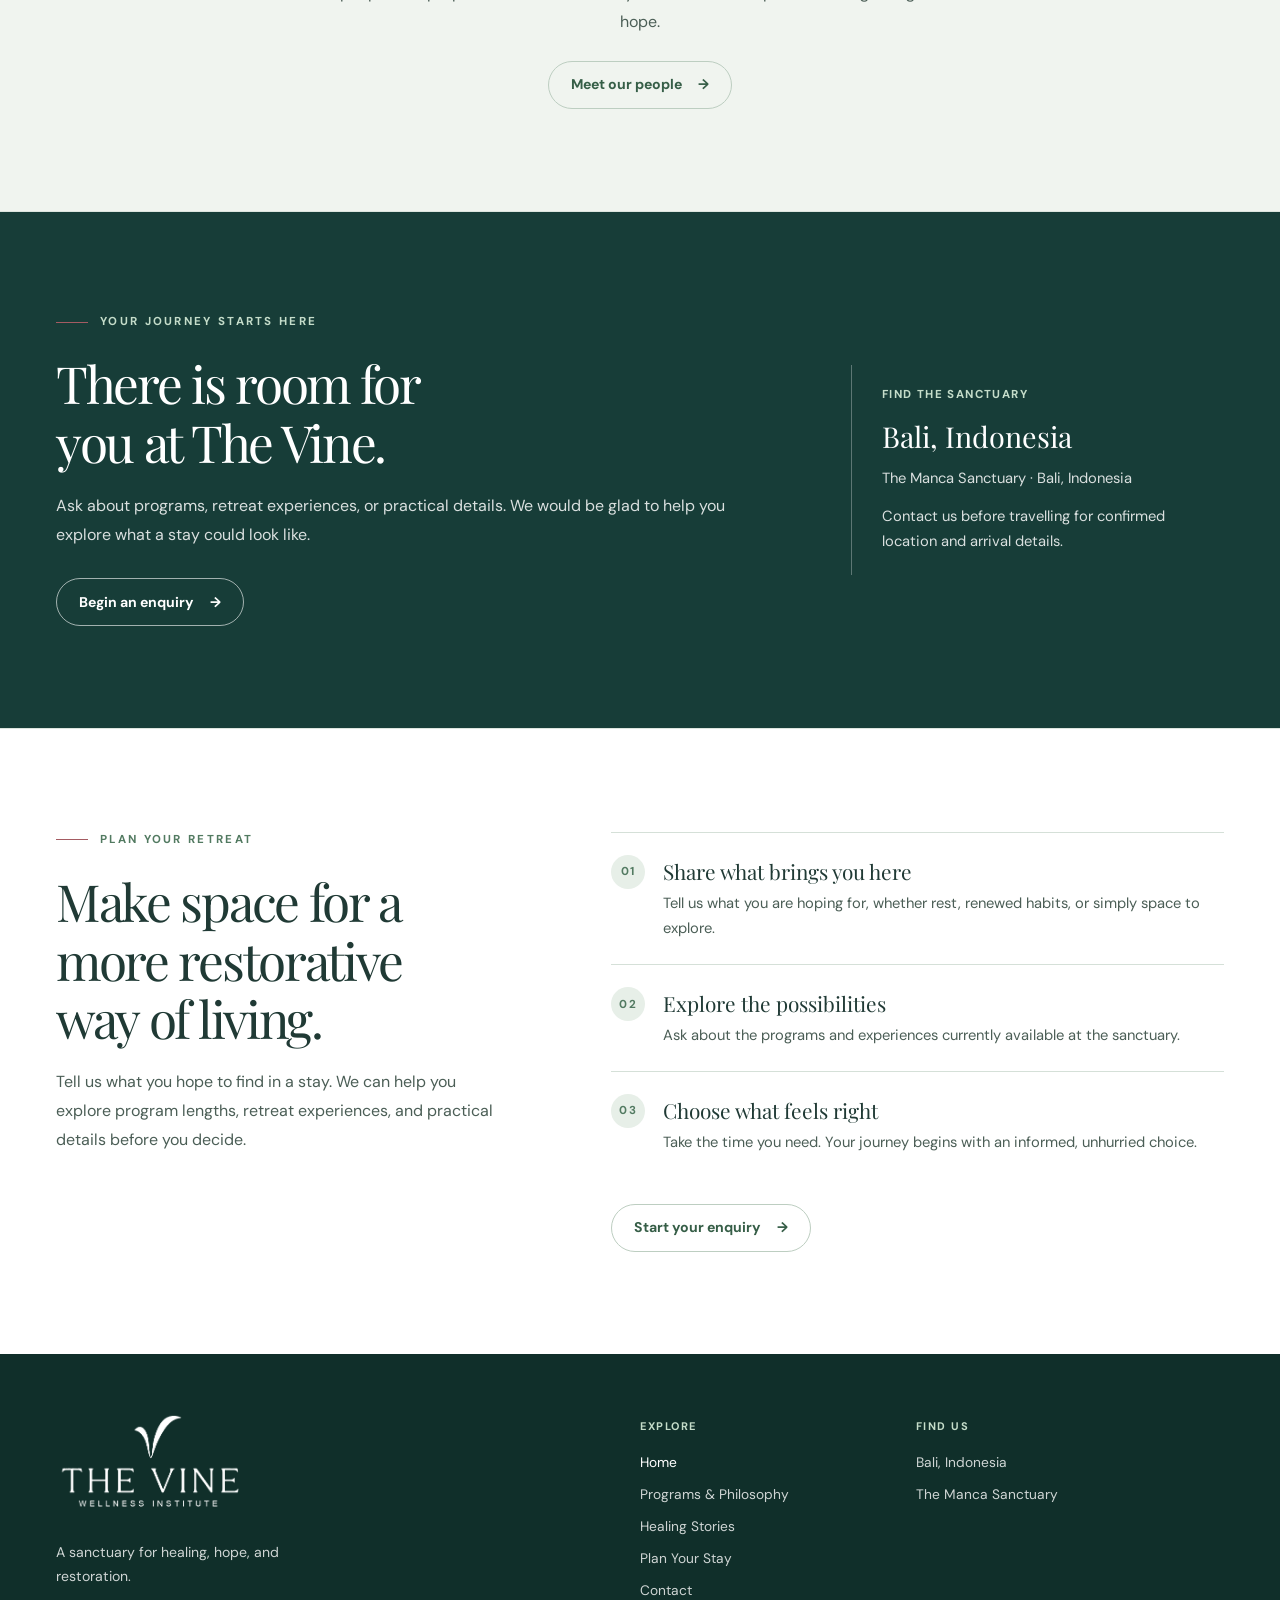
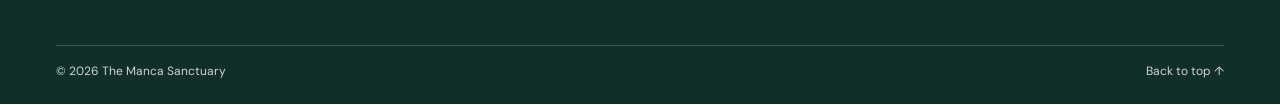
==== commit c29cade4: "Update EIGHT" ====
--- a/index.html
+++ b/index.html
@@ -13,7 +13,7 @@
   <meta property="og:image:alt" content="The Manca Sanctuary in Bali" />
   <title>The Manca Sanctuary | Bali</title>
   <link rel="icon" href="images/the_vine_wellness_no_words.png">
-  <link rel="preload" as="image" href="images/optimized/Wellness_Manca_Resort_1.jpg" fetchpriority="high">
+  <link rel="preload" as="image" href="images/optimized/the-vine-branding-poster.jpg" fetchpriority="high">
   <link rel="preconnect" href="https://fonts.googleapis.com">
   <link rel="preconnect" href="https://fonts.gstatic.com" crossorigin>
   <link href="https://fonts.googleapis.com/css2?family=DM+Sans:wght@400;500;600;700&family=Playfair+Display:ital,wght@0,400;1,400&display=swap" rel="stylesheet">
@@ -52,9 +52,10 @@
       muted
       loop
       playsinline
-      poster="images/optimized/Wellness_Manca_Resort_1.jpg"
+      preload="none"
+      poster="images/optimized/the-vine-branding-poster.jpg"
     >
-      <source src="video/WhatsApp%20Video%202026-10-30%20at%2013.57.21%20-1.webm" type="video/webm" />
+      <source src="video/the-vine-branding-hero-720p.mp4" type="video/mp4" />
     </video>
   </section>
 
@@ -132,7 +133,7 @@
 
           <article class="destination-card">
             <div class="destination-card__image">
-              <img src="images/optimized/destination3.jpg" alt="Lush green fields and tropical landscape in Munduk" width="1440" height="1800" loading="lazy" decoding="async">
+              <img src="images/optimized/destination3.jpg" alt="Misty mountain landscape above a green valley in Munduk, Bali" width="768" height="1152" loading="lazy" decoding="async">
               <span class="destination-card__number">DESTINATION 03</span>
             </div>
             <div class="destination-card__copy">
@@ -475,7 +476,7 @@
           <a href="index.html" aria-current="page">Home</a>
           <a href="treatments.html">Programs &amp; Philosophy</a>
           <a href="team.html">Healing Stories</a>
-          <a href="booking.html">Plan Your Retreat</a>
+          <a href="booking.html">Plan Your Stay</a>
           <a href="contact.html">Contact</a>
         </nav>
         <div class="footer-location">
--- a/style.css
+++ b/style.css
@@ -2524,3 +2524,1127 @@
     transform: none;
   }
 }
+
+/* Contact page editorial redesign */
+body.contact-page {
+  min-width: 0;
+}
+
+body.contact-page .page-main {
+  overflow: hidden;
+  background: var(--color-cream);
+}
+
+.contact-hero {
+  position: relative;
+  display: flex;
+  min-height: clamp(680px, 88svh, 900px);
+  align-items: center;
+  overflow: hidden;
+  padding: 150px 0 116px;
+  color: var(--color-white);
+  background: var(--color-pine) url("images/optimized/Wellness_Manca_Resort_3.jpg") center 52% / cover no-repeat;
+  isolation: isolate;
+}
+
+.contact-hero::before {
+  position: absolute;
+  z-index: -1;
+  inset: 0;
+  background:
+    linear-gradient(90deg, rgba(13, 36, 31, 0.82) 0%, rgba(13, 36, 31, 0.65) 45%, rgba(13, 36, 31, 0.16) 100%),
+    linear-gradient(0deg, rgba(13, 36, 31, 0.36), rgba(13, 36, 31, 0.06) 55%, rgba(13, 36, 31, 0.14));
+  content: "";
+}
+
+.contact-hero__inner {
+  position: relative;
+  z-index: 1;
+}
+
+.contact-hero .eyebrow {
+  color: #e5eee3;
+}
+
+.contact-hero h1 {
+  max-width: 960px;
+  margin: 0;
+  color: var(--color-white);
+  font-family: var(--font-display);
+  font-size: clamp(3.35rem, 7.3vw, 6.7rem);
+  font-weight: 400;
+  letter-spacing: -0.055em;
+  line-height: 1.02;
+  text-wrap: balance;
+}
+
+.contact-hero__intro {
+  max-width: 650px;
+  margin: 26px 0 0;
+  color: rgba(255, 255, 255, 0.88);
+  font-size: clamp(1rem, 1.35vw, 1.12rem);
+  line-height: 1.8;
+}
+
+.contact-hero__actions {
+  display: flex;
+  flex-wrap: wrap;
+  align-items: center;
+  gap: 26px;
+  margin-top: 34px;
+}
+
+.contact-hero .button--primary {
+  border-color: var(--color-cream);
+  color: var(--color-ink);
+  background: var(--color-cream);
+}
+
+.contact-hero .button--primary:hover {
+  border-color: var(--color-white);
+  background: var(--color-white);
+}
+
+.contact-hero__text-link,
+.contact-inquiry__link {
+  display: inline-flex;
+  align-items: center;
+  gap: 9px;
+  color: inherit;
+  font-size: 0.9rem;
+  font-weight: 600;
+  transition: gap 220ms ease, opacity 220ms ease;
+}
+
+.contact-hero__text-link {
+  color: rgba(255, 255, 255, 0.92);
+}
+
+.contact-hero__text-link:hover,
+.contact-inquiry__link:hover {
+  gap: 14px;
+}
+
+.contact-hero__location {
+  display: flex;
+  align-items: center;
+  gap: 10px;
+  margin: 72px 0 0;
+  color: rgba(255, 255, 255, 0.78);
+  font-size: 0.67rem;
+  font-weight: 600;
+  letter-spacing: 0.16em;
+}
+
+.contact-hero__location span {
+  width: 30px;
+  height: 1px;
+  background: #d3bd91;
+}
+
+.contact-hero__scroll {
+  position: absolute;
+  right: max(var(--page-gutter), calc((100vw - var(--container)) / 2));
+  bottom: 36px;
+  display: grid;
+  width: 42px;
+  height: 58px;
+  place-items: start center;
+  padding-top: 12px;
+  border: 1px solid rgba(255, 255, 255, 0.48);
+  border-radius: 999px;
+}
+
+.contact-hero__scroll span {
+  width: 1px;
+  height: 14px;
+  background: var(--color-white);
+  animation: contact-scroll-cue 1.7s ease-in-out infinite;
+}
+
+@keyframes contact-scroll-cue {
+  0%, 100% { transform: translateY(0); opacity: 0.6; }
+  50% { transform: translateY(8px); opacity: 1; }
+}
+
+.contact-intro {
+  padding: clamp(84px, 10vw, 144px) 0;
+  background:
+    radial-gradient(ellipse at 92% 10%, rgba(225, 219, 199, 0.3), transparent 35%),
+    var(--color-cream);
+}
+
+.contact-intro__grid {
+  display: grid;
+  grid-template-columns: minmax(0, 0.9fr) minmax(0, 1.1fr);
+  align-items: center;
+  gap: clamp(48px, 9vw, 132px);
+}
+
+.contact-intro__copy {
+  max-width: 570px;
+  padding-block: 20px;
+}
+
+.contact-intro__copy h2,
+.contact-come__heading h2,
+.contact-faq__intro h2 {
+  margin: 0;
+  color: var(--color-ink);
+  font-family: var(--font-display);
+  font-size: clamp(2.45rem, 4.5vw, 4.35rem);
+  font-weight: 400;
+  letter-spacing: -0.045em;
+  line-height: 1.1;
+  text-wrap: balance;
+}
+
+.contact-intro__copy > p:not(.eyebrow) {
+  margin: 24px 0 0;
+  color: var(--color-body);
+  font-size: 1rem;
+  line-height: 1.85;
+}
+
+.contact-intro__copy .button {
+  margin-top: 30px;
+}
+
+.contact-intro__visual {
+  position: relative;
+  min-width: 0;
+  margin: 0;
+  padding: 12px;
+  border: 1px solid rgba(255, 255, 255, 0.9);
+  border-radius: 48% 48% 24px 24px;
+  background: rgba(255, 255, 255, 0.6);
+  box-shadow: 0 28px 70px rgba(37, 55, 42, 0.12);
+}
+
+.contact-intro__visual img {
+  width: 100%;
+  height: auto;
+  aspect-ratio: 0.88;
+  border-radius: 46% 46% 17px 17px;
+  object-fit: cover;
+  object-position: center;
+}
+
+.contact-intro__visual figcaption {
+  display: flex;
+  justify-content: space-between;
+  gap: 16px;
+  padding: 14px 8px 3px;
+  color: #58665a;
+  font-size: 0.65rem;
+  letter-spacing: 0.11em;
+  text-transform: uppercase;
+}
+
+.contact-intro__visual figcaption span:last-child {
+  color: #798276;
+  letter-spacing: 0.04em;
+  text-transform: none;
+}
+
+.contact-sanctuary {
+  display: grid;
+  min-height: 660px;
+  grid-template-columns: minmax(0, 1.08fr) minmax(0, 0.92fr);
+  color: var(--color-white);
+  background: #173d38;
+}
+
+.contact-sanctuary__visual {
+  min-height: 100%;
+  overflow: hidden;
+  background: #274c40;
+}
+
+.contact-sanctuary__visual img {
+  width: 100%;
+  height: 100%;
+  min-height: 660px;
+  object-fit: cover;
+  object-position: center;
+  transition: transform 800ms cubic-bezier(0.2, 0.65, 0.3, 1);
+}
+
+.contact-sanctuary__visual:hover img {
+  transform: scale(1.025);
+}
+
+.contact-sanctuary__copy {
+  display: flex;
+  max-width: 720px;
+  flex-direction: column;
+  align-items: flex-start;
+  justify-content: center;
+  padding: clamp(52px, 8vw, 118px);
+}
+
+.contact-sanctuary__copy .eyebrow {
+  color: #d7e3d8;
+}
+
+.contact-sanctuary__copy h2,
+.contact-inquiry__copy h2,
+.contact-closing h2 {
+  margin: 0;
+  color: var(--color-white);
+  font-family: var(--font-display);
+  font-size: clamp(2.55rem, 4.6vw, 4.5rem);
+  font-weight: 400;
+  letter-spacing: -0.045em;
+  line-height: 1.08;
+  text-wrap: balance;
+}
+
+.contact-sanctuary__copy > p:not(.eyebrow) {
+  margin: 22px 0 0;
+  color: rgba(255, 255, 255, 0.82);
+  font-size: 0.98rem;
+  line-height: 1.8;
+}
+
+.contact-sanctuary__copy .contact-sanctuary__note {
+  padding-left: 18px;
+  border-left: 1px solid #c8b78e;
+  color: #e4dcc7;
+  font-size: 0.85rem;
+}
+
+.contact-sanctuary__copy .button {
+  margin-top: 30px;
+}
+
+.contact-come {
+  padding: clamp(82px, 9vw, 126px) 0;
+  background: #f3f1e9;
+}
+
+.contact-come__heading {
+  max-width: 760px;
+}
+
+.contact-come__heading > p:last-child {
+  max-width: 650px;
+  margin: 20px 0 0;
+  color: var(--color-body);
+  font-size: 0.98rem;
+  line-height: 1.8;
+}
+
+.contact-concepts {
+  display: grid;
+  grid-template-columns: repeat(3, minmax(0, 1fr));
+  gap: 18px;
+  margin-top: 52px;
+}
+
+.contact-concept {
+  min-width: 0;
+  min-height: 310px;
+  padding: clamp(26px, 3.2vw, 42px);
+  border: 1px solid #e1dfd2;
+  border-radius: 4px 4px 28px 4px;
+  background: rgba(255, 255, 255, 0.72);
+  transition:
+    transform 260ms ease,
+    border-color 260ms ease,
+    background-color 260ms ease,
+    box-shadow 260ms ease;
+}
+
+.contact-concept:nth-child(2) {
+  background: rgba(232, 236, 224, 0.72);
+}
+
+.contact-concept__number {
+  display: block;
+  color: #71826c;
+  font-family: var(--font-display);
+  font-size: clamp(3.4rem, 5vw, 5rem);
+  letter-spacing: -0.06em;
+  line-height: 1;
+}
+
+.contact-concept__label {
+  display: block;
+  margin-top: 30px;
+  color: #527a61;
+  font-size: 0.67rem;
+  font-weight: 700;
+  letter-spacing: 0.14em;
+}
+
+.contact-concept h3 {
+  margin: 11px 0 0;
+  color: var(--color-ink);
+  font-family: var(--font-display);
+  font-size: clamp(1.35rem, 1.8vw, 1.7rem);
+  font-weight: 400;
+  line-height: 1.28;
+}
+
+.contact-concept p {
+  margin: 12px 0 0;
+  color: var(--color-body);
+  font-size: 0.88rem;
+  line-height: 1.7;
+}
+
+.motion-ready .contact-concept[data-reveal]:hover {
+  transform: translateY(-4px);
+}
+
+.contact-faq-section {
+  padding: clamp(82px, 9vw, 126px) 0;
+  background: var(--color-cream);
+}
+
+.contact-faq-layout {
+  display: grid;
+  grid-template-columns: minmax(0, 0.8fr) minmax(0, 1.2fr);
+  align-items: start;
+  gap: clamp(48px, 9vw, 132px);
+}
+
+.contact-faq__intro {
+  position: sticky;
+  top: 120px;
+  max-width: 480px;
+}
+
+.contact-faq__intro h2 {
+  font-size: clamp(2.25rem, 3.8vw, 3.6rem);
+}
+
+.contact-faq__intro > p:last-child {
+  margin: 20px 0 0;
+  color: var(--color-body);
+  font-size: 0.96rem;
+  line-height: 1.8;
+}
+
+.contact-faq {
+  border-top: 1px solid #dcded4;
+}
+
+.contact-faq__item {
+  border-bottom: 1px solid #dcded4;
+}
+
+.contact-faq__item summary {
+  position: relative;
+  padding: 24px 52px 24px 0;
+  color: var(--color-ink);
+  font-size: 1rem;
+  font-weight: 600;
+  line-height: 1.55;
+  cursor: pointer;
+  list-style: none;
+}
+
+.contact-faq__item summary::-webkit-details-marker {
+  display: none;
+}
+
+.contact-faq__item summary::after {
+  position: absolute;
+  top: 50%;
+  right: 4px;
+  display: grid;
+  width: 32px;
+  height: 32px;
+  place-items: center;
+  border: 1px solid #d8dfd2;
+  border-radius: 50%;
+  color: #527a61;
+  content: "+";
+  font-size: 1.2rem;
+  font-weight: 400;
+  transform: translateY(-50%);
+  transition: transform 220ms ease, background-color 220ms ease;
+}
+
+.contact-faq__item[open] summary::after {
+  color: var(--color-white);
+  background: #527a61;
+  content: "\2212";
+  transform: translateY(-50%) rotate(180deg);
+}
+
+.contact-faq__item summary:focus-visible {
+  border-radius: 4px;
+  outline: 2px solid #527a61;
+  outline-offset: 3px;
+}
+
+.contact-faq__answer {
+  color: var(--color-body);
+}
+
+.contact-faq__answer > div {
+  padding: 0 46px 24px 0;
+}
+
+.contact-faq__answer p {
+  margin: 0;
+  font-size: 0.94rem;
+  line-height: 1.8;
+}
+
+.contact-faq[data-enhanced] .contact-faq__answer {
+  height: 0;
+  overflow: hidden;
+  transition: height 360ms cubic-bezier(0.2, 0.65, 0.3, 1);
+}
+
+.contact-faq[data-enhanced] details[open] .contact-faq__answer {
+  height: auto;
+}
+
+.contact-inquiry {
+  padding: clamp(76px, 9vw, 120px) 0;
+  color: var(--color-white);
+  background:
+    radial-gradient(ellipse at 90% 15%, rgba(132, 157, 125, 0.18), transparent 34%),
+    #173d38;
+  scroll-margin-top: 90px;
+}
+
+.contact-inquiry__grid {
+  display: grid;
+  grid-template-columns: minmax(0, 1.05fr) minmax(360px, 0.95fr);
+  align-items: center;
+  gap: clamp(48px, 8vw, 112px);
+}
+
+.contact-inquiry__copy {
+  max-width: 640px;
+}
+
+.contact-inquiry__copy .eyebrow,
+.contact-closing .eyebrow {
+  color: #d7e3d8;
+}
+
+.contact-inquiry__copy > p:last-child {
+  max-width: 580px;
+  margin: 22px 0 0;
+  color: rgba(255, 255, 255, 0.82);
+  font-size: 1rem;
+  line-height: 1.8;
+}
+
+.contact-inquiry__panel {
+  padding: clamp(28px, 4vw, 44px);
+  border: 1px solid rgba(255, 255, 255, 0.16);
+  border-radius: 24px;
+  color: var(--color-ink);
+  background: var(--color-cream);
+  box-shadow: 0 24px 64px rgba(0, 0, 0, 0.18);
+}
+
+.contact-inquiry__eyebrow {
+  color: #527a61;
+  font-size: 0.67rem;
+  font-weight: 700;
+  letter-spacing: 0.13em;
+}
+
+.contact-inquiry__panel h3 {
+  margin: 13px 0 0;
+  color: var(--color-ink);
+  font-family: var(--font-display);
+  font-size: 2rem;
+  font-weight: 400;
+}
+
+.contact-inquiry__panel > p {
+  margin: 12px 0 0;
+  color: var(--color-body);
+  font-size: 0.9rem;
+  line-height: 1.75;
+}
+
+.contact-inquiry__actions {
+  display: flex;
+  flex-wrap: wrap;
+  align-items: center;
+  gap: 20px;
+  margin-top: 24px;
+}
+
+.contact-inquiry__link {
+  color: #365e47;
+  font-size: 0.82rem;
+}
+
+.contact-closing {
+  position: relative;
+  overflow: hidden;
+  padding: clamp(88px, 11vw, 152px) 0;
+  color: var(--color-white);
+  background:
+    linear-gradient(90deg, rgba(15, 44, 37, 0.84), rgba(15, 44, 37, 0.56)),
+    url("images/optimized/Wellness_Manca_Resort_1.jpg") center 54% / cover no-repeat;
+  isolation: isolate;
+  text-align: center;
+}
+
+.contact-closing::before,
+.contact-closing::after {
+  position: absolute;
+  z-index: -1;
+  border: 1px solid rgba(255, 255, 255, 0.16);
+  border-radius: 50%;
+  content: "";
+  pointer-events: none;
+}
+
+.contact-closing::before {
+  top: -280px;
+  left: -180px;
+  width: 560px;
+  height: 560px;
+}
+
+.contact-closing::after {
+  right: -210px;
+  bottom: -340px;
+  width: 680px;
+  height: 680px;
+}
+
+.contact-closing__inner {
+  max-width: 900px;
+}
+
+.contact-closing .eyebrow {
+  justify-content: center;
+}
+
+.contact-closing h2 {
+  max-width: 820px;
+  margin-inline: auto;
+  font-size: clamp(2.8rem, 6vw, 5.2rem);
+}
+
+.contact-closing__inner > p:not(.eyebrow) {
+  max-width: 620px;
+  margin: 22px auto 0;
+  color: rgba(255, 255, 255, 0.84);
+  font-size: 1rem;
+  line-height: 1.8;
+}
+
+.contact-closing .button {
+  margin-top: 30px;
+}
+
+@media (max-width: 960px) {
+  .contact-intro__grid {
+    gap: 48px;
+  }
+
+  .contact-sanctuary {
+    grid-template-columns: minmax(0, 1fr) minmax(0, 1fr);
+  }
+
+  .contact-sanctuary__copy {
+    padding: 52px 36px;
+  }
+
+  .contact-concepts {
+    gap: 14px;
+  }
+
+  .contact-concept {
+    min-height: 340px;
+    padding: 26px;
+  }
+
+  .contact-faq-layout {
+    gap: 48px;
+  }
+
+  .contact-inquiry__grid {
+    grid-template-columns: minmax(0, 1fr) minmax(320px, 0.95fr);
+    gap: 40px;
+  }
+}
+
+@media (max-width: 760px) {
+  .contact-hero {
+    min-height: min(760px, 92svh);
+    padding: 132px 0 112px;
+    background-position: 58% center;
+  }
+
+  .contact-hero::before {
+    background:
+      linear-gradient(90deg, rgba(13, 36, 31, 0.82), rgba(13, 36, 31, 0.45)),
+      linear-gradient(0deg, rgba(13, 36, 31, 0.3), rgba(13, 36, 31, 0.12));
+  }
+
+  .contact-hero h1 {
+    max-width: 700px;
+    font-size: clamp(3.2rem, 9vw, 5.2rem);
+  }
+
+  .contact-hero__location {
+    margin-top: 54px;
+    font-size: 0.59rem;
+  }
+
+  .contact-intro {
+    padding-block: 76px;
+  }
+
+  .contact-intro__grid {
+    grid-template-columns: 1fr;
+    gap: 42px;
+  }
+
+  .contact-intro__copy {
+    max-width: 680px;
+  }
+
+  .contact-intro__visual {
+    width: min(100%, 620px);
+    justify-self: center;
+  }
+
+  .contact-intro__visual img {
+    max-height: 620px;
+  }
+
+  .contact-sanctuary {
+    grid-template-columns: 1fr;
+  }
+
+  .contact-sanctuary__visual {
+    min-height: 420px;
+  }
+
+  .contact-sanctuary__visual img {
+    min-height: 420px;
+    max-height: 560px;
+  }
+
+  .contact-sanctuary__copy {
+    max-width: none;
+    padding: 64px var(--page-gutter) 72px;
+  }
+
+  .contact-come,
+  .contact-faq-section {
+    padding-block: 76px;
+  }
+
+  .contact-concepts {
+    grid-template-columns: 1fr;
+    gap: 14px;
+    margin-top: 36px;
+  }
+
+  .contact-concept {
+    display: grid;
+    min-height: 0;
+    grid-template-columns: 72px minmax(0, 1fr);
+    column-gap: 18px;
+    padding: 24px;
+  }
+
+  .contact-concept__number {
+    grid-row: span 3;
+    align-self: start;
+    font-size: 3.5rem;
+  }
+
+  .contact-concept__label {
+    margin-top: 4px;
+  }
+
+  .contact-concept h3 {
+    margin-top: 8px;
+  }
+
+  .contact-concept p {
+    margin-top: 8px;
+  }
+
+  .contact-faq-layout {
+    grid-template-columns: 1fr;
+    gap: 36px;
+  }
+
+  .contact-faq__intro {
+    position: static;
+    max-width: 680px;
+  }
+
+  .contact-inquiry {
+    padding-block: 72px;
+  }
+
+  .contact-inquiry__grid {
+    grid-template-columns: 1fr;
+    gap: 34px;
+  }
+
+  .contact-inquiry__panel {
+    max-width: 620px;
+  }
+}
+
+@media (max-width: 540px) {
+  .contact-hero {
+    min-height: 690px;
+    min-height: max(630px, 88svh);
+    padding: 118px 0 104px;
+    background-position: 61% center;
+  }
+
+  .contact-hero h1 {
+    font-size: clamp(2.85rem, 13vw, 4.1rem);
+    line-height: 1.04;
+  }
+
+  .contact-hero__intro {
+    margin-top: 20px;
+    font-size: 0.94rem;
+    line-height: 1.75;
+  }
+
+  .contact-hero__actions {
+    align-items: flex-start;
+    flex-direction: column;
+    gap: 18px;
+    margin-top: 26px;
+  }
+
+  .contact-hero__location {
+    align-items: flex-start;
+    margin-top: 42px;
+    letter-spacing: 0.1em;
+  }
+
+  .contact-hero__location span {
+    flex: 0 0 22px;
+    margin-top: 7px;
+  }
+
+  .contact-hero__scroll {
+    right: var(--page-gutter);
+    bottom: 24px;
+    width: 36px;
+    height: 50px;
+  }
+
+  .contact-intro {
+    padding-block: 64px;
+  }
+
+  .contact-intro__copy h2,
+  .contact-come__heading h2,
+  .contact-faq__intro h2 {
+    font-size: clamp(2.2rem, 10vw, 3rem);
+  }
+
+  .contact-intro__visual {
+    padding: 8px;
+    border-radius: 46% 46% 18px 18px;
+  }
+
+  .contact-intro__visual img {
+    aspect-ratio: 0.9;
+    border-radius: 45% 45% 13px 13px;
+  }
+
+  .contact-intro__visual figcaption {
+    font-size: 0.54rem;
+    letter-spacing: 0.08em;
+  }
+
+  .contact-sanctuary__visual {
+    min-height: 320px;
+  }
+
+  .contact-sanctuary__visual img {
+    min-height: 320px;
+  }
+
+  .contact-sanctuary__copy {
+    padding-block: 52px 60px;
+  }
+
+  .contact-sanctuary__copy h2,
+  .contact-inquiry__copy h2 {
+    font-size: clamp(2.4rem, 11vw, 3.35rem);
+  }
+
+  .contact-concept {
+    grid-template-columns: 56px minmax(0, 1fr);
+    column-gap: 14px;
+    padding: 22px 18px;
+  }
+
+  .contact-concept__number {
+    font-size: 2.9rem;
+  }
+
+  .contact-concept h3 {
+    font-size: 1.35rem;
+  }
+
+  .contact-faq__item summary {
+    padding-block: 20px;
+    font-size: 0.93rem;
+  }
+
+  .contact-faq__answer > div {
+    padding-right: 28px;
+  }
+
+  .contact-inquiry__panel {
+    padding: 26px 22px;
+  }
+
+  .contact-inquiry__actions {
+    align-items: flex-start;
+    flex-direction: column;
+  }
+
+  .contact-closing {
+    padding-block: 82px;
+    background-position: 57% center;
+  }
+
+  .contact-closing h2 {
+    font-size: clamp(2.5rem, 11vw, 3.6rem);
+  }
+}
+
+@media (prefers-reduced-motion: reduce) {
+  .contact-hero__scroll span {
+    animation: none;
+  }
+
+  .contact-faq[data-enhanced] .contact-faq__answer,
+  .contact-sanctuary__visual img,
+  .contact-hero__text-link,
+  .contact-inquiry__link,
+  .contact-concept {
+    transition: none;
+  }
+
+  .contact-page .contact-concept:hover,
+  .contact-page .contact-sanctuary__visual:hover img {
+    transform: none;
+  }
+}
+
+body.contact-directory-page .page-main {
+  overflow: hidden;
+  background: var(--color-cream);
+}
+
+.contact-directory {
+  padding: clamp(76px, 9vw, 124px) 0;
+  background:
+    radial-gradient(ellipse at 92% 10%, rgba(225, 219, 199, 0.34), transparent 34%),
+    var(--color-cream);
+  scroll-margin-top: 90px;
+}
+
+.contact-directory__heading {
+  max-width: 760px;
+}
+
+.contact-directory__heading h2 {
+  margin: 0;
+  color: var(--color-ink);
+  font-family: var(--font-display);
+  font-size: clamp(2.4rem, 4.5vw, 4.2rem);
+  font-weight: 400;
+  letter-spacing: -0.045em;
+  line-height: 1.1;
+  text-wrap: balance;
+}
+
+.contact-directory__heading > p:last-child {
+  max-width: 640px;
+  margin: 20px 0 0;
+  color: var(--color-body);
+  font-size: 0.98rem;
+  line-height: 1.8;
+}
+
+.contact-directory__grid {
+  display: grid;
+  max-width: 1040px;
+  grid-template-columns: repeat(2, minmax(0, 1fr));
+  gap: 20px;
+  margin: 46px auto 0;
+}
+
+.contact-person {
+  display: flex;
+  min-width: 0;
+  min-height: 332px;
+  flex-direction: column;
+  padding: clamp(26px, 3.5vw, 42px);
+  border: 1px solid #e1e7de;
+  border-radius: 4px 4px 30px 4px;
+  background: rgba(255, 255, 255, 0.88);
+  box-shadow: 0 18px 48px rgba(23, 61, 56, 0.07);
+  transition: transform 240ms ease, box-shadow 240ms ease, border-color 240ms ease;
+}
+
+.contact-person:nth-child(2) {
+  background: rgba(232, 236, 224, 0.82);
+}
+
+.contact-person:hover {
+  border-color: #bdd0c2;
+  box-shadow: 0 24px 54px rgba(23, 61, 56, 0.12);
+  transform: translateY(-4px);
+}
+
+.contact-person__topline {
+  display: flex;
+  align-items: center;
+  justify-content: space-between;
+  gap: 16px;
+}
+
+.contact-person__number {
+  color: #71826c;
+  font-family: var(--font-display);
+  font-size: 2.7rem;
+  letter-spacing: -0.06em;
+  line-height: 1;
+}
+
+.contact-person__tag {
+  color: #527a61;
+  font-size: 0.64rem;
+  font-weight: 700;
+  letter-spacing: 0.14em;
+}
+
+.contact-person__language {
+  margin: 30px 0 0;
+  color: #527a61;
+  font-size: 0.72rem;
+  font-weight: 700;
+  letter-spacing: 0.11em;
+  text-transform: uppercase;
+}
+
+.contact-person h3 {
+  margin: 8px 0 0;
+  color: var(--color-ink);
+  font-family: var(--font-display);
+  font-size: clamp(2rem, 3vw, 2.7rem);
+  font-weight: 400;
+  letter-spacing: -0.035em;
+  line-height: 1.15;
+}
+
+.contact-person__role {
+  margin: 6px 0 22px;
+  color: var(--color-body);
+  font-size: 0.88rem;
+}
+
+.contact-person__phone {
+  display: flex;
+  min-height: 54px;
+  align-items: center;
+  justify-content: space-between;
+  gap: 12px;
+  margin-top: auto;
+  padding: 12px 18px;
+  border: 1px solid #dfe7df;
+  border-radius: 999px;
+  color: var(--color-ink);
+  background: rgba(255, 255, 255, 0.82);
+  font-size: clamp(0.9rem, 1.6vw, 1.02rem);
+  font-weight: 600;
+  transition: color 180ms ease, background-color 180ms ease, border-color 180ms ease;
+}
+
+.contact-person__phone:hover {
+  border-color: var(--color-pine);
+  color: var(--color-white);
+  background: var(--color-pine);
+}
+
+.contact-person__arrow {
+  flex: 0 0 auto;
+  font-size: 1.15rem;
+  transition: transform 180ms ease;
+}
+
+.contact-person__phone:hover .contact-person__arrow {
+  transform: translateX(3px);
+}
+
+.contact-directory__note {
+  margin: 20px 0 0;
+  color: #718078;
+  font-size: 0.8rem;
+  text-align: center;
+}
+
+@media (max-width: 760px) {
+  .contact-directory__grid {
+    max-width: 620px;
+    grid-template-columns: 1fr;
+    gap: 16px;
+    margin-top: 34px;
+  }
+
+  .contact-person {
+    min-height: 300px;
+  }
+}
+
+@media (max-width: 540px) {
+  .contact-directory {
+    padding-block: 66px;
+  }
+
+  .contact-directory__heading h2 {
+    font-size: clamp(2.2rem, 10vw, 3rem);
+  }
+
+  .contact-person {
+    min-height: 286px;
+    padding: 24px;
+  }
+
+  .contact-person__language {
+    margin-top: 24px;
+  }
+
+  .contact-person__phone {
+    font-size: 0.94rem;
+  }
+}
+
+@media (prefers-reduced-motion: reduce) {
+  .contact-person,
+  .contact-person__phone,
+  .contact-person__arrow {
+    transition: none;
+  }
+
+  .contact-person:hover {
+    transform: none;
+  }
+}
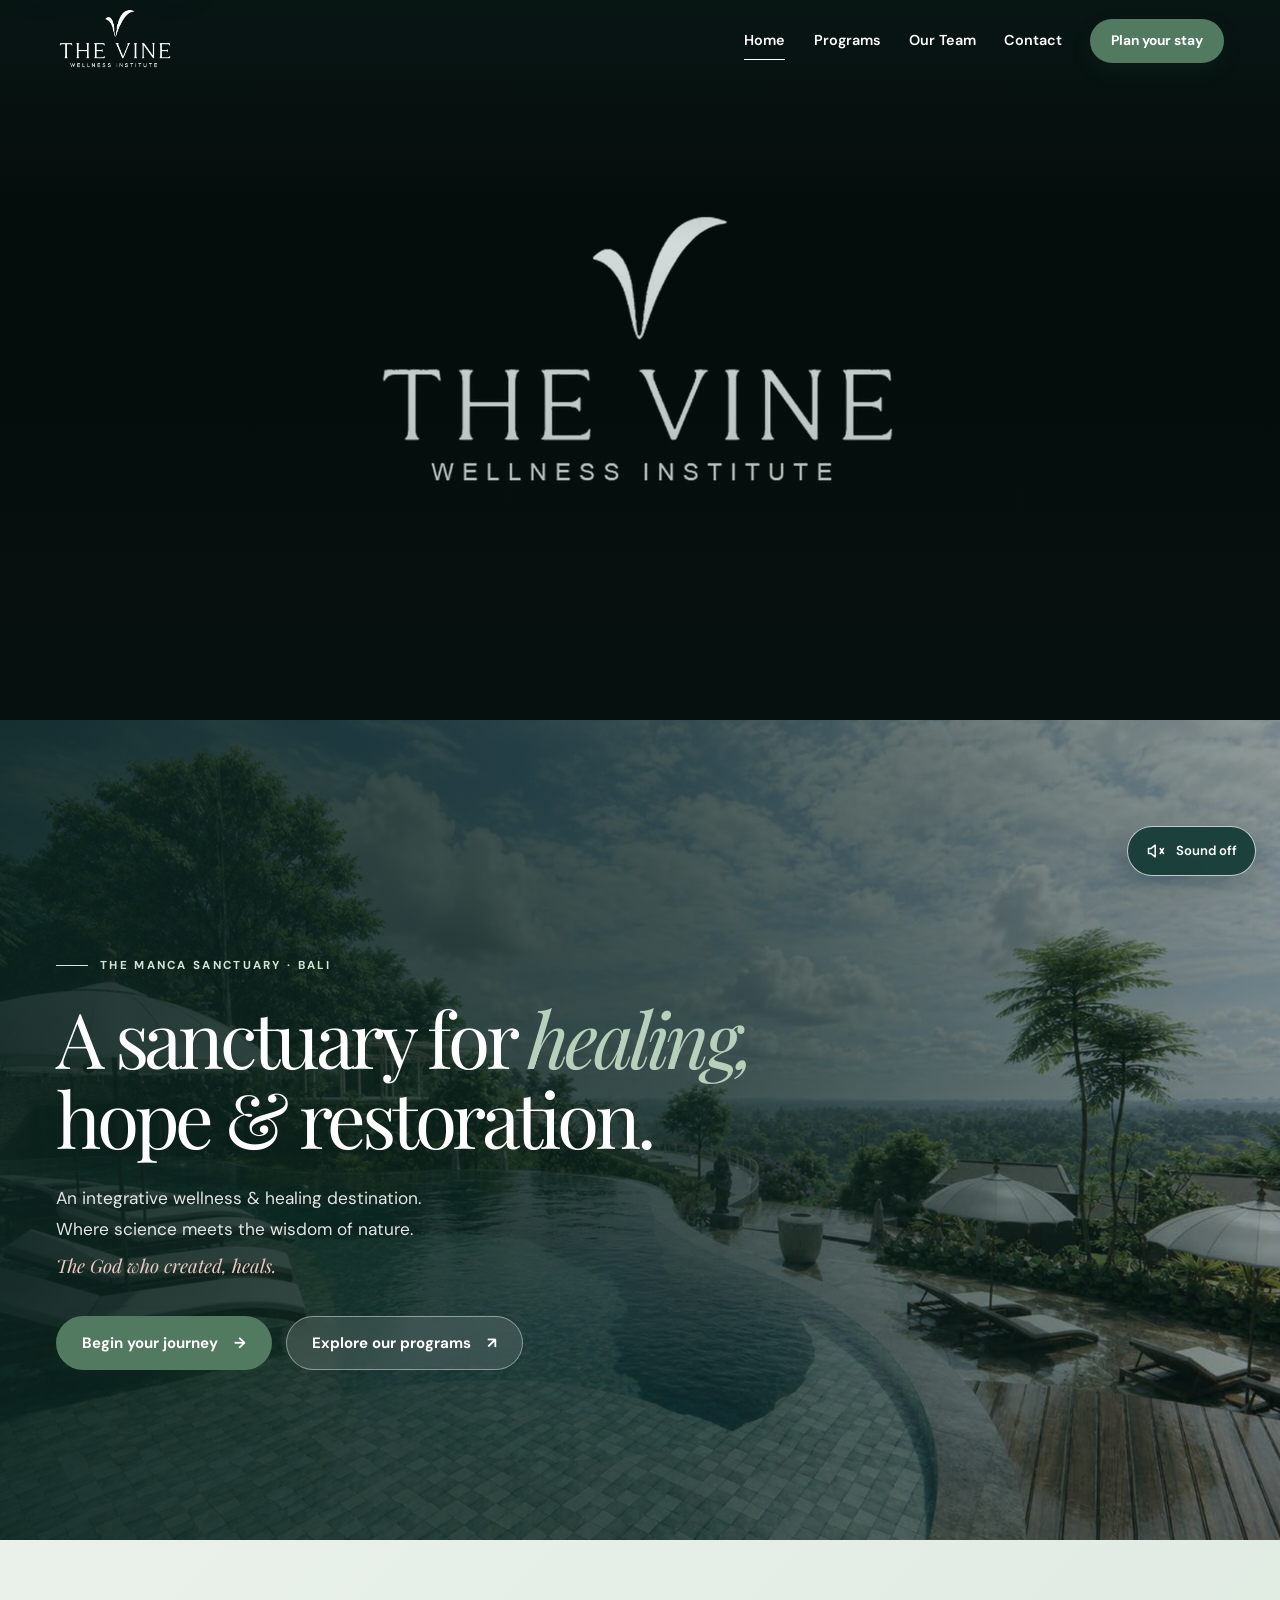
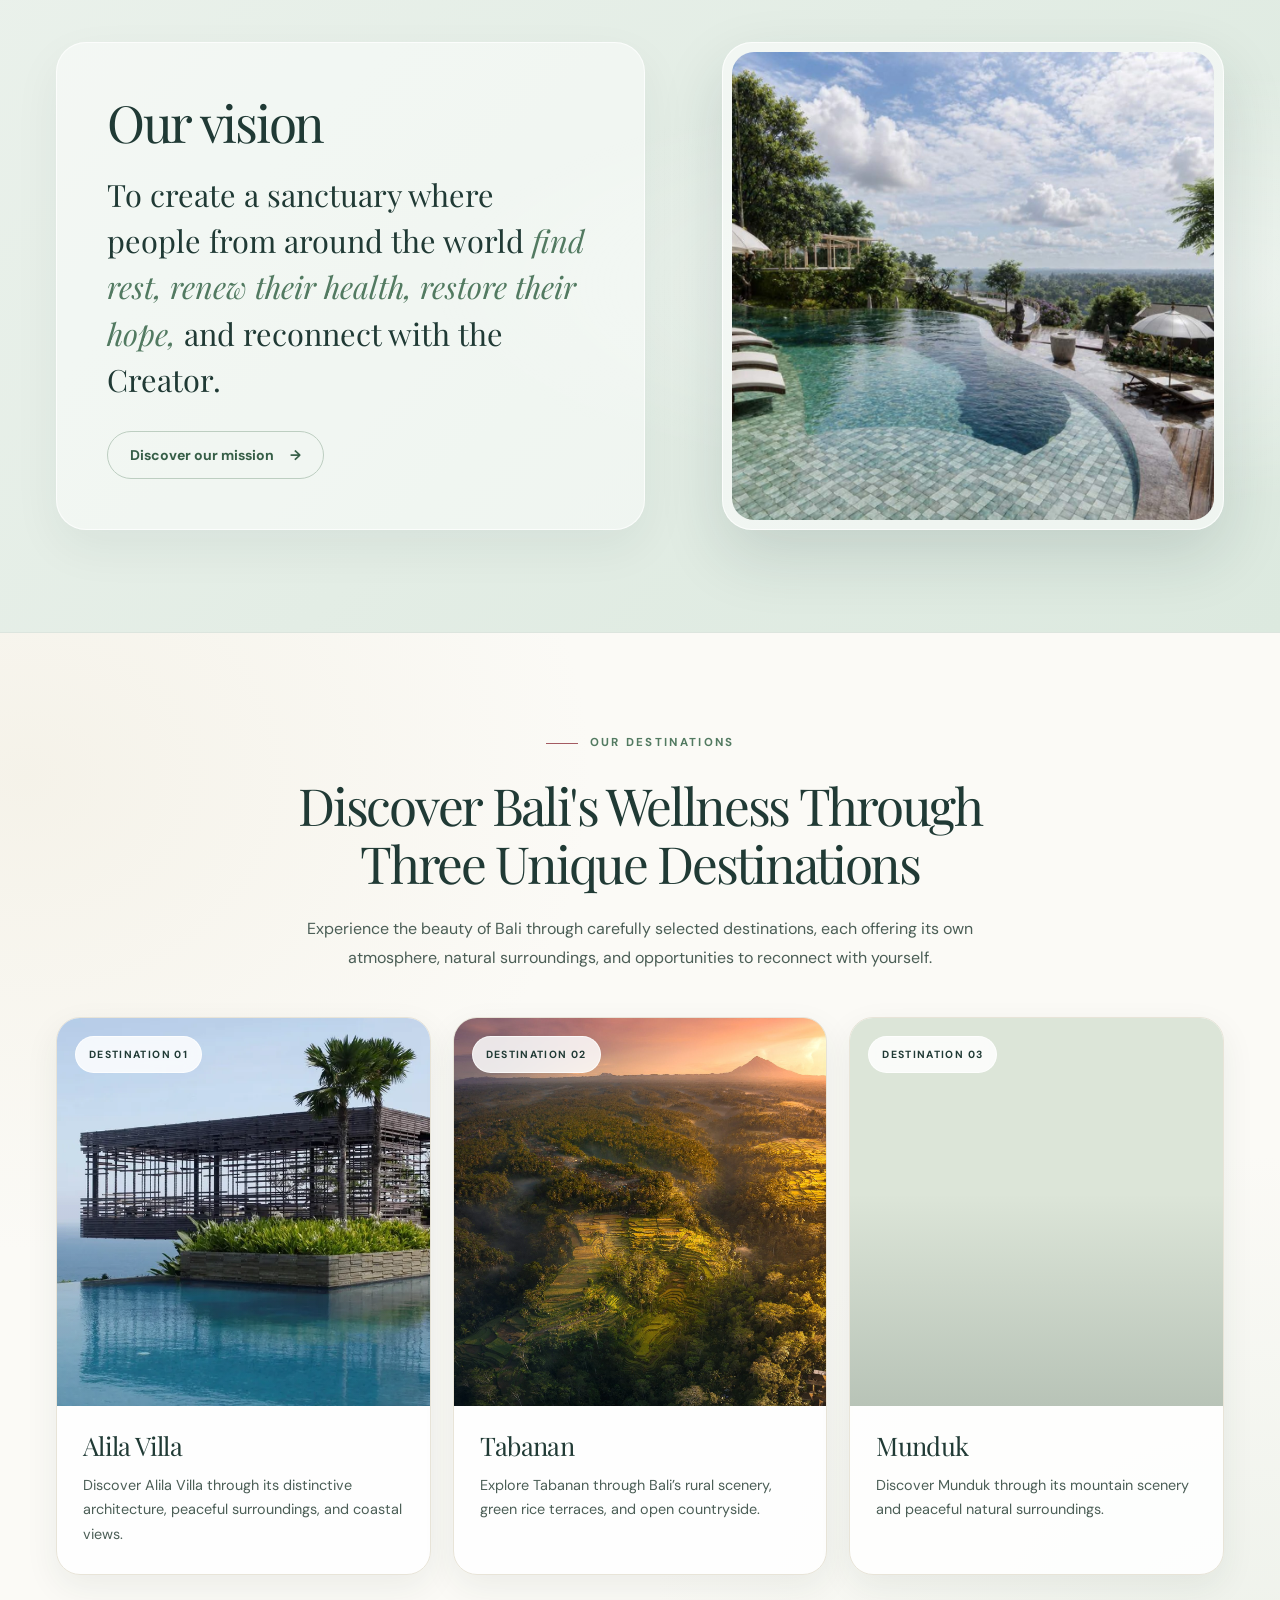
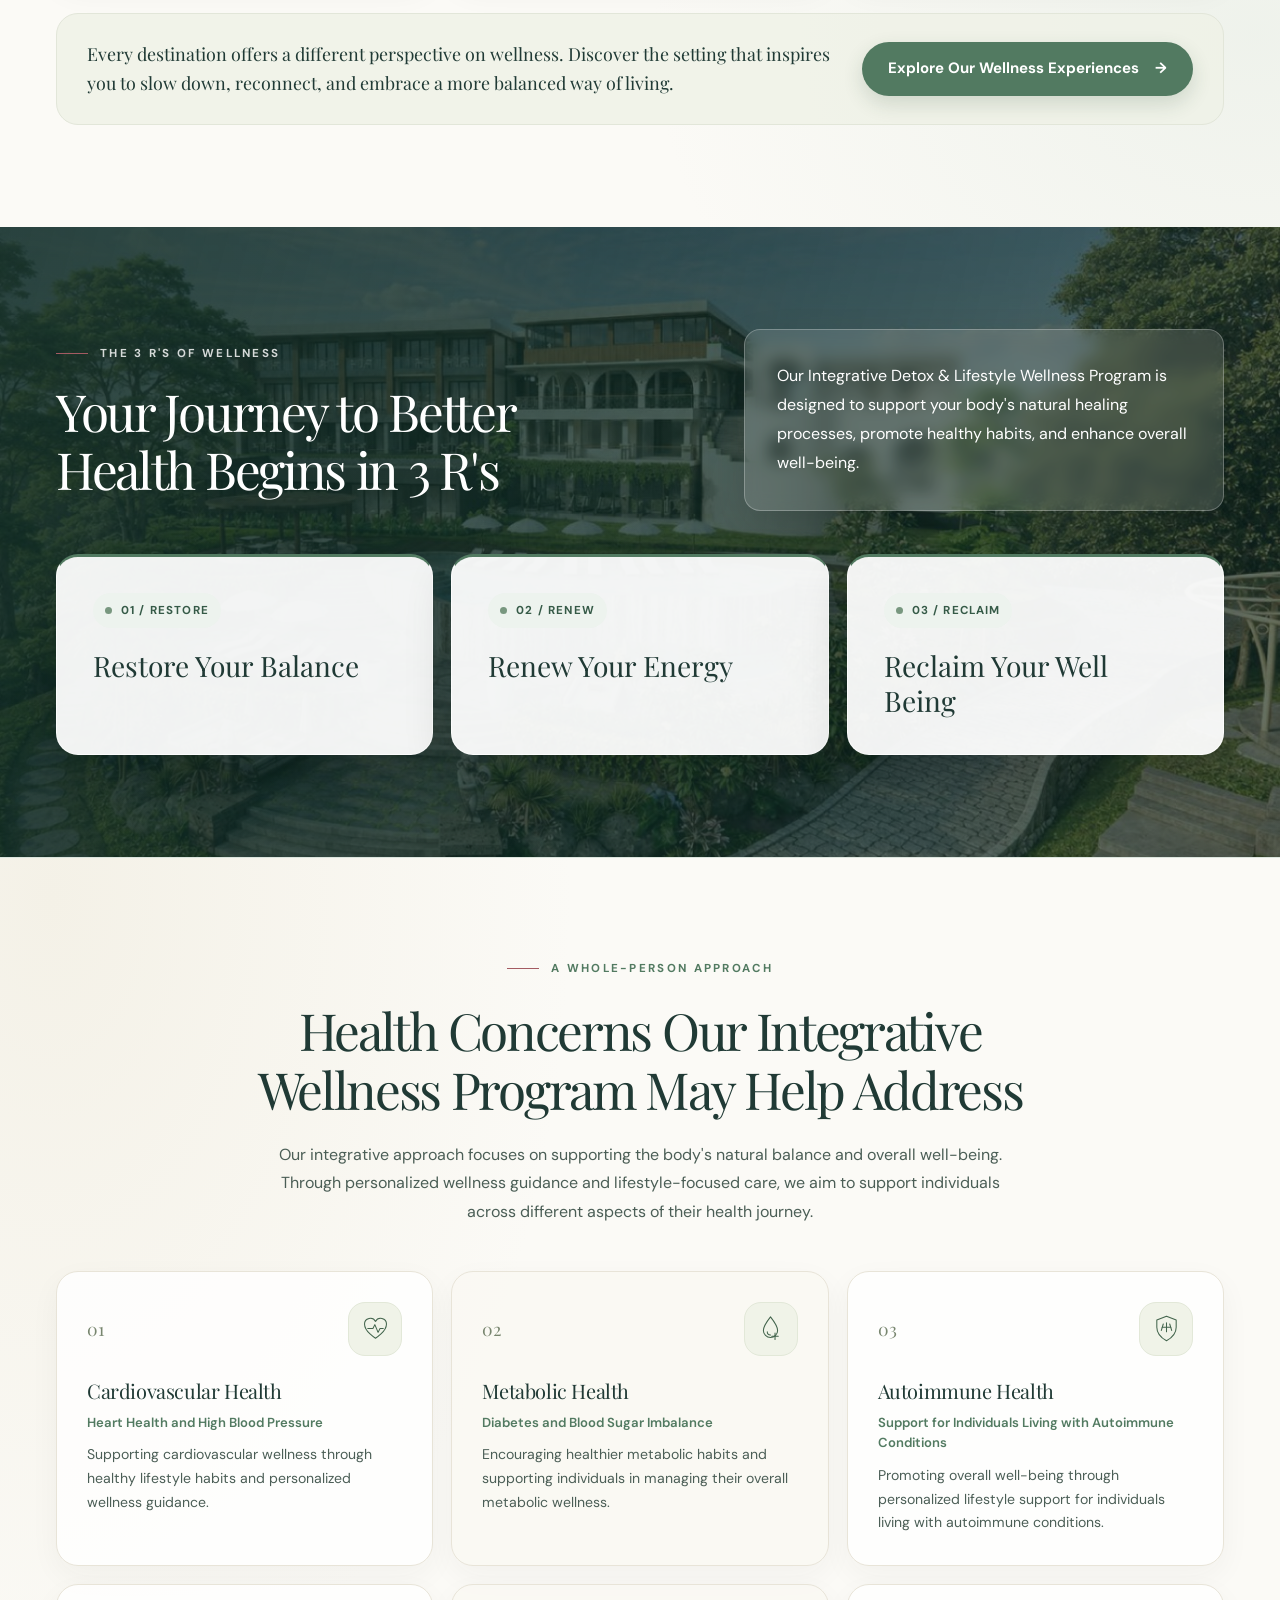
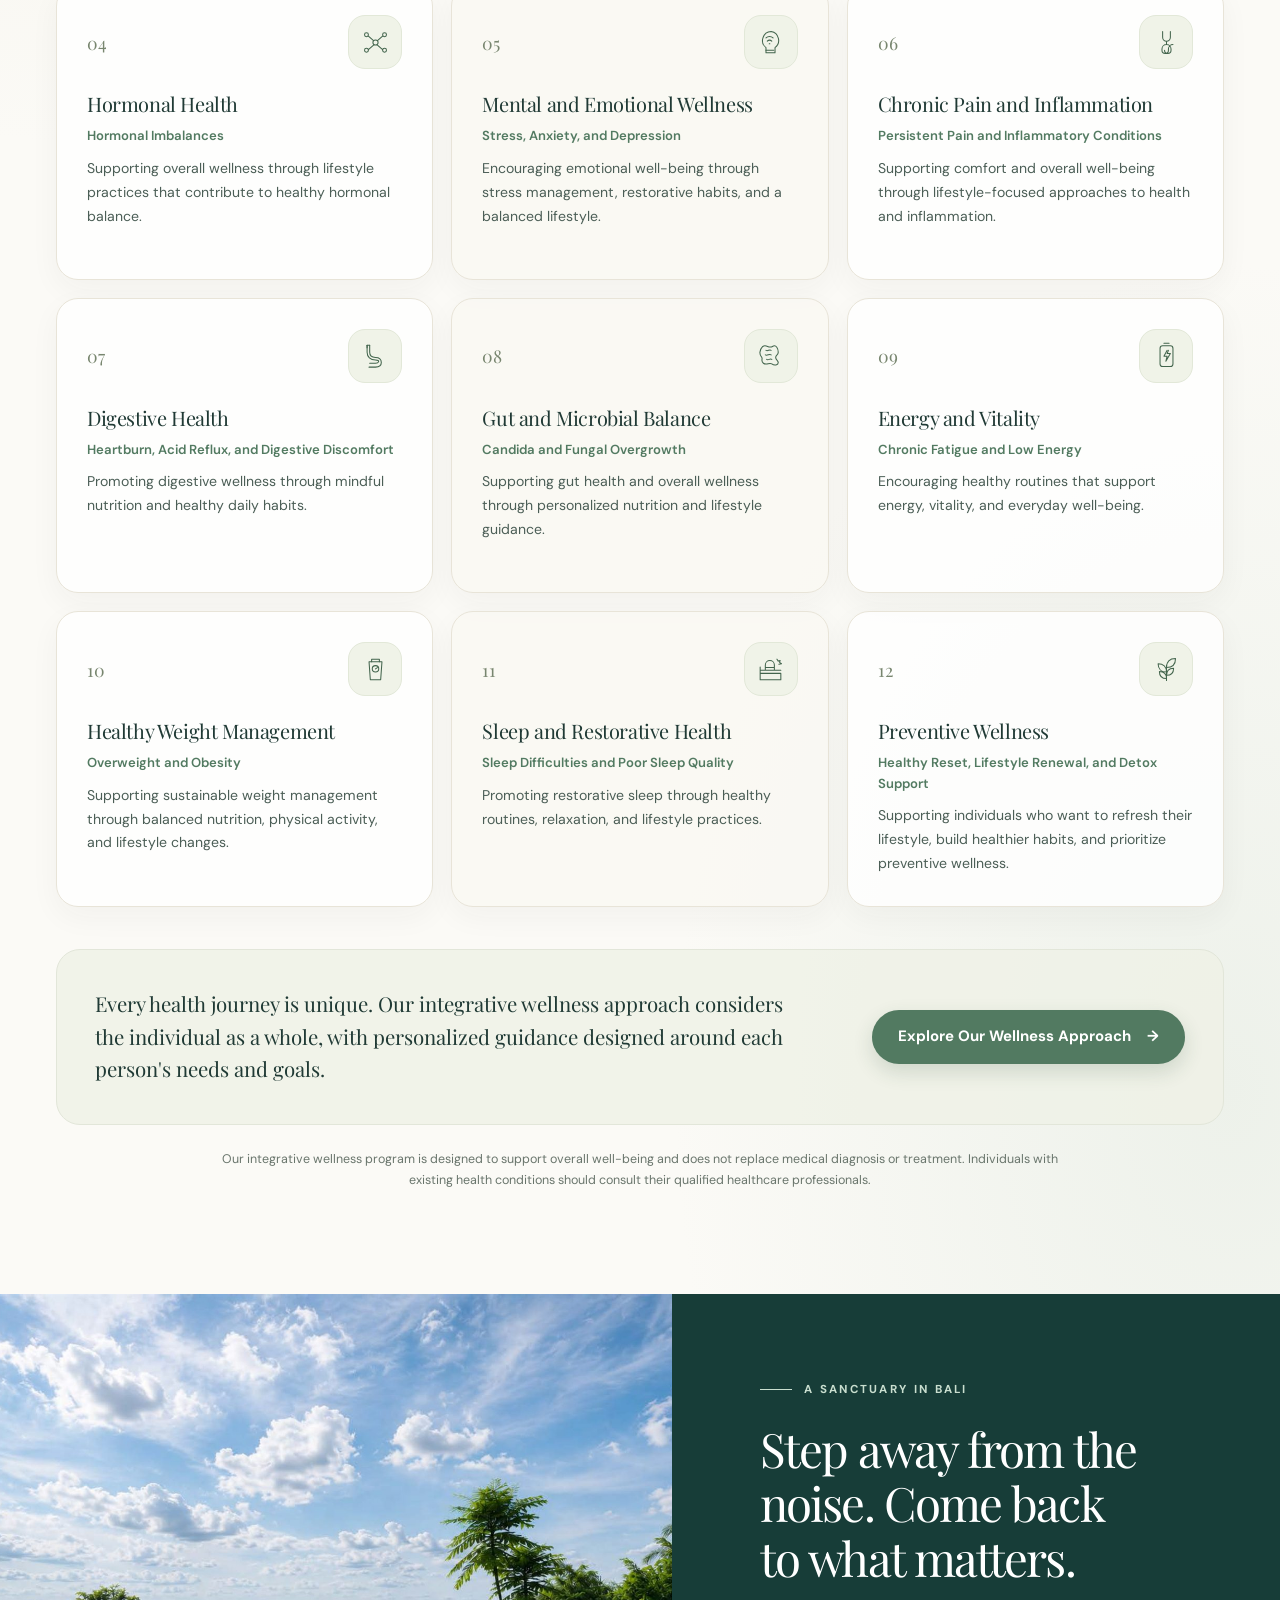
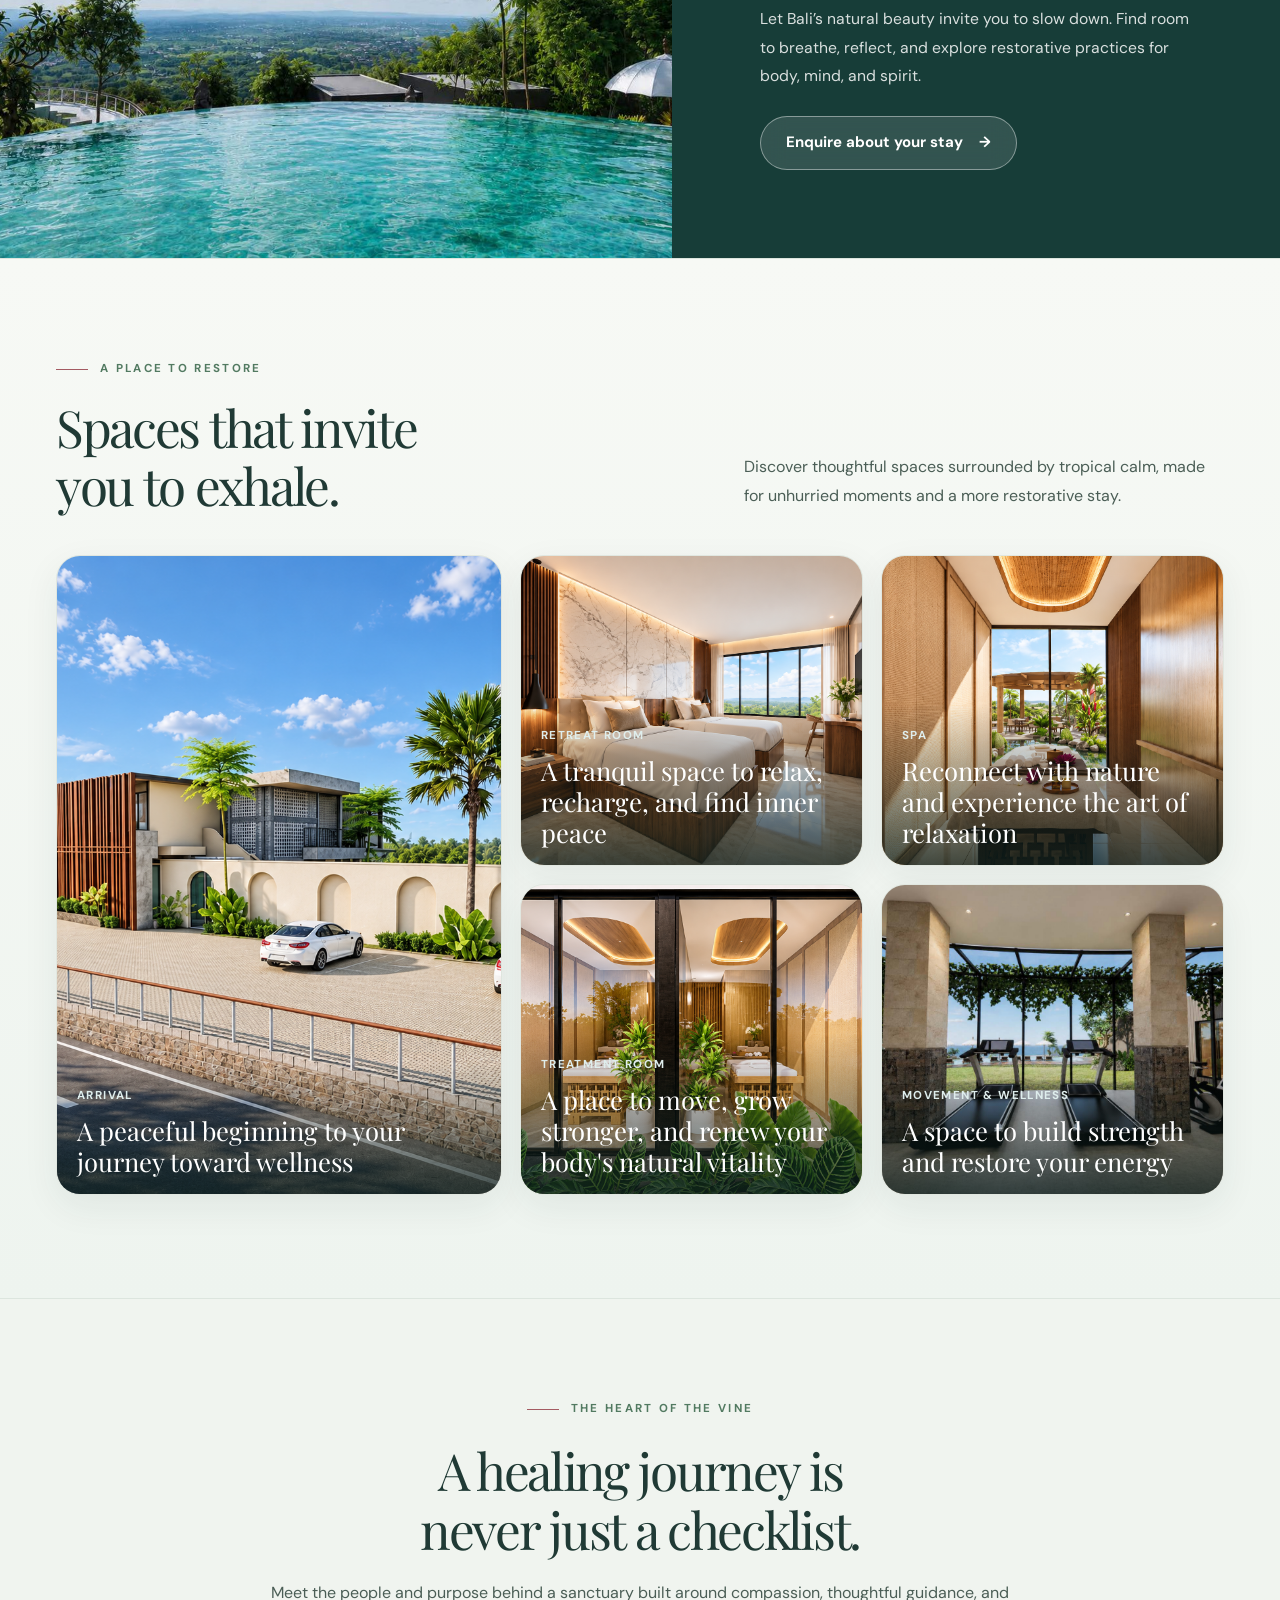
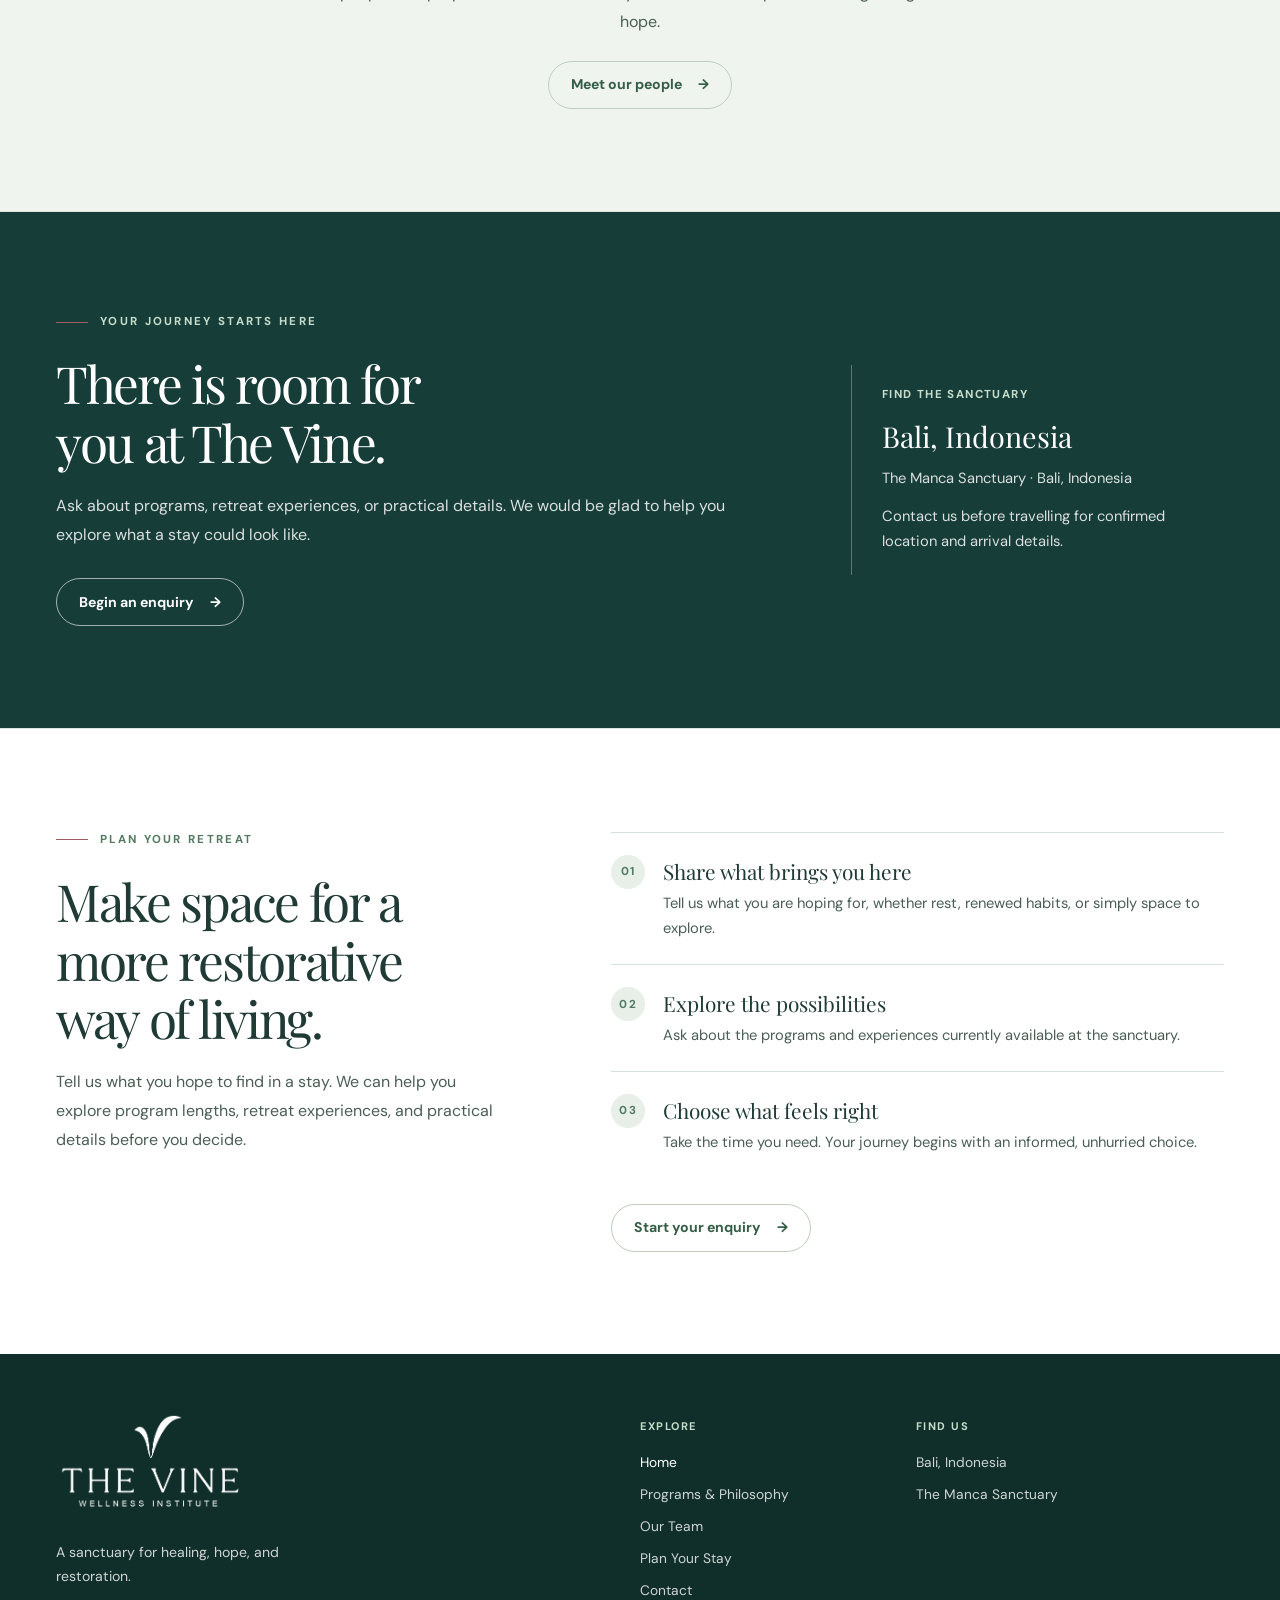
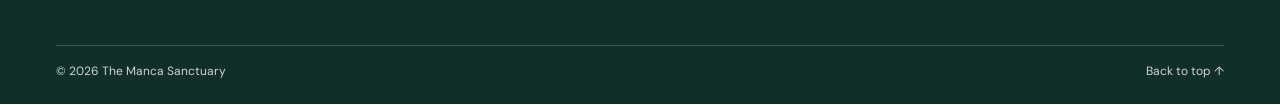
==== commit dd9e31a0: "Update NINE" ====
--- a/index.html
+++ b/index.html
@@ -30,7 +30,7 @@
       <nav class="desktop-nav" id="main-nav" aria-label="Primary navigation">
         <a href="index.html" aria-current="page">Home</a>
         <a href="treatments.html">Programs</a>
-        <a href="team.html">Healing Stories</a>
+        <a href="team.html">Our Team</a>
         <a href="contact.html">Contact</a>
         <a class="button button--primary button--small" href="booking.html">
           Plan your stay
@@ -104,7 +104,7 @@
       <div class="container">
         <div class="destinations-heading">
           <p class="eyebrow eyebrow-dark"><span aria-hidden="true"></span> OUR DESTINATIONS</p>
-          <h2 id="destinations-title">Discover Bali Through Three Unique Destinations</h2>
+          <h2 id="destinations-title">Discover Bali's Wellness Through Three Unique Destinations</h2>
           <p>Experience the beauty of Bali through carefully selected destinations, each offering its own atmosphere, natural surroundings, and opportunities to reconnect with yourself.</p>
         </div>
 
@@ -138,7 +138,7 @@
             </div>
             <div class="destination-card__copy">
               <h3>Munduk</h3>
-              <p>Discover Munduk through its lush scenery and peaceful natural surroundings.</p>
+              <p>Discover Munduk through its mountain scenery and peaceful natural surroundings.</p>
             </div>
           </article>
         </div>
@@ -413,7 +413,7 @@
           <p class="eyebrow eyebrow-dark"><span aria-hidden="true"></span> YOUR JOURNEY STARTS HERE</p>
           <h2>There is room for you at The Vine.</h2>
           <p class="section-intro">Ask about programs, retreat experiences, or practical details. We would be glad to help you explore what a stay could look like.</p>
-          <a class="button button--outline" href="booking.html">Begin an enquiry <span aria-hidden="true">→</span></a>
+          <a class="button button--outline" href="contact.html">Begin an enquiry <span aria-hidden="true">→</span></a>
         </div>
         <div class="contact-location">
           <span class="team-index">FIND THE SANCTUARY</span>
@@ -456,7 +456,7 @@
                 </div>
               </article>
             </div>
-            <a class="button button--outline" href="booking.html">Start your enquiry <span aria-hidden="true">→</span></a>
+            <a class="button button--outline" href="contact.html">Start your enquiry <span aria-hidden="true">→</span></a>
           </div>
         </div>
       </div>
@@ -468,14 +468,14 @@
     <div class="container">
       <div class="footer-main">
         <div class="footer-brand-block">
-          <a class="footer-brand" href="#home"><img src="images/the-vine-resort-light.png" alt="The Vine Wellness Institute" class="footer-logo" width="415" height="224"></a>
+          <a class="footer-brand" href="index.html"><img src="images/the-vine-resort-light.png" alt="The Vine Wellness Institute" class="footer-logo" width="415" height="224"></a>
           <p>A sanctuary for healing, hope, and restoration.</p>
         </div>
         <nav class="footer-nav" aria-label="Footer navigation">
           <h2>Explore</h2>
           <a href="index.html" aria-current="page">Home</a>
           <a href="treatments.html">Programs &amp; Philosophy</a>
-          <a href="team.html">Healing Stories</a>
+          <a href="team.html">Our Team</a>
           <a href="booking.html">Plan Your Stay</a>
           <a href="contact.html">Contact</a>
         </nav>
@@ -487,7 +487,7 @@
       </div>
       <div class="footer-bottom">
         <span>© 2026 The Manca Sanctuary</span>
-        <a href="#home">Back to top <span aria-hidden="true">↑</span></a>
+        <a href="#main-content">Back to top <span aria-hidden="true">↑</span></a>
       </div>
     </div>
   </footer>
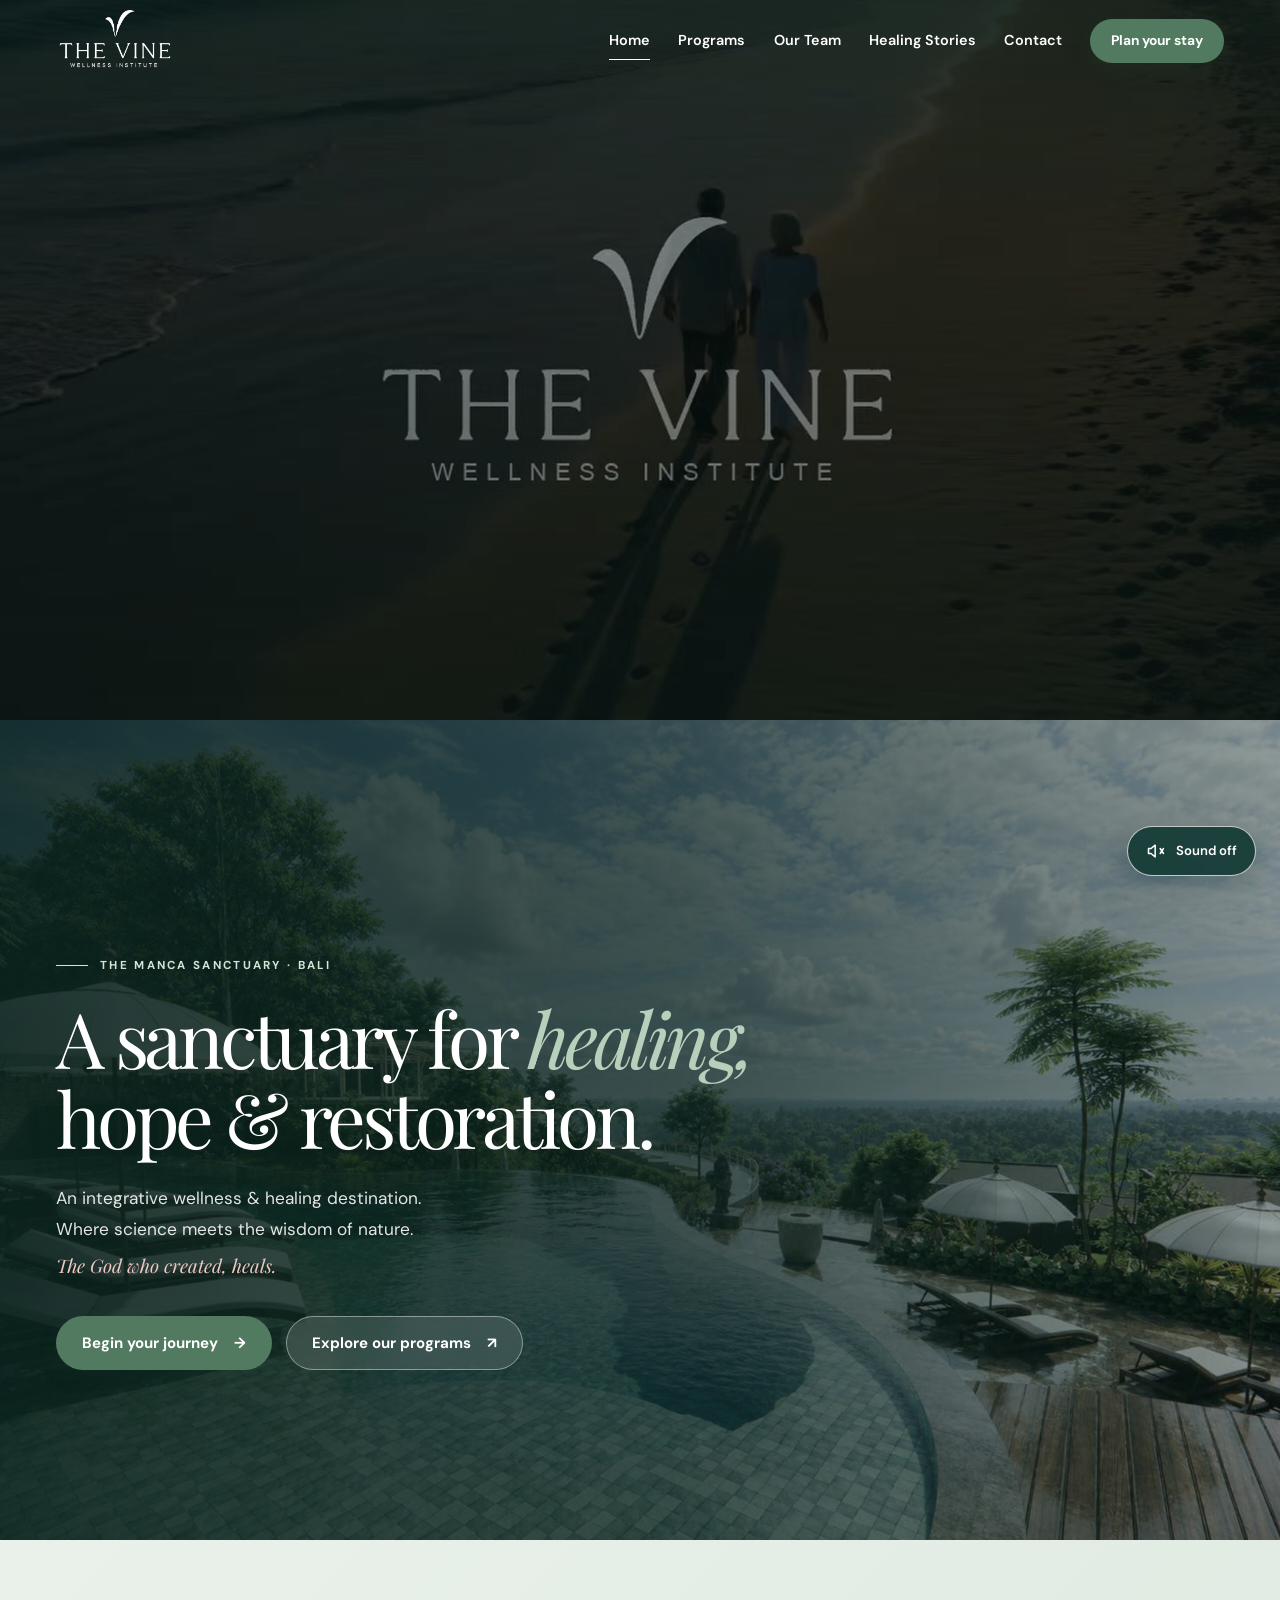
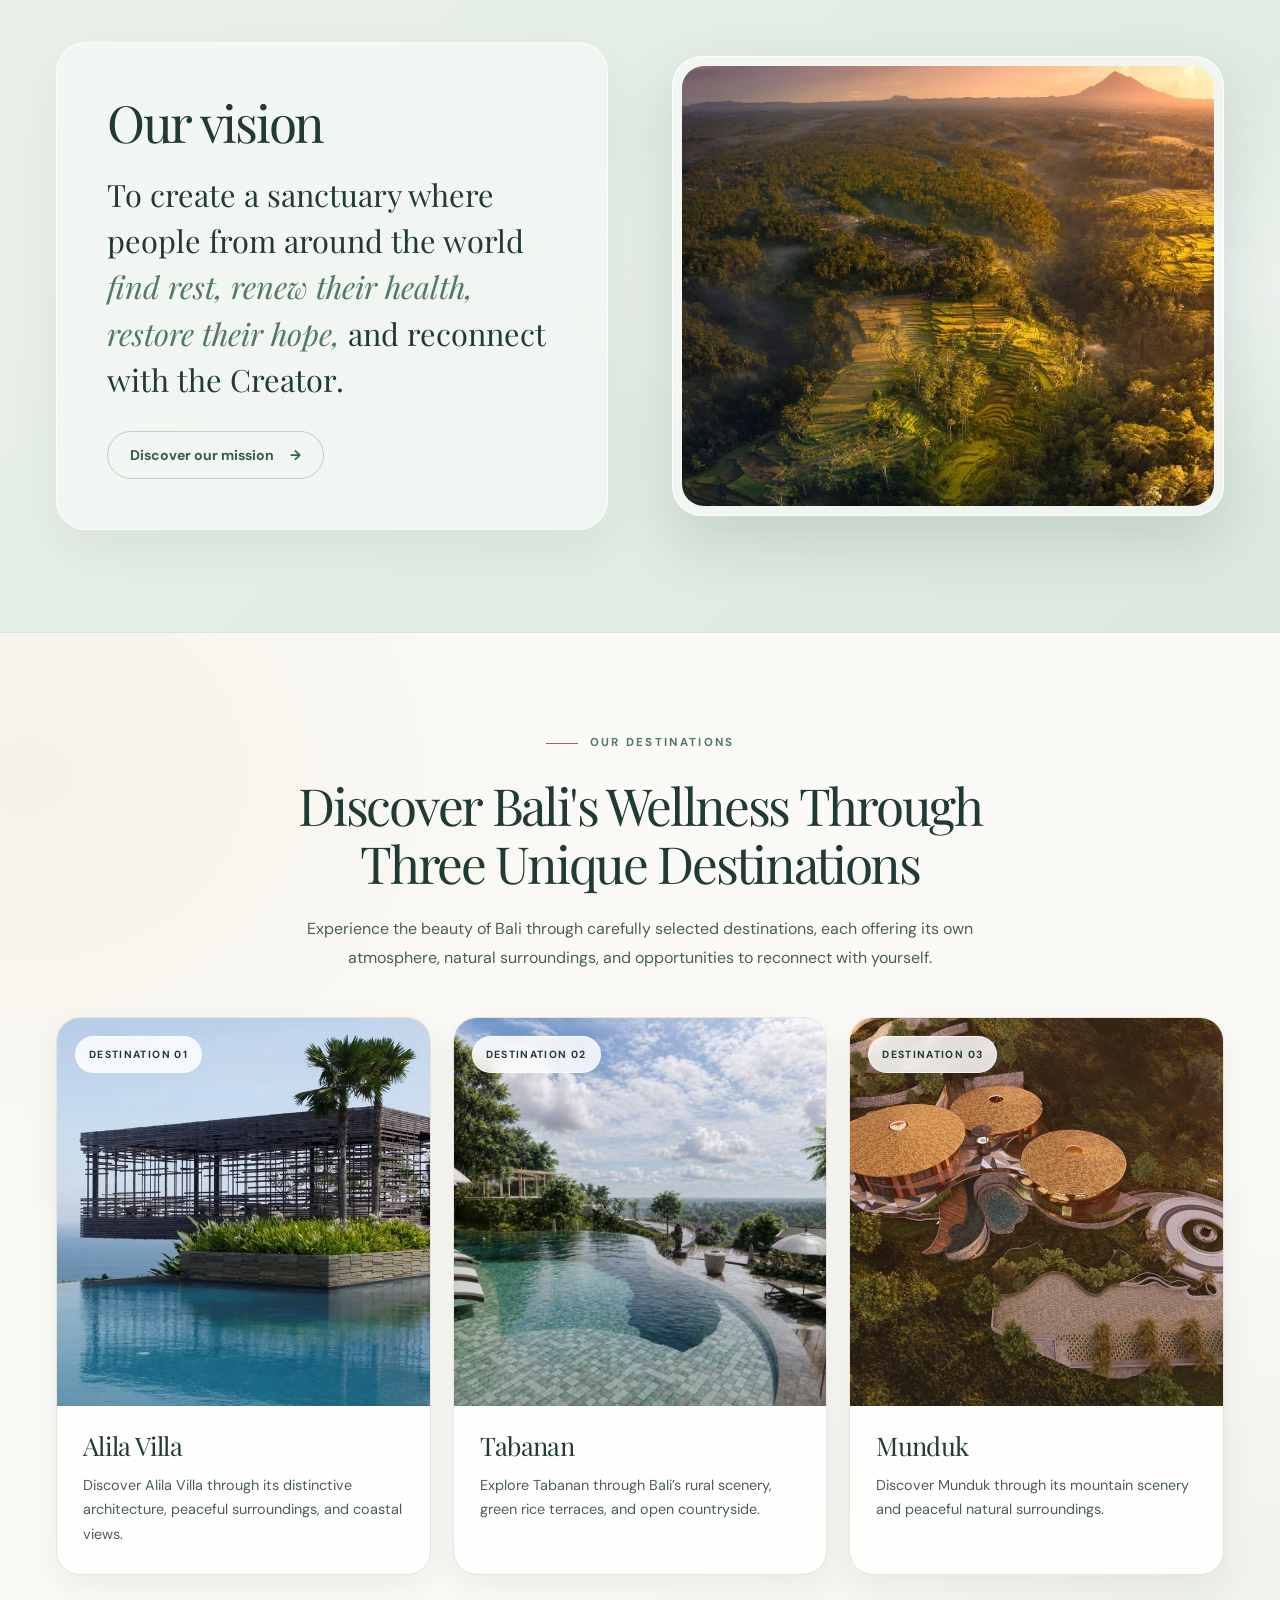
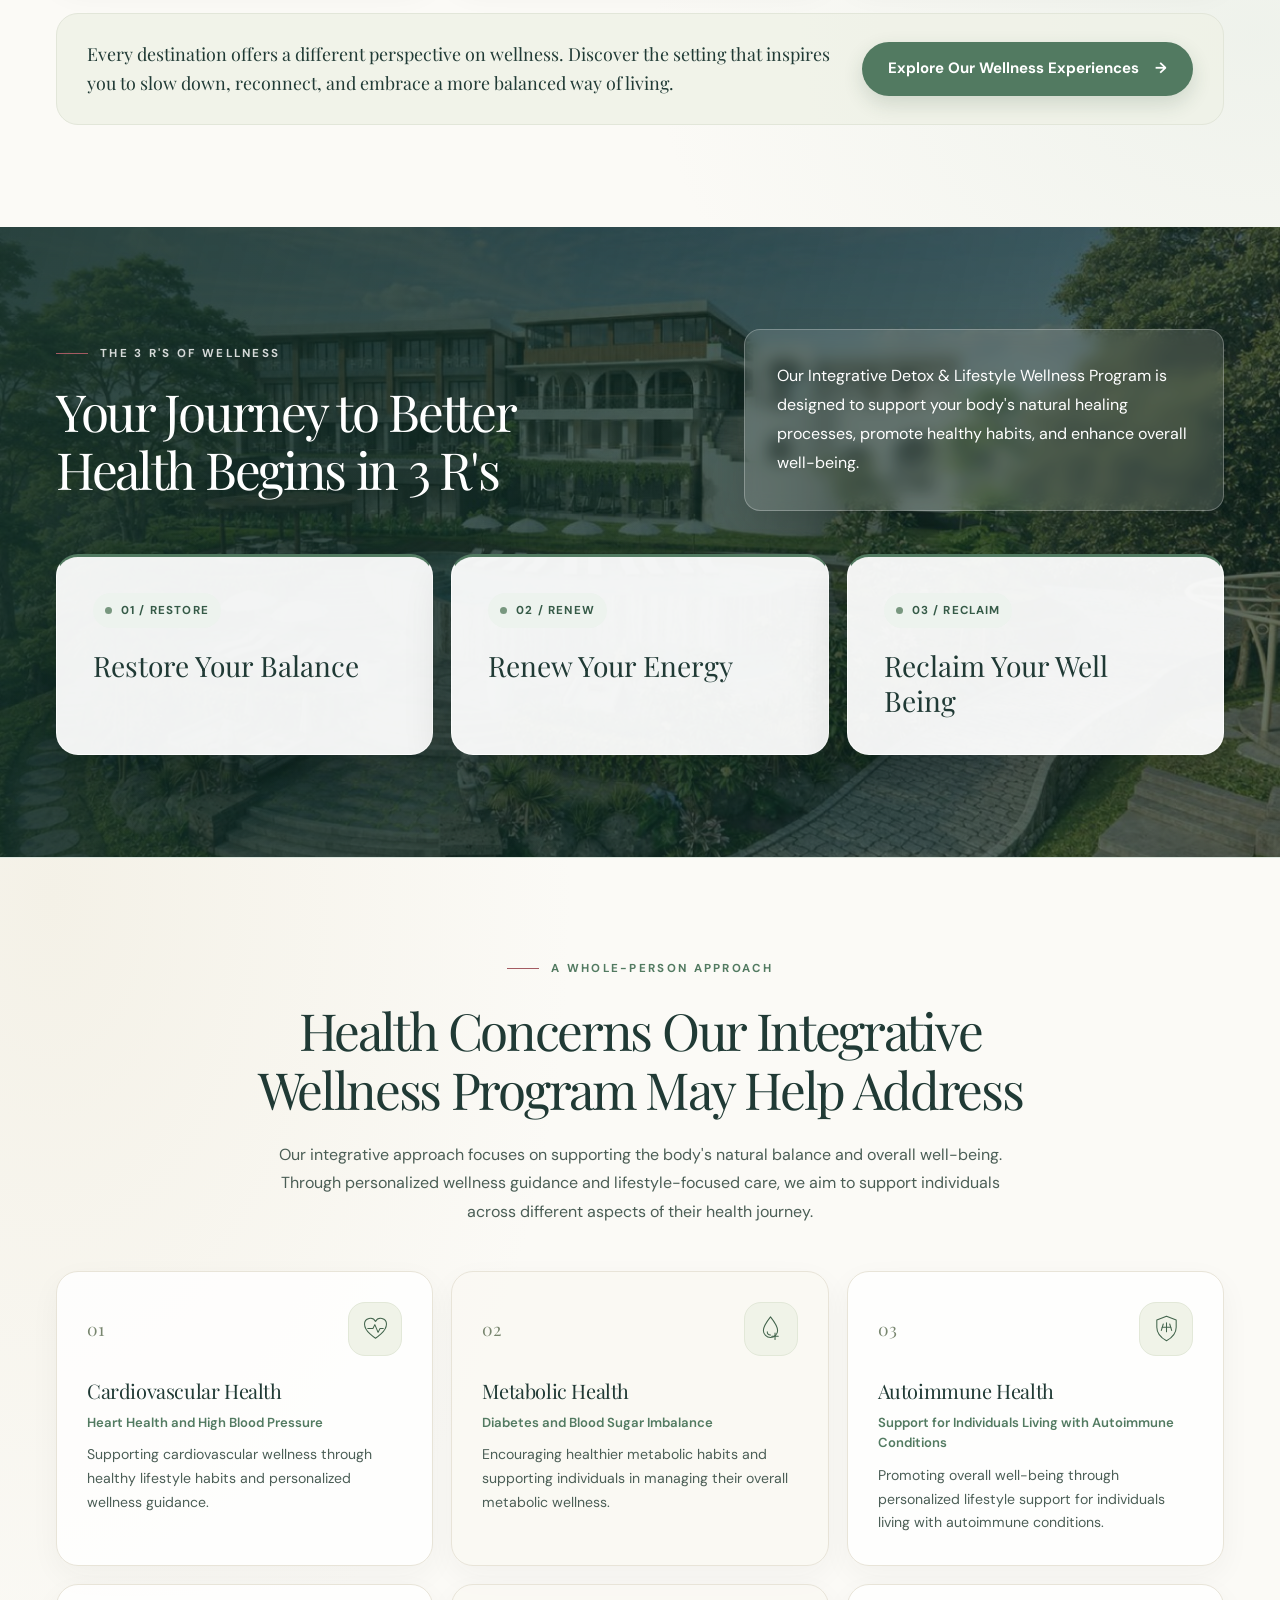
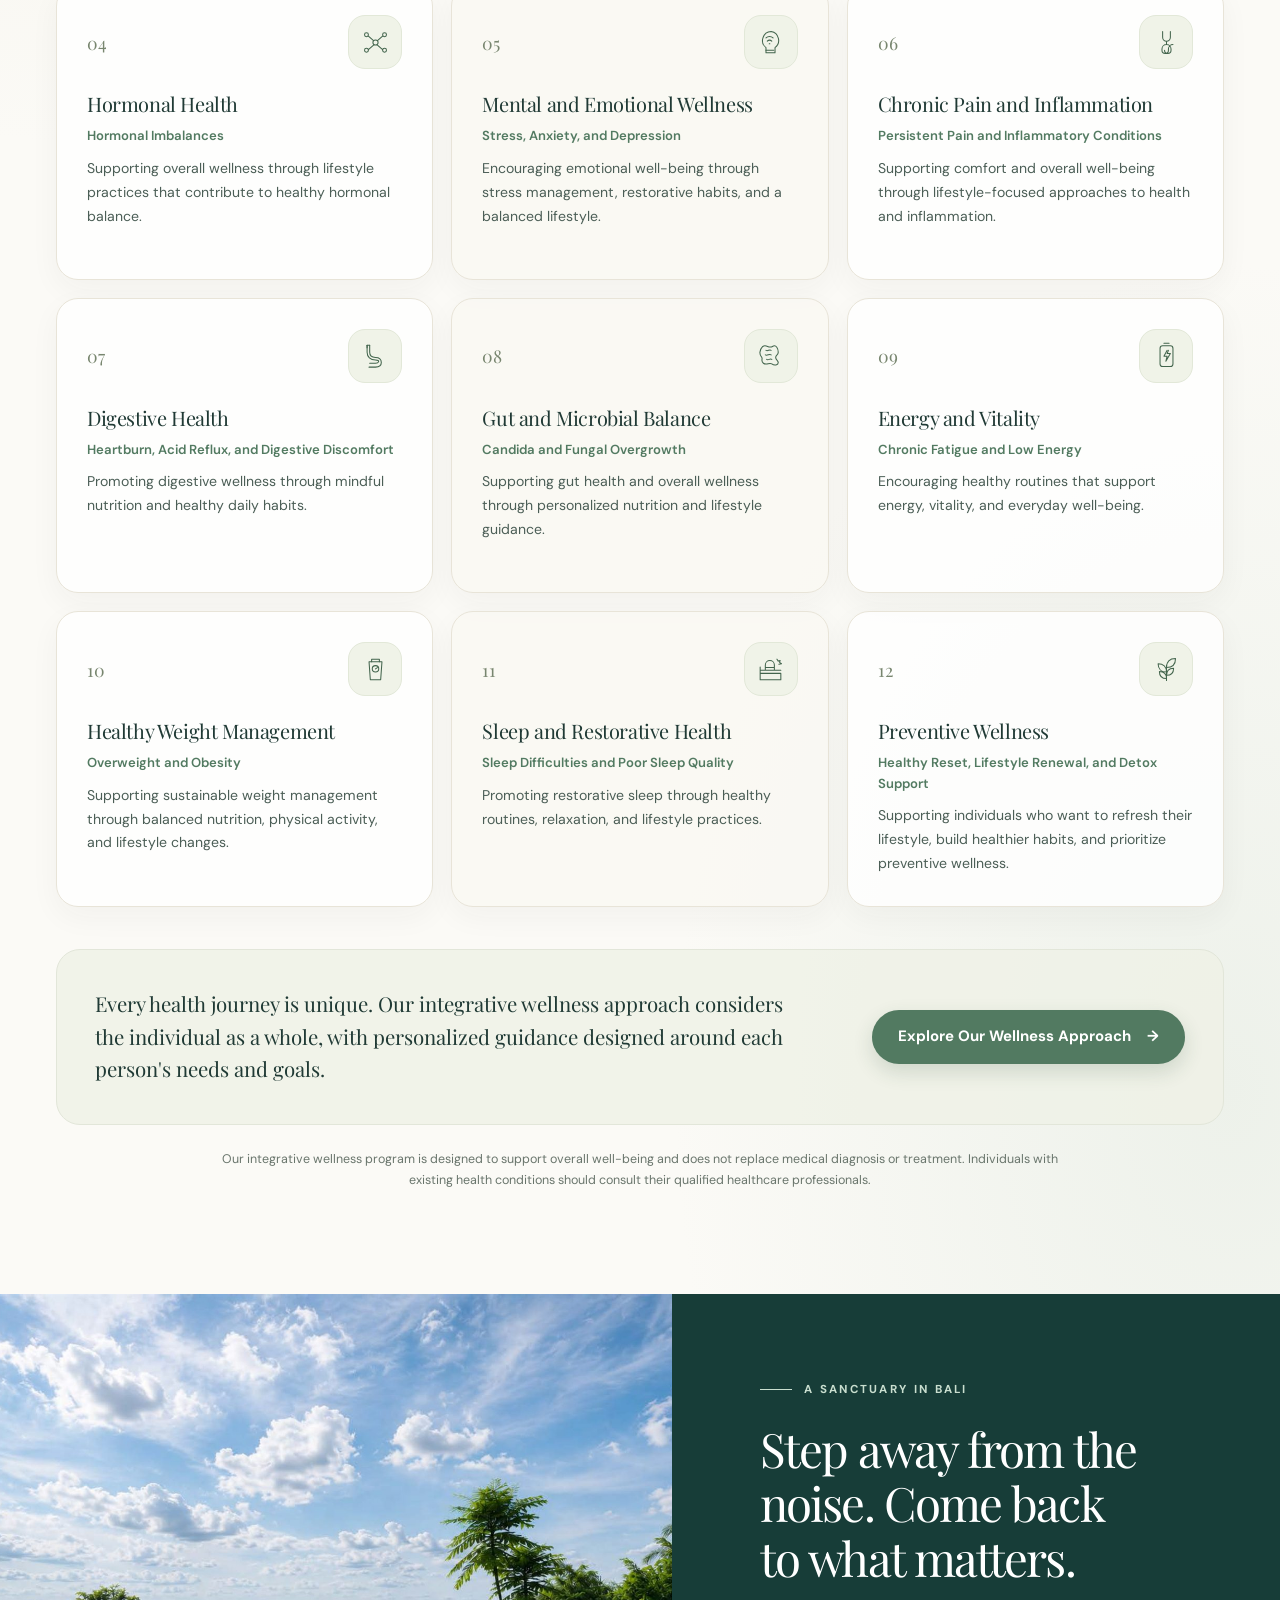
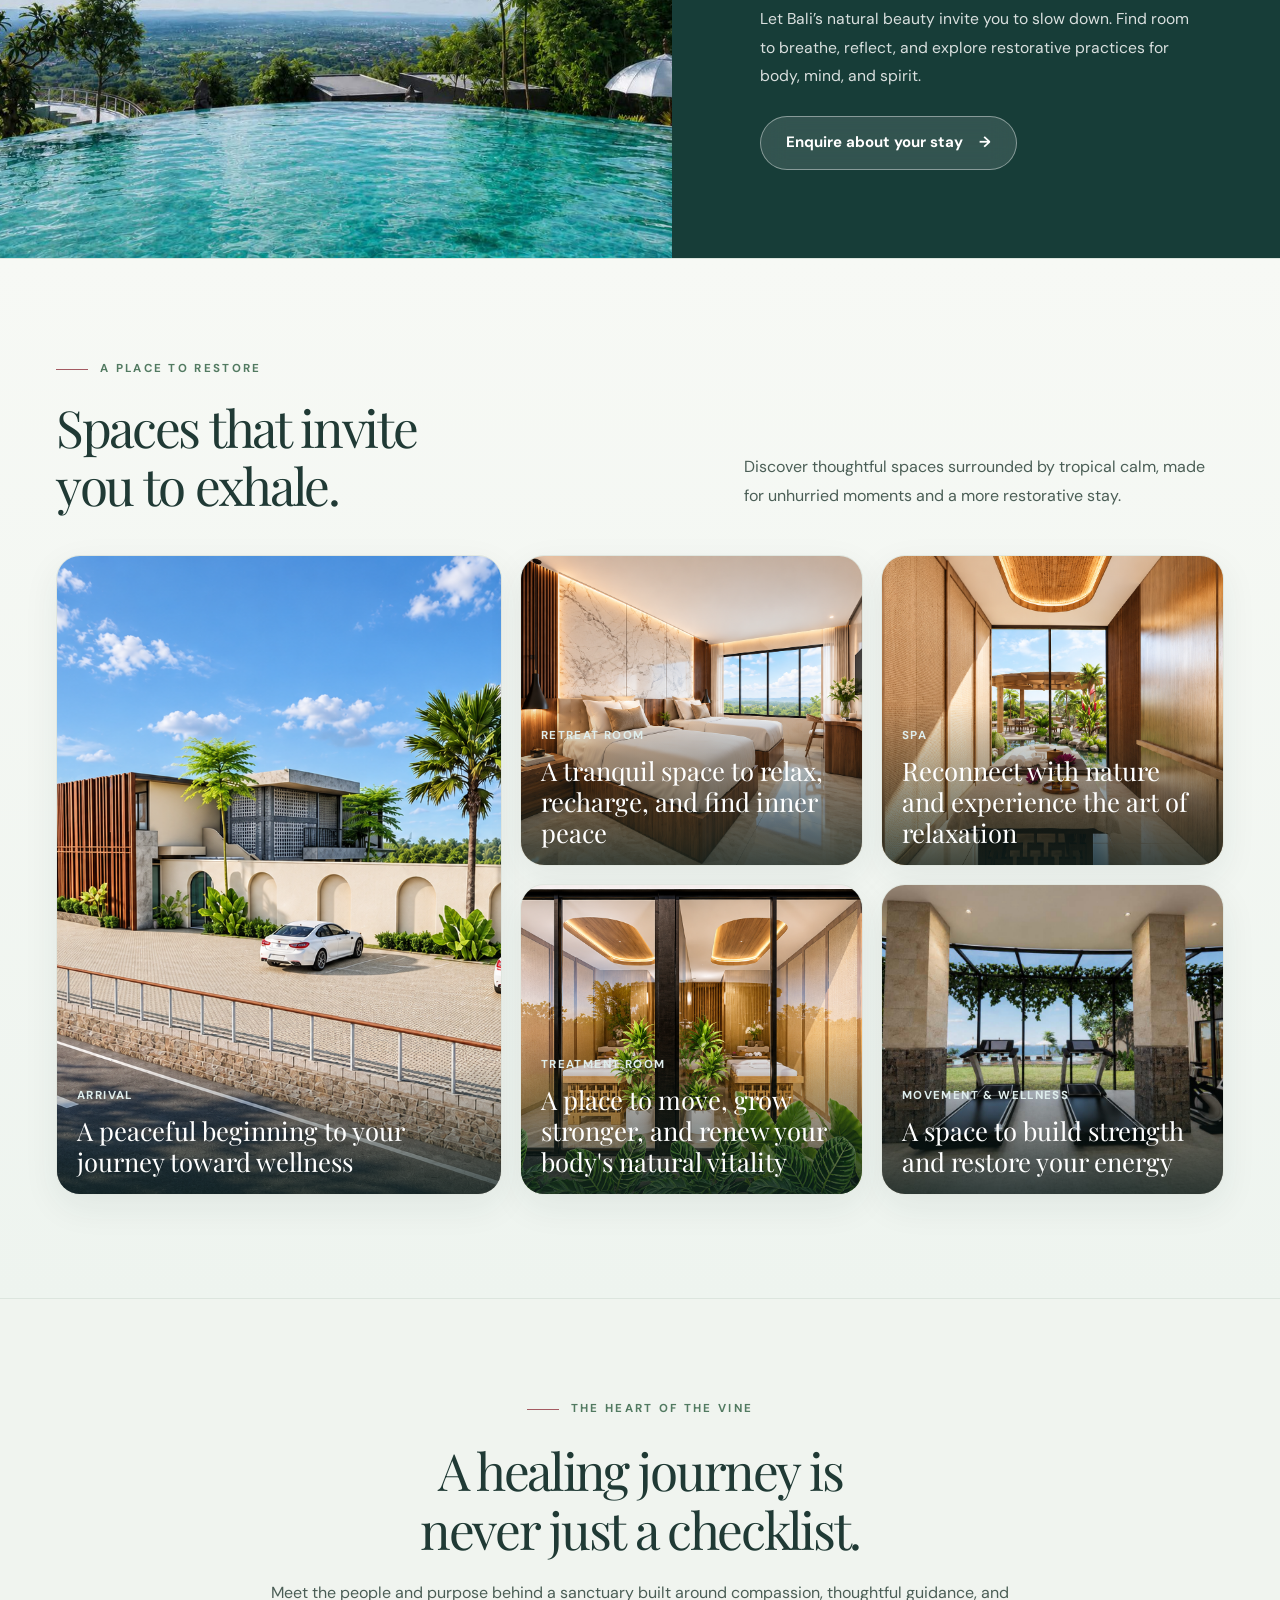
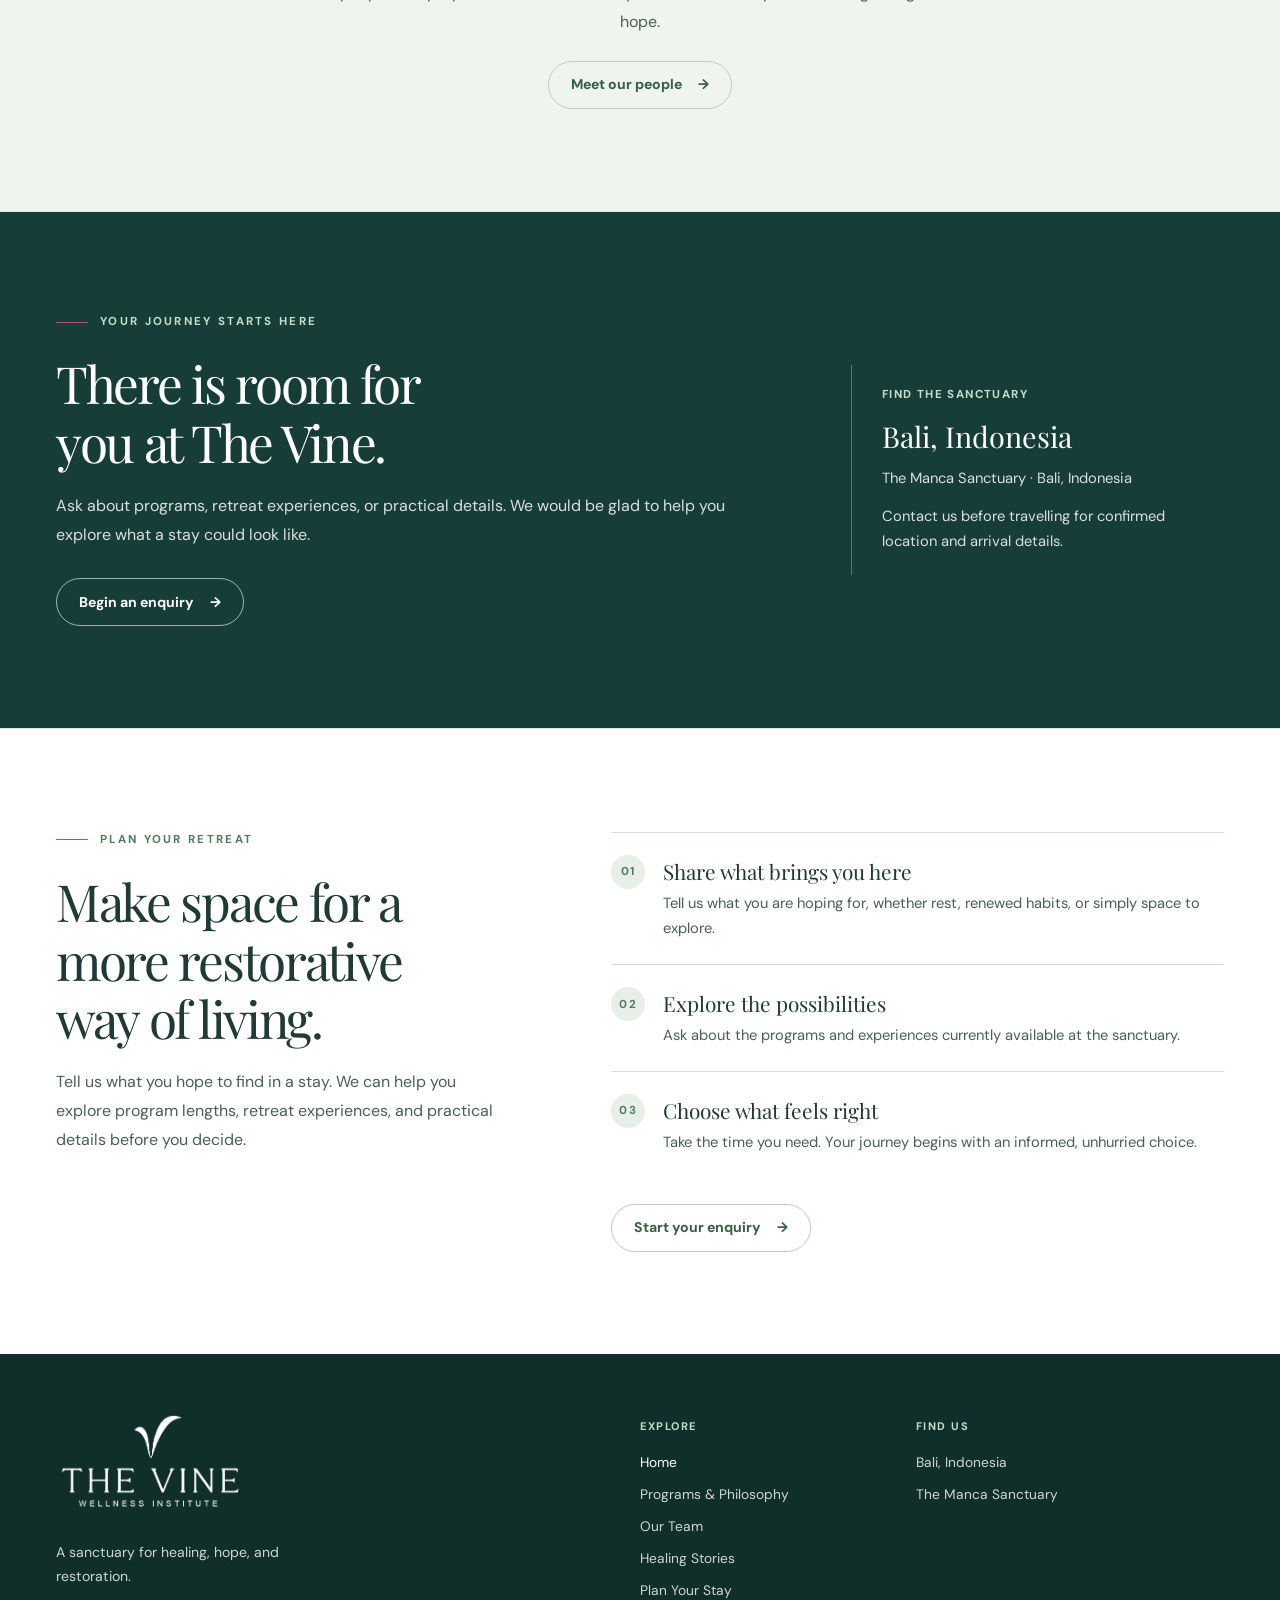
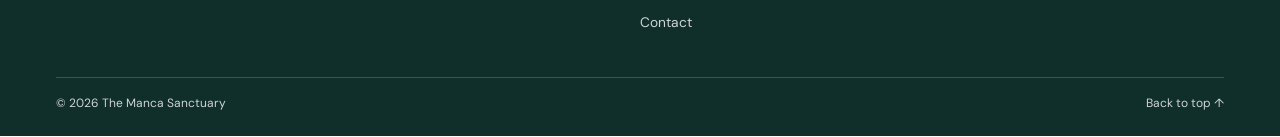
==== commit e663ba20: "Update TEN" ====
--- a/index.html
+++ b/index.html
@@ -31,6 +31,7 @@
         <a href="index.html" aria-current="page">Home</a>
         <a href="treatments.html">Programs</a>
         <a href="team.html">Our Team</a>
+        <a href="healing-stories.html">Healing Stories</a>
         <a href="contact.html">Contact</a>
         <a class="button button--primary button--small" href="booking.html">
           Plan your stay
@@ -55,7 +56,7 @@
       preload="none"
       poster="images/optimized/the-vine-branding-poster.jpg"
     >
-      <source src="video/the-vine-branding-hero-720p.mp4" type="video/mp4" />
+      <source src="video/The Vine Branding video for website 3.webm" type="video/mp4" />
     </video>
   </section>
 
@@ -95,7 +96,7 @@
           <a class="button button--outline" href="treatments.html">Discover our mission <span aria-hidden="true">→</span></a>
         </div>
         <div class="philosophy-image-wrap">
-          <img src="images/optimized/Wellness_Manca_Resort_1.jpg" alt="A peaceful resort pool surrounded by tropical greenery in Bali" class="philosophy-image" width="1920" height="1080" loading="lazy" decoding="async">
+          <img src="images/optimized/destination2.jpg" alt="A peaceful resort pool surrounded by tropical greenery in Bali" class="philosophy-image" width="1920" height="1080" loading="lazy" decoding="async">
         </div>
       </div>
     </section>
@@ -122,7 +123,7 @@
 
           <article class="destination-card">
             <div class="destination-card__image">
-              <img src="images/optimized/destination2.jpg" alt="Sunset over Tabanan's green countryside and rice terraces" width="1440" height="1800" loading="lazy" decoding="async">
+              <img src="images/optimized/Wellness_Manca_Resort_1.jpg" alt="Sunset over Tabanan's green countryside and rice terraces" width="1440" height="1800" loading="lazy" decoding="async">
               <span class="destination-card__number">DESTINATION 02</span>
             </div>
             <div class="destination-card__copy">
@@ -476,6 +477,7 @@
           <a href="index.html" aria-current="page">Home</a>
           <a href="treatments.html">Programs &amp; Philosophy</a>
           <a href="team.html">Our Team</a>
+          <a href="healing-stories.html">Healing Stories</a>
           <a href="booking.html">Plan Your Stay</a>
           <a href="contact.html">Contact</a>
         </nav>
--- a/style.css
+++ b/style.css
@@ -544,10 +544,10 @@
 
 .philosophy-grid {
   display: grid;
-  grid-template-columns: minmax(0, 1.08fr) minmax(0, 0.92fr);
+  grid-template-columns: repeat(2, minmax(0, 1fr));
   grid-template-areas: "copy image";
-  align-items: stretch;
-  gap: clamp(36px, 6vw, 80px);
+  align-items: center;
+  gap: clamp(32px, 5vw, 72px);
 }
 
 .philosophy-image-wrap {
@@ -555,7 +555,8 @@
   grid-area: image;
   justify-self: end;
   width: 100%;
-  max-width: 520px;
+  max-width: 560px;
+  aspect-ratio: 1.2;
   min-width: 0;
   padding: 9px;
   border: 1px solid rgba(255, 255, 255, 0.76);
@@ -1447,6 +1448,17 @@
   background-position: center 56%;
 }
 
+.page-heading--healing-stories {
+  background-image: url("images/optimized/Wellness_Manca_Resort_4.jpg");
+  background-position: center 54%;
+}
+
+.page-heading--story-detail {
+  min-height: clamp(370px, 42vw, 540px);
+  background-image: url("images/optimized/Wellness_Manca_Resort_5.jpg");
+  background-position: center 48%;
+}
+
 .page-heading h1 {
   max-width: 930px;
   color: var(--color-white);
@@ -1464,6 +1476,19 @@
 
 .page-heading .eyebrow {
   color: #d1e2d5;
+}
+
+.story-detail-byline {
+  display: flex;
+  flex-wrap: wrap;
+  gap: 8px 18px;
+  margin: 22px 0 0;
+  color: rgba(255, 255, 255, 0.88);
+  font-size: 0.9rem;
+}
+
+.story-detail-byline strong {
+  color: var(--color-white);
 }
 
 .page-heading .button--outline {
@@ -1484,6 +1509,198 @@
 
 .page-section--tint {
   background: #f2f6f2;
+}
+
+.healing-stories-section > .container > .eyebrow {
+  margin-bottom: 24px;
+}
+
+.healing-story-card {
+  display: grid;
+  grid-template-columns: minmax(0, 0.95fr) minmax(0, 1.05fr);
+  overflow: hidden;
+  border: 1px solid rgba(220, 229, 222, 0.9);
+  border-radius: 26px;
+  background: var(--color-white);
+  box-shadow: var(--shadow-card);
+}
+
+.healing-story-card__image-link {
+  display: block;
+  min-height: 100%;
+  overflow: hidden;
+  background: var(--color-sage-light);
+}
+
+.healing-story-card__image-link img {
+  width: 100%;
+  height: 100%;
+  min-height: 440px;
+  object-fit: cover;
+  transition: transform 500ms ease;
+}
+
+.healing-story-card__image-link:hover img {
+  transform: scale(1.035);
+}
+
+.healing-story-card__content {
+  display: flex;
+  flex-direction: column;
+  align-items: flex-start;
+  justify-content: center;
+  padding: clamp(30px, 5vw, 64px);
+}
+
+.healing-story-card__eyebrow {
+  margin: 0 0 16px;
+  color: #527a61;
+  font-size: 0.69rem;
+  font-weight: 700;
+  letter-spacing: 0.16em;
+}
+
+.healing-story-card h2 {
+  margin: 0;
+  font-size: clamp(2rem, 3.2vw, 3rem);
+}
+
+.healing-story-card h2 a {
+  color: inherit;
+}
+
+.healing-story-card h2 a:hover {
+  color: #527a61;
+}
+
+.healing-story-card__byline,
+.healing-story-card__participant {
+  margin: 18px 0 0;
+  color: var(--color-body);
+  font-size: 0.9rem;
+}
+
+.healing-story-card__byline {
+  display: flex;
+  flex-wrap: wrap;
+  gap: 6px 12px;
+}
+
+.healing-story-card__byline strong {
+  color: var(--color-ink);
+}
+
+.healing-story-card__participant {
+  margin-top: 4px;
+  font-size: 0.82rem;
+}
+
+.healing-story-card__excerpt {
+  max-width: 54ch;
+  margin: 22px 0 0;
+  color: var(--color-body);
+  line-height: 1.85;
+}
+
+.healing-story-card .button {
+  margin-top: 28px;
+}
+
+.healing-stories-note {
+  max-width: 760px;
+  margin: 22px auto 0;
+  color: var(--color-body);
+  font-size: 0.82rem;
+  line-height: 1.7;
+  text-align: center;
+}
+
+.healing-article-section {
+  background: var(--color-cream);
+}
+
+.healing-article {
+  max-width: 1060px;
+}
+
+.healing-article__image {
+  margin: 0 auto 54px;
+}
+
+.healing-article__image img {
+  width: 100%;
+  height: auto;
+  max-height: 560px;
+  aspect-ratio: 1.9;
+  border-radius: 24px;
+  object-fit: cover;
+}
+
+.healing-article__image figcaption {
+  margin-top: 12px;
+  color: #718078;
+  font-size: 0.78rem;
+  text-align: center;
+}
+
+.healing-article__body {
+  max-width: 740px;
+  margin-inline: auto;
+  color: var(--color-ink);
+  font-size: 1.04rem;
+  line-height: 1.9;
+}
+
+.healing-article__body > p {
+  margin: 0 0 24px;
+}
+
+.healing-article__quote {
+  margin: 40px 0;
+  padding: 28px clamp(22px, 5vw, 48px);
+  border-left: 3px solid #a45b62;
+  border-radius: 0 16px 16px 0;
+  background: #f5e9e6;
+  color: var(--color-pine);
+  font-family: var(--font-display);
+  font-size: clamp(1.7rem, 3.3vw, 2.5rem);
+  line-height: 1.35;
+}
+
+.healing-article__quote p {
+  margin: 0;
+}
+
+.healing-article__signoff {
+  margin-bottom: 8px !important;
+}
+
+.healing-article__author {
+  display: flex;
+  flex-wrap: wrap;
+  gap: 4px 12px;
+  font-size: 0.9rem;
+}
+
+.healing-article__author strong {
+  color: var(--color-ink);
+}
+
+.healing-article__author span {
+  color: var(--color-body);
+}
+
+.healing-article__disclaimer {
+  margin-top: 34px !important;
+  padding-top: 18px;
+  border-top: 1px solid var(--color-border);
+  color: #718078;
+  font-size: 0.8rem;
+  line-height: 1.7;
+}
+
+.healing-article__back {
+  margin-top: 6px;
 }
 
 .page-section h2,
@@ -2069,6 +2286,20 @@
     gap: 30px;
   }
 
+  .healing-story-card {
+    grid-template-columns: 1fr;
+  }
+
+  .healing-story-card__image-link img {
+    min-height: 0;
+    aspect-ratio: 1.85;
+  }
+
+  .philosophy-image-wrap {
+    justify-self: center;
+    aspect-ratio: 1.6;
+  }
+
   .director-layout {
     gap: 34px;
   }
@@ -2126,12 +2357,38 @@
   }
 
   .philosophy-copy {
-    padding: 28px;
+    padding: clamp(22px, 5.5vw, 30px);
+  }
+
+  .healing-story-card {
+    grid-template-columns: 1fr;
+  }
+
+  .healing-story-card__image-link img {
+    min-height: 0;
+    aspect-ratio: 1.65;
+  }
+
+  .healing-story-card__content {
+    padding: clamp(26px, 7vw, 38px);
+  }
+
+  .healing-article__image {
+    margin-bottom: 36px;
+  }
+
+  .healing-article__image img {
+    aspect-ratio: 1.35;
+    border-radius: 18px;
+  }
+
+  .healing-article__body {
+    font-size: 1rem;
   }
 
   .philosophy-image {
     flex: none;
-    height: 280px;
+    height: 100%;
   }
 
   .section-heading {
@@ -2307,6 +2564,15 @@
   .philosophy-copy h2,
   .simple-section h2 {
     font-size: clamp(2rem, 9vw, 2.8rem);
+  }
+
+  .story-detail-byline {
+    flex-direction: column;
+    gap: 5px;
+  }
+
+  .healing-article__quote {
+    margin-block: 32px;
   }
 
   .features {
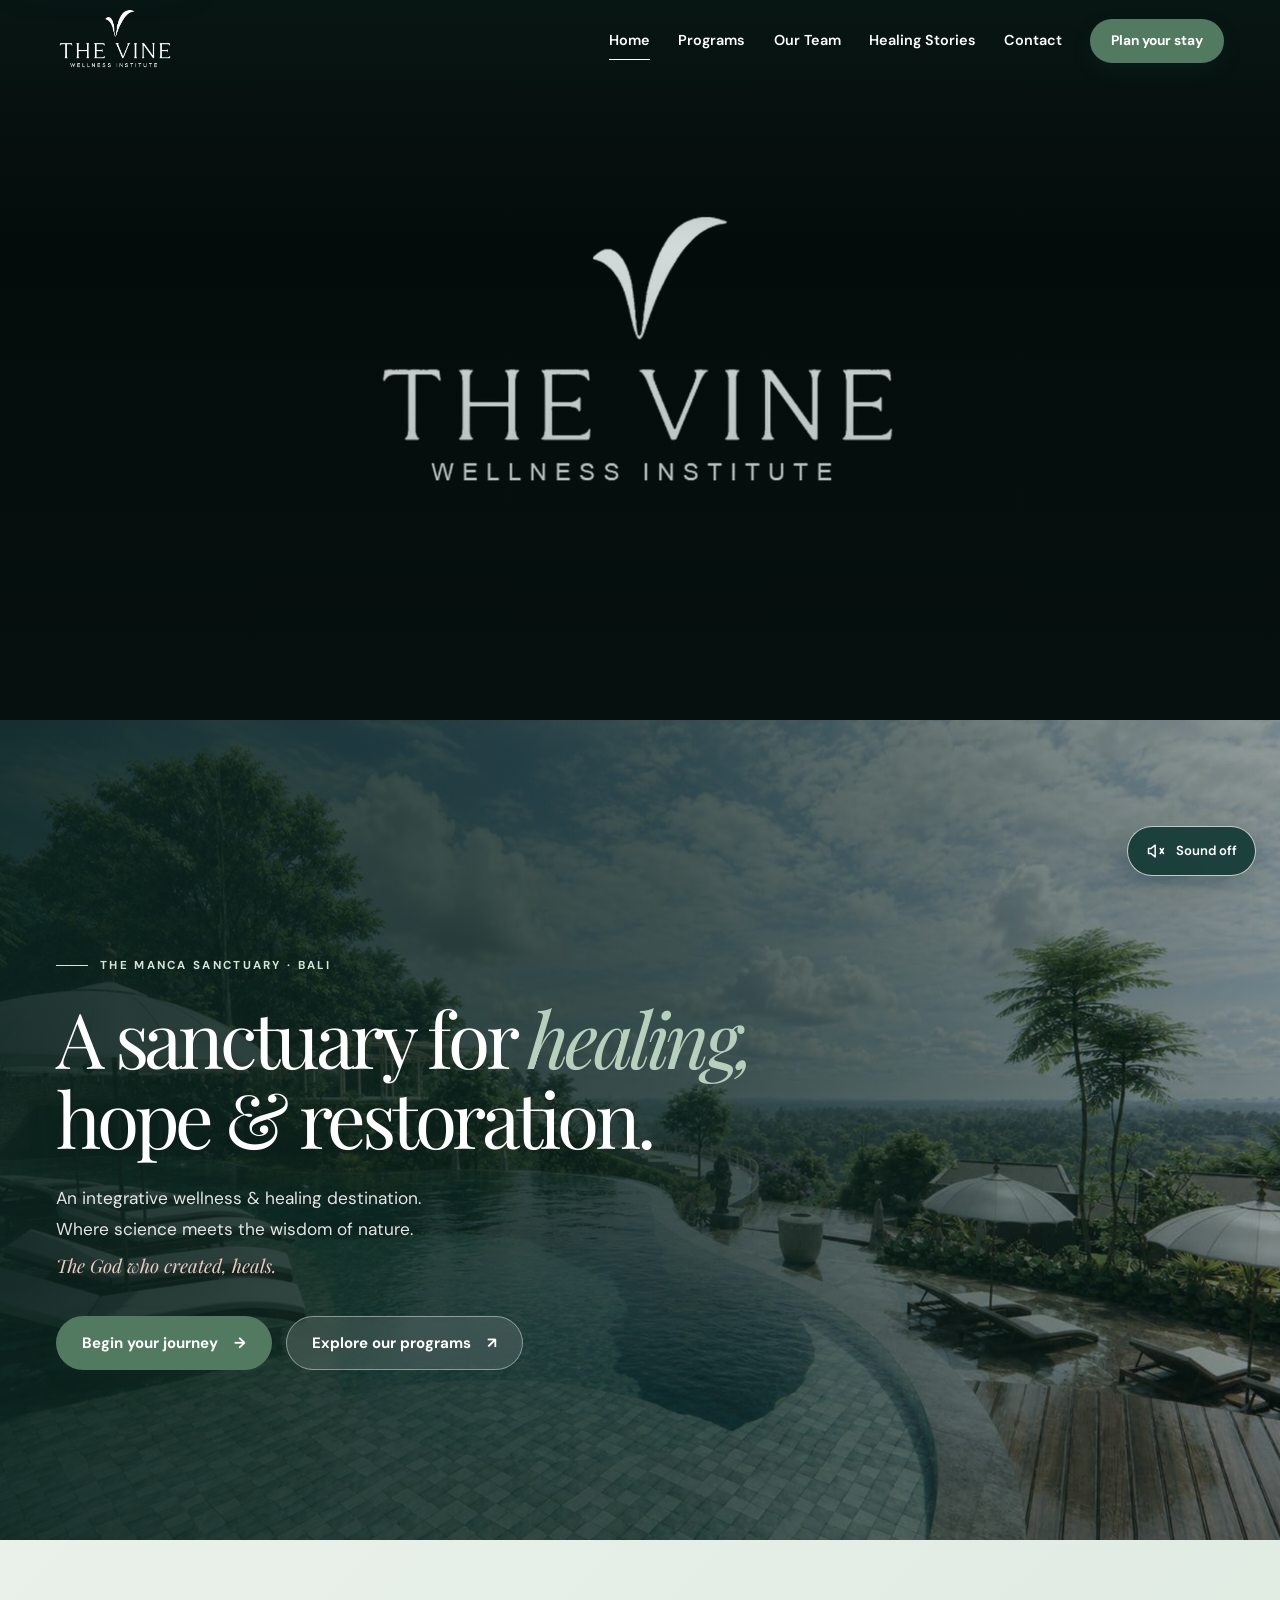
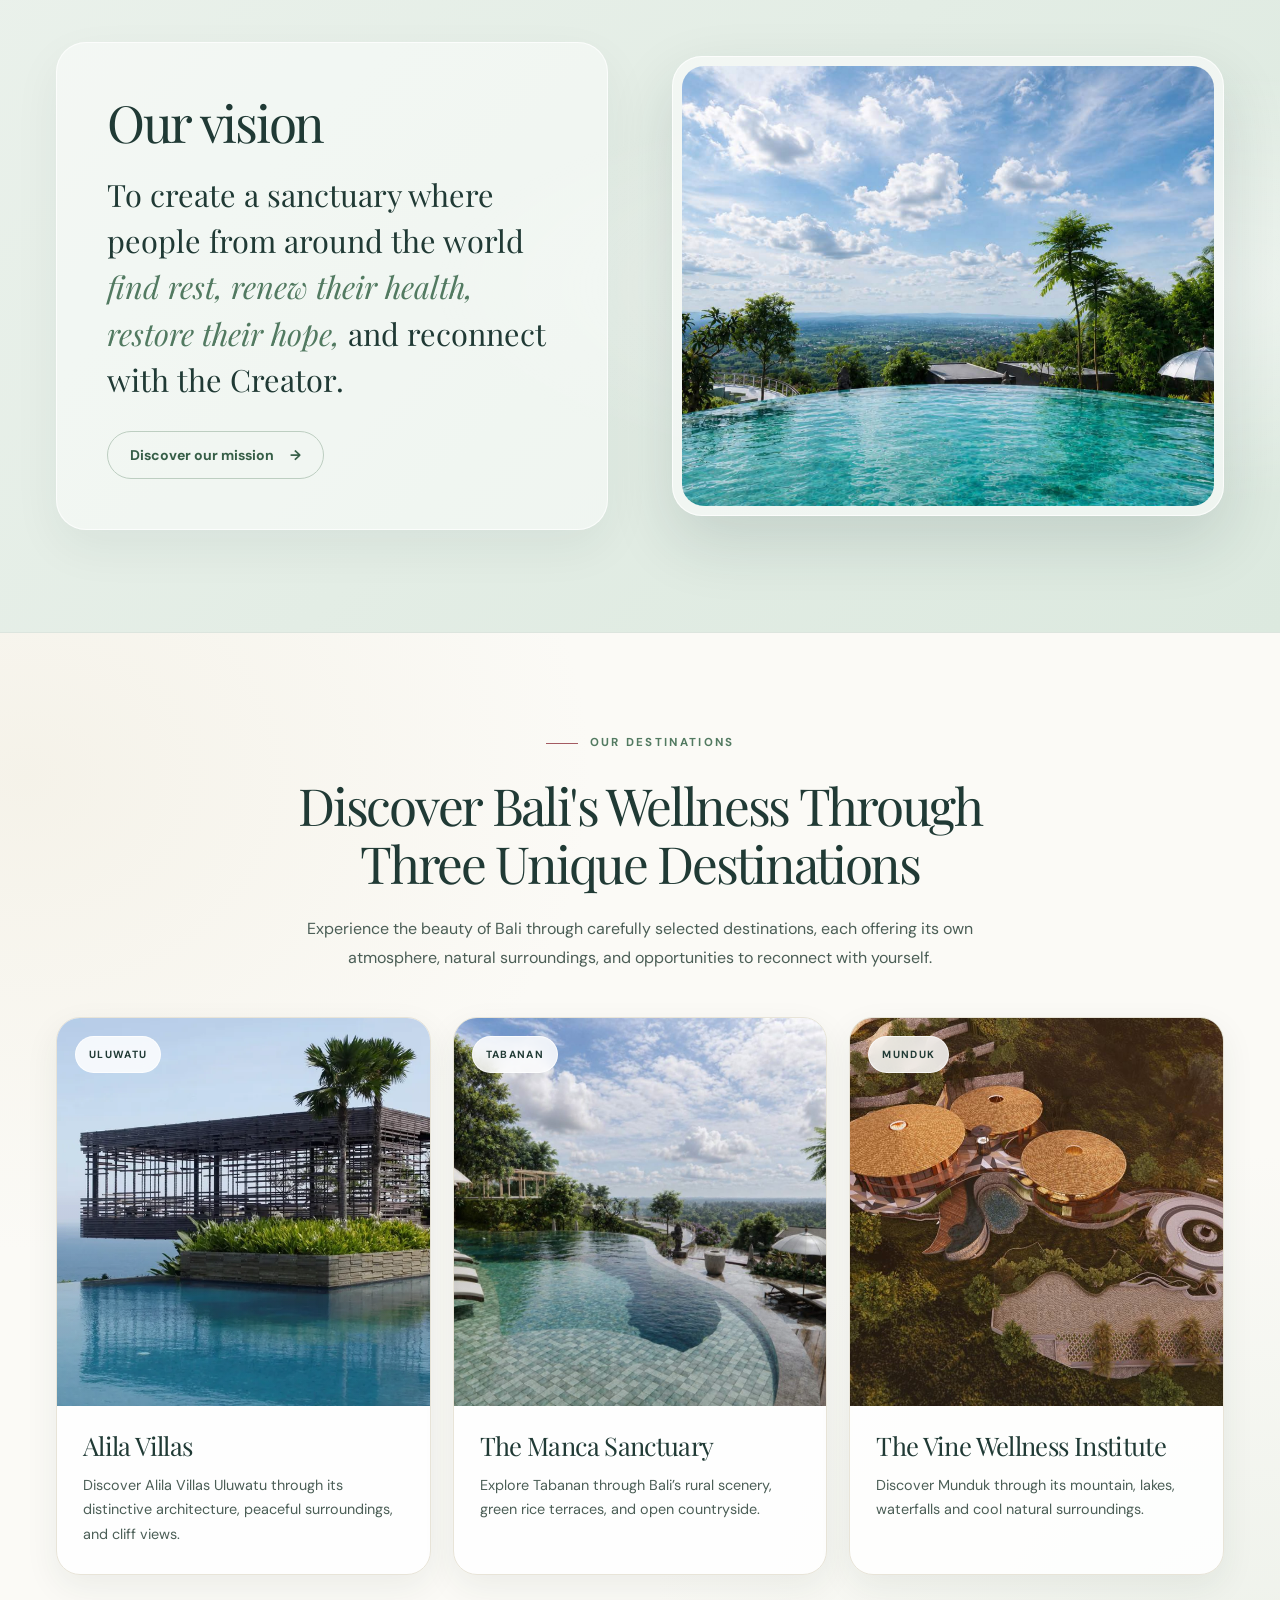
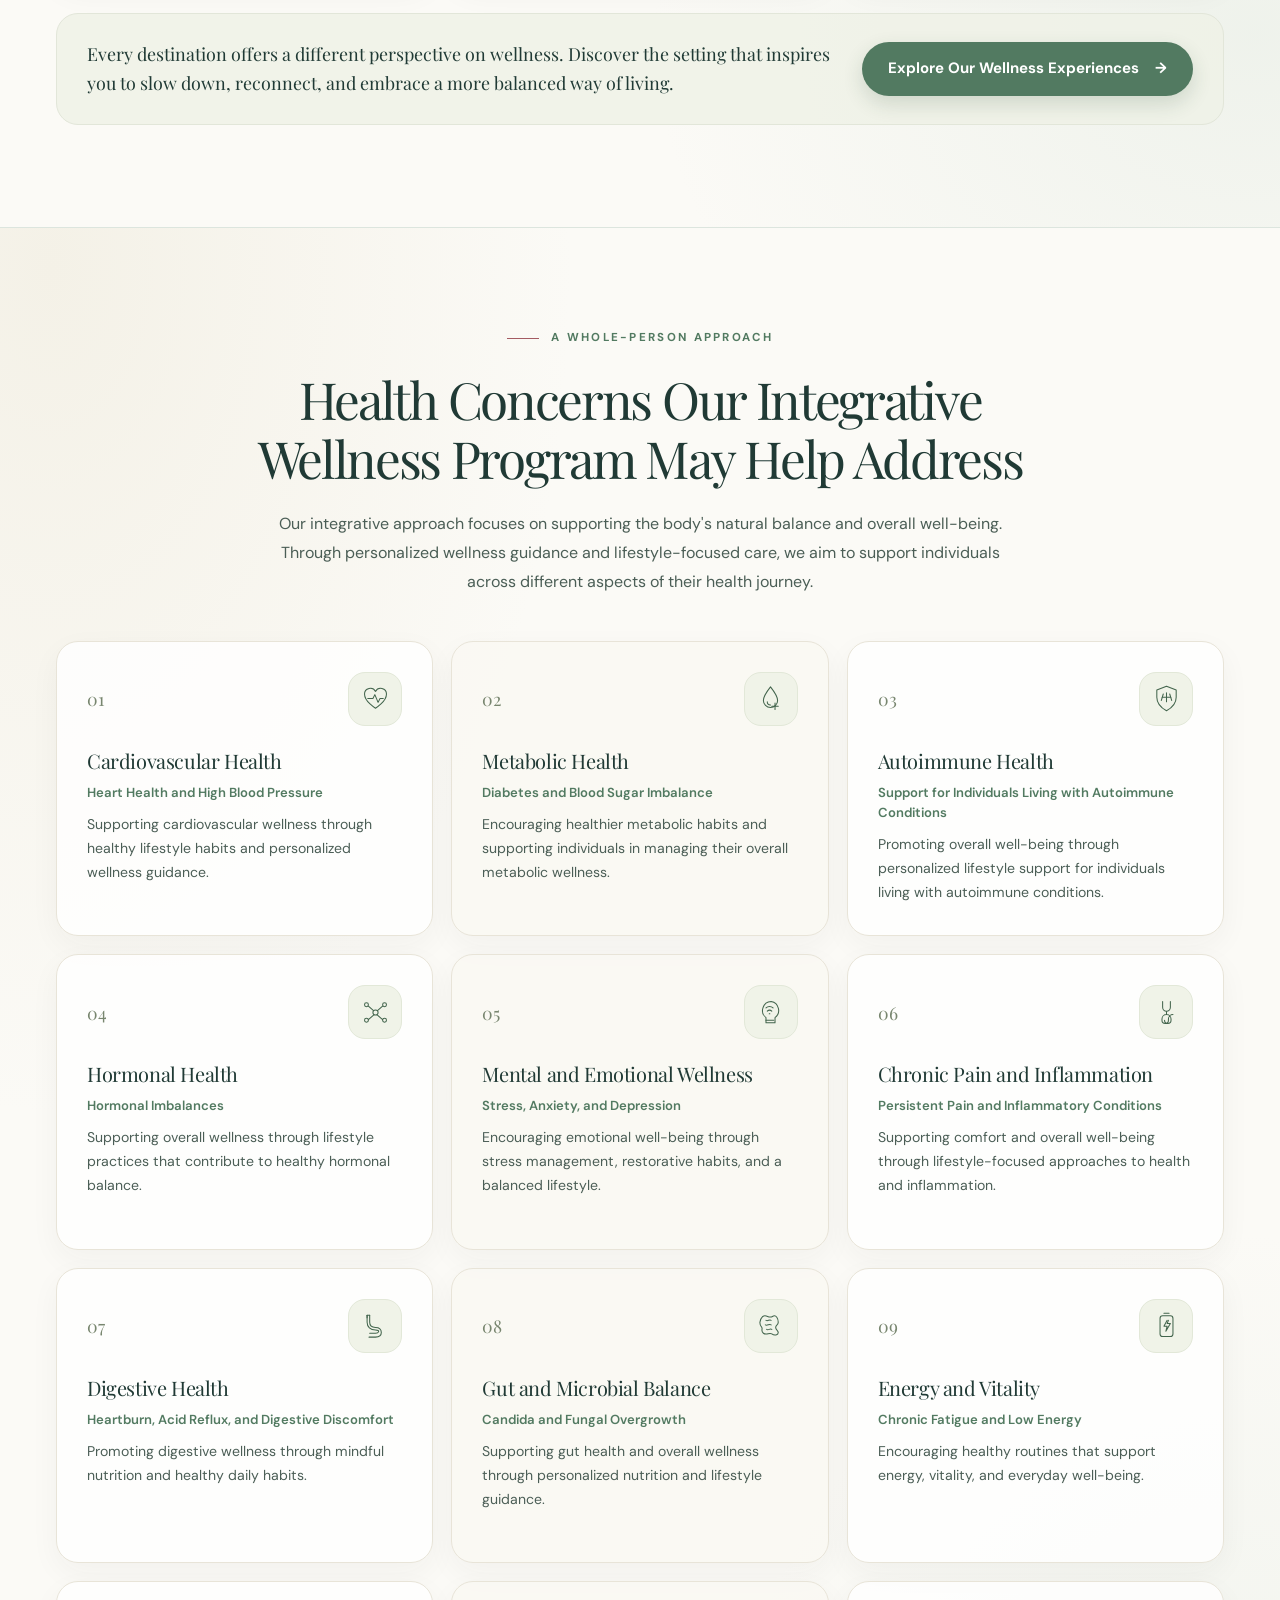
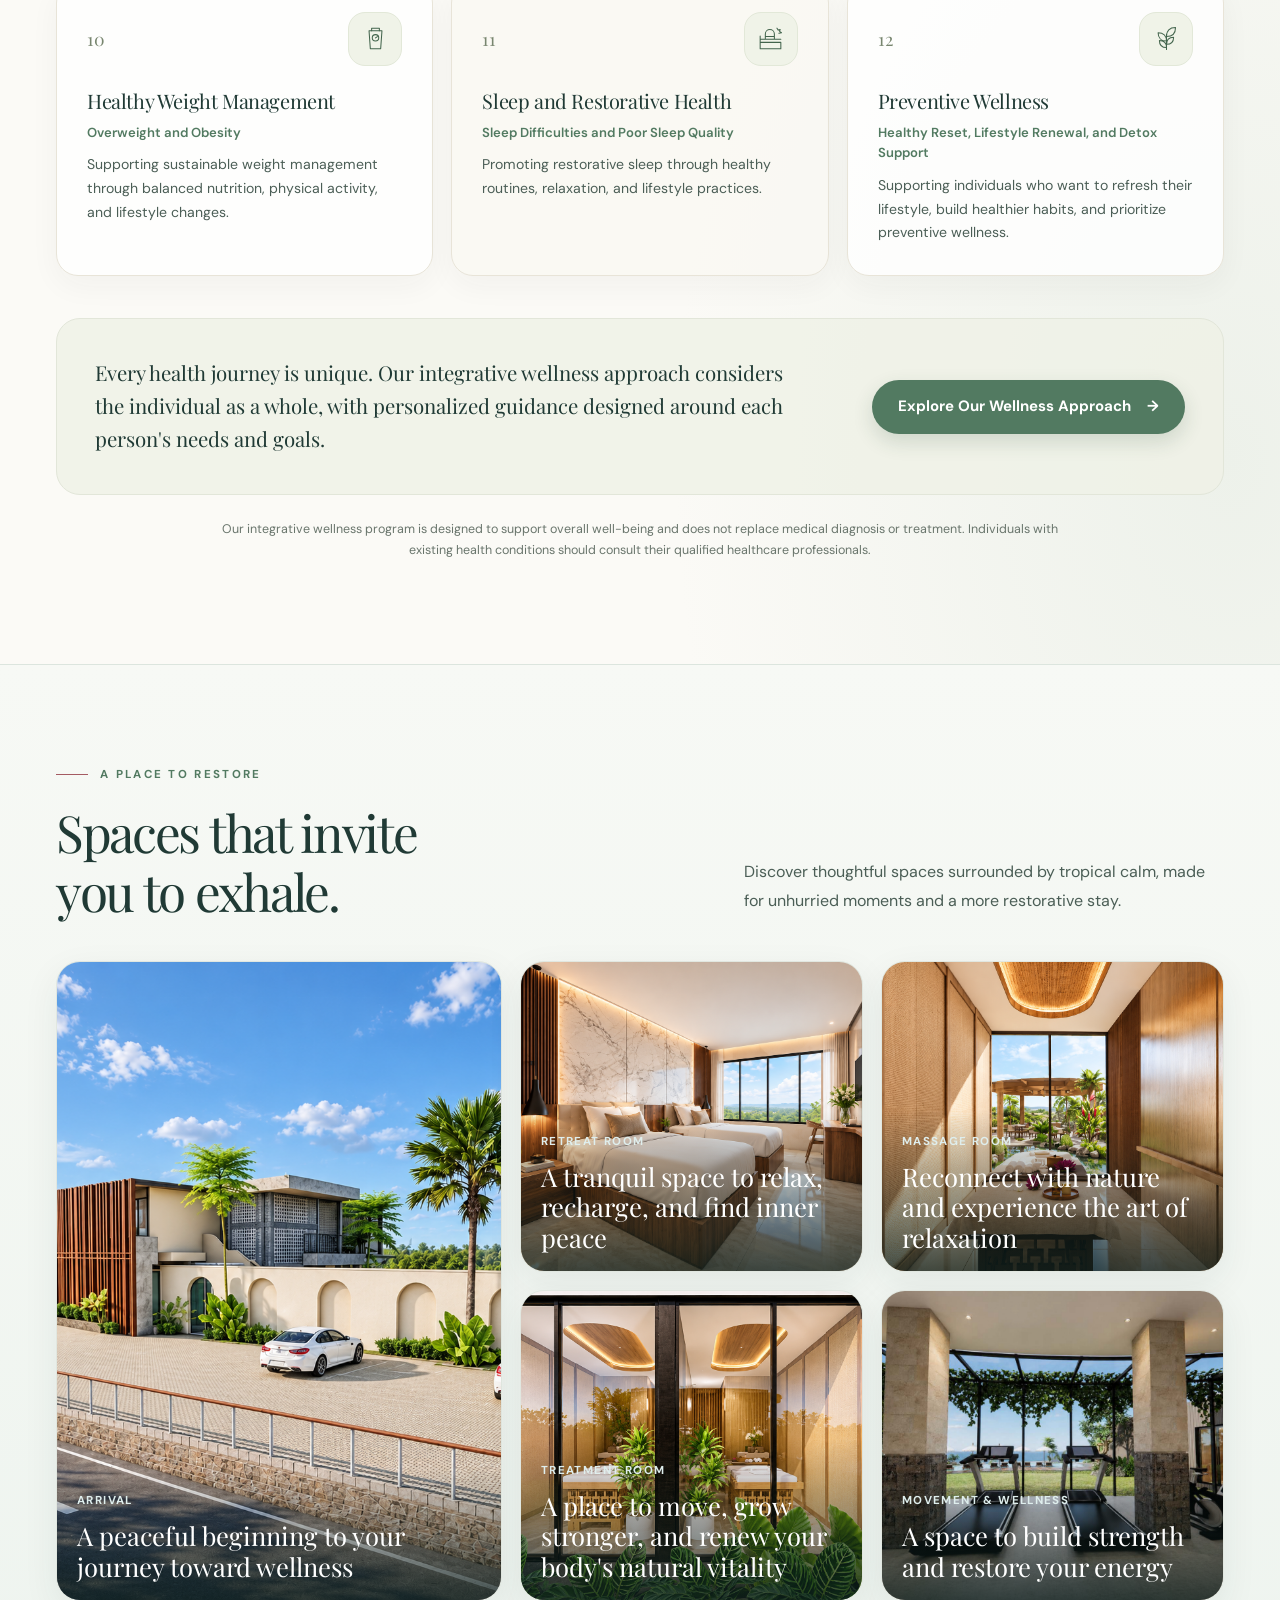
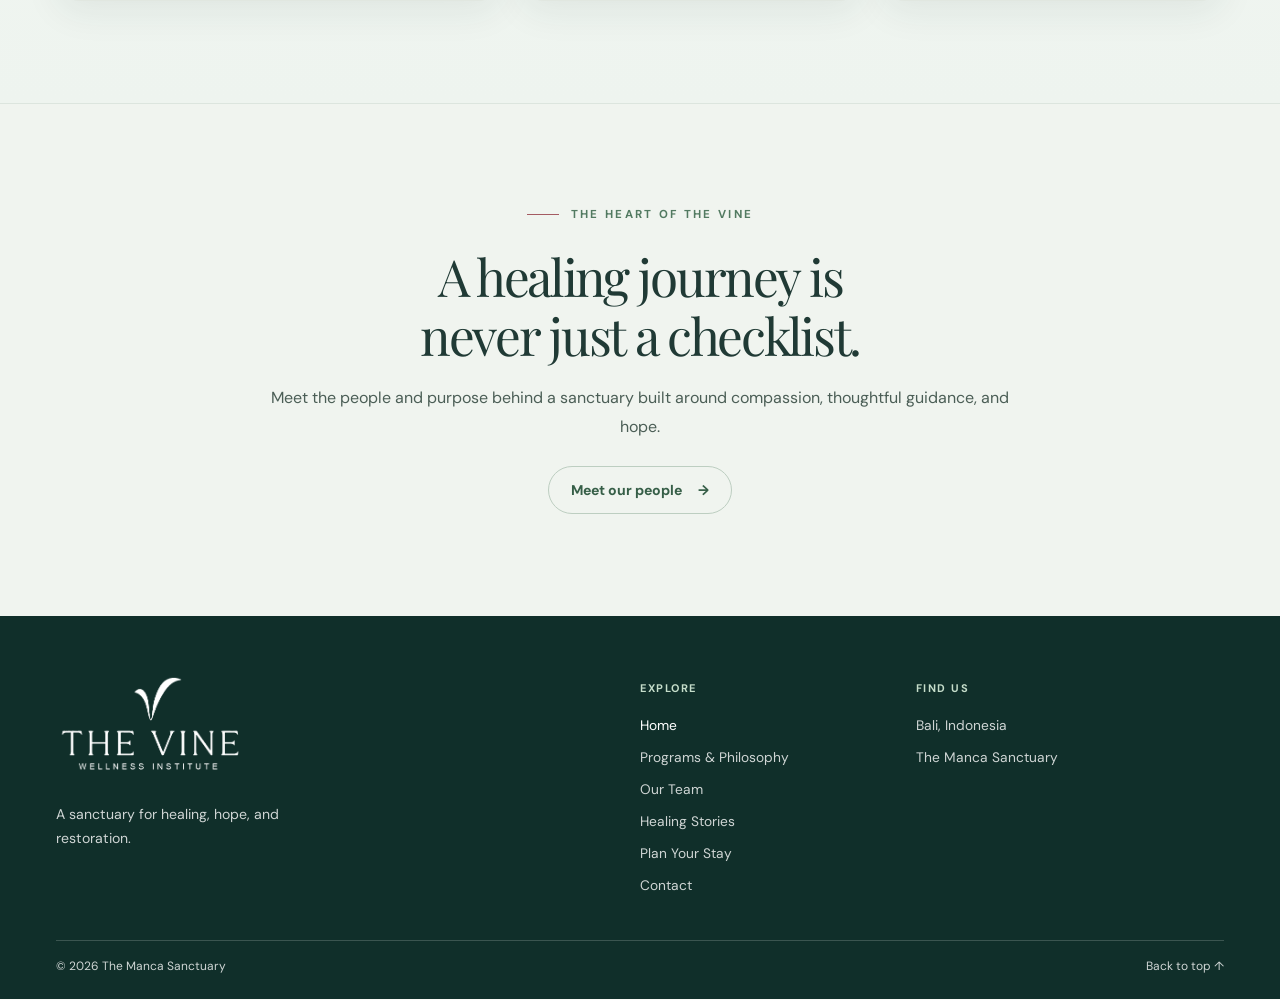
==== commit d57f504c: "Update Eleven" ====
--- a/index.html
+++ b/index.html
@@ -96,7 +96,7 @@
           <a class="button button--outline" href="treatments.html">Discover our mission <span aria-hidden="true">→</span></a>
         </div>
         <div class="philosophy-image-wrap">
-          <img src="images/optimized/destination2.jpg" alt="A peaceful resort pool surrounded by tropical greenery in Bali" class="philosophy-image" width="1920" height="1080" loading="lazy" decoding="async">
+          <img src="images/Wellness_Manca_Resort_2.jpg" alt="A peaceful resort pool surrounded by tropical greenery in Bali" class="philosophy-image" width="1920" height="1080" loading="lazy" decoding="async">
         </div>
       </div>
     </section>
@@ -113,21 +113,21 @@
           <article class="destination-card">
             <div class="destination-card__image">
               <img src="images/destination1.webp" alt="Alila Villa with a reflecting pool, tropical planting, and ocean views" width="960" height="664" loading="lazy" decoding="async">
-              <span class="destination-card__number">DESTINATION 01</span>
+              <span class="destination-card__number">ULUWATU</span>
             </div>
             <div class="destination-card__copy">
-              <h3>Alila Villa</h3>
-              <p>Discover Alila Villa through its distinctive architecture, peaceful surroundings, and coastal views.</p>
+              <h3>Alila Villas</h3>
+              <p>Discover Alila Villas Uluwatu through its distinctive architecture, peaceful surroundings, and cliff views.</p>
             </div>
           </article>
 
           <article class="destination-card">
             <div class="destination-card__image">
               <img src="images/optimized/Wellness_Manca_Resort_1.jpg" alt="Sunset over Tabanan's green countryside and rice terraces" width="1440" height="1800" loading="lazy" decoding="async">
-              <span class="destination-card__number">DESTINATION 02</span>
+              <span class="destination-card__number">TABANAN</span>
             </div>
             <div class="destination-card__copy">
-              <h3>Tabanan</h3>
+              <h3>The Manca Sanctuary</h3>
               <p>Explore Tabanan through Bali’s rural scenery, green rice terraces, and open countryside.</p>
             </div>
           </article>
@@ -135,11 +135,11 @@
           <article class="destination-card">
             <div class="destination-card__image">
               <img src="images/optimized/destination3.jpg" alt="Misty mountain landscape above a green valley in Munduk, Bali" width="768" height="1152" loading="lazy" decoding="async">
-              <span class="destination-card__number">DESTINATION 03</span>
+              <span class="destination-card__number">MUNDUK</span>
             </div>
             <div class="destination-card__copy">
-              <h3>Munduk</h3>
-              <p>Discover Munduk through its mountain scenery and peaceful natural surroundings.</p>
+              <h3>The Vine Wellness Institute</h3>
+              <p>Discover Munduk through its mountain, lakes, waterfalls and cool natural surroundings.</p>
             </div>
           </article>
         </div>
@@ -151,7 +151,7 @@
       </div>
     </section>
 
-    <section class="simple-section visit-values-section" aria-labelledby="visit-values-title">
+    <!-- <section class="simple-section visit-values-section" aria-labelledby="visit-values-title">
       <div class="container">
         <div class="section-heading">
           <div>
@@ -175,7 +175,7 @@
           </article>
         </div>
       </div>
-    </section>
+    </section> -->
 
     <section class="simple-section health-concerns-section" id="health-concerns" aria-labelledby="health-concerns-title">
       <div class="container">
@@ -339,7 +339,7 @@
       </div>
     </section>
 
-    <section class="setting-section" aria-labelledby="setting-title">
+    <!-- <section class="setting-section" aria-labelledby="setting-title">
       <div class="setting-image" role="img" aria-label="A quiet Bali resort pool surrounded by tropical greenery"></div>
       <div class="setting-copy">
         <p class="eyebrow"><span aria-hidden="true"></span> A SANCTUARY IN BALI</p>
@@ -347,7 +347,7 @@
         <p>Let Bali’s natural beauty invite you to slow down. Find room to breathe, reflect, and explore restorative practices for body, mind, and spirit.</p>
         <a class="button button--glass" href="contact.html">Enquire about your stay <span aria-hidden="true">→</span></a>
       </div>
-    </section>
+    </section> -->
 
     <section class="simple-section gallery-section" aria-labelledby="gallery-title">
       <div class="container">
@@ -377,7 +377,7 @@
           <article class="gallery-card">
             <img src="images/Serene Luxury Spa Garden Retreat.png" alt="Serene luxury spa garden retreat with open glass wall and tropical landscaping" loading="lazy" decoding="async" width="900" height="900">
             <div class="gallery-card__content">
-              <span class="team-index">SPA</span>
+              <span class="team-index">MASSAGE ROOM</span>
               <h3>Reconnect with nature and experience the art of relaxation</h3>
             </div>
           </article>
@@ -408,7 +408,7 @@
       </div>
     </section>
 
-    <section class="simple-section contact-section" id="contact">
+    <!-- <section class="simple-section contact-section" id="contact">
       <div class="container contact-layout">
         <div>
           <p class="eyebrow eyebrow-dark"><span aria-hidden="true"></span> YOUR JOURNEY STARTS HERE</p>
@@ -423,9 +423,9 @@
           <p>Contact us before travelling for confirmed location and arrival details.</p>
         </div>
       </div>
-    </section>
-
-    <section class="simple-section booking-section" id="booking">
+    </section> -->
+
+    <!-- <section class="simple-section booking-section" id="booking">
       <div class="container">
         <div class="booking-layout">
           <div class="booking-intro">
@@ -461,7 +461,7 @@
           </div>
         </div>
       </div>
-    </section>
+    </section> -->
 
   </main>
 
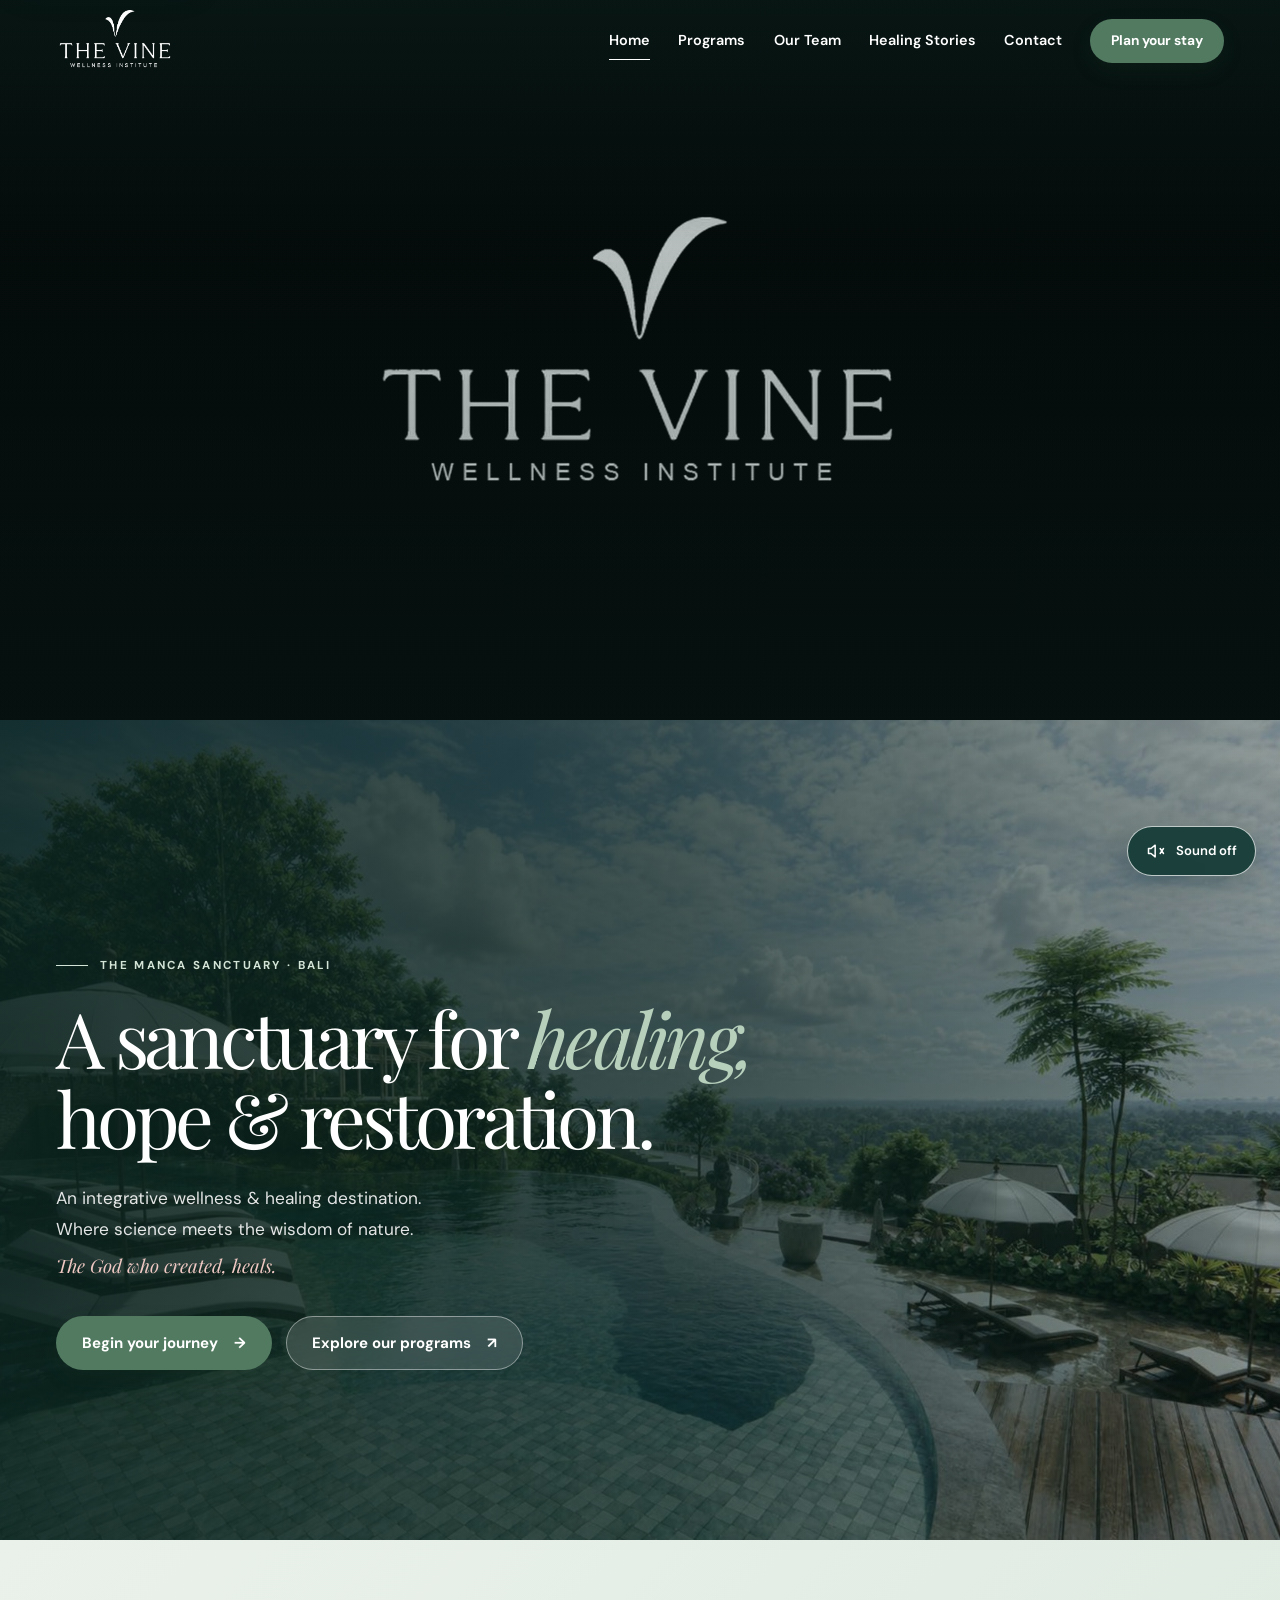
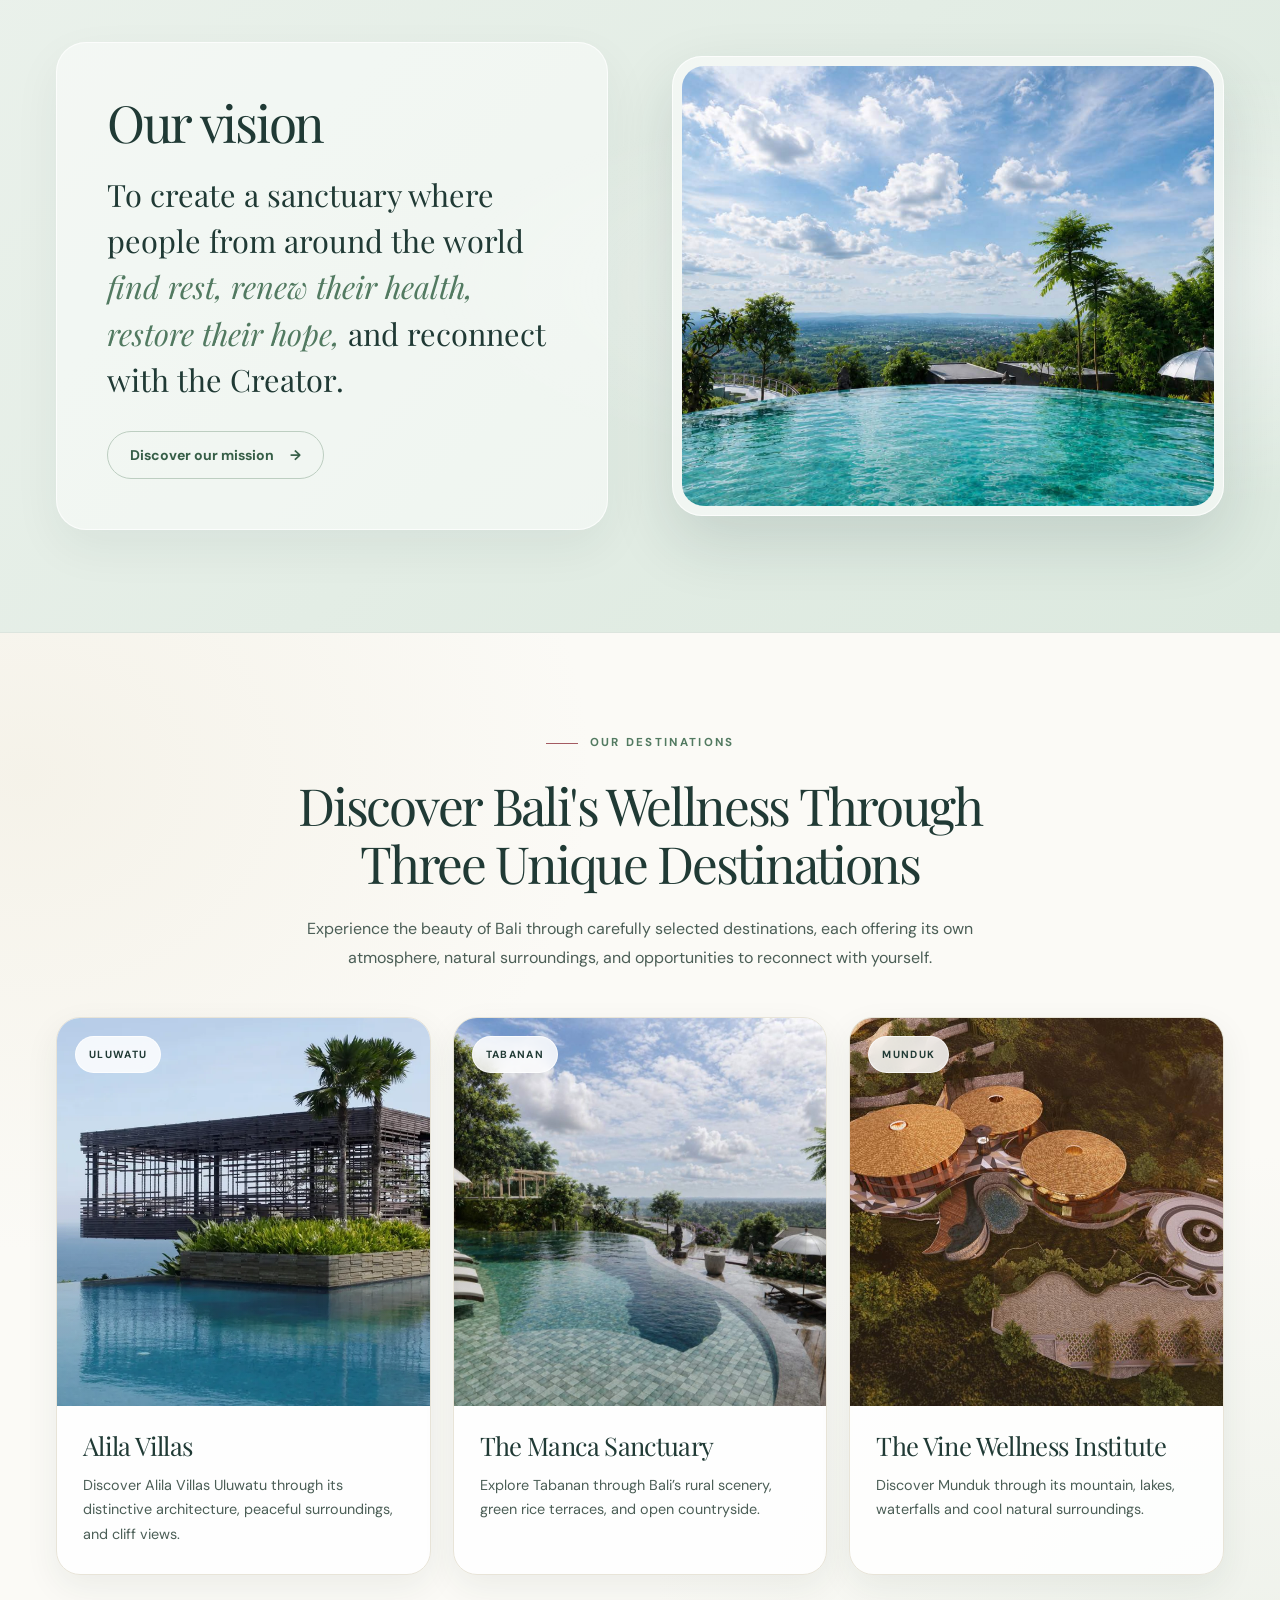
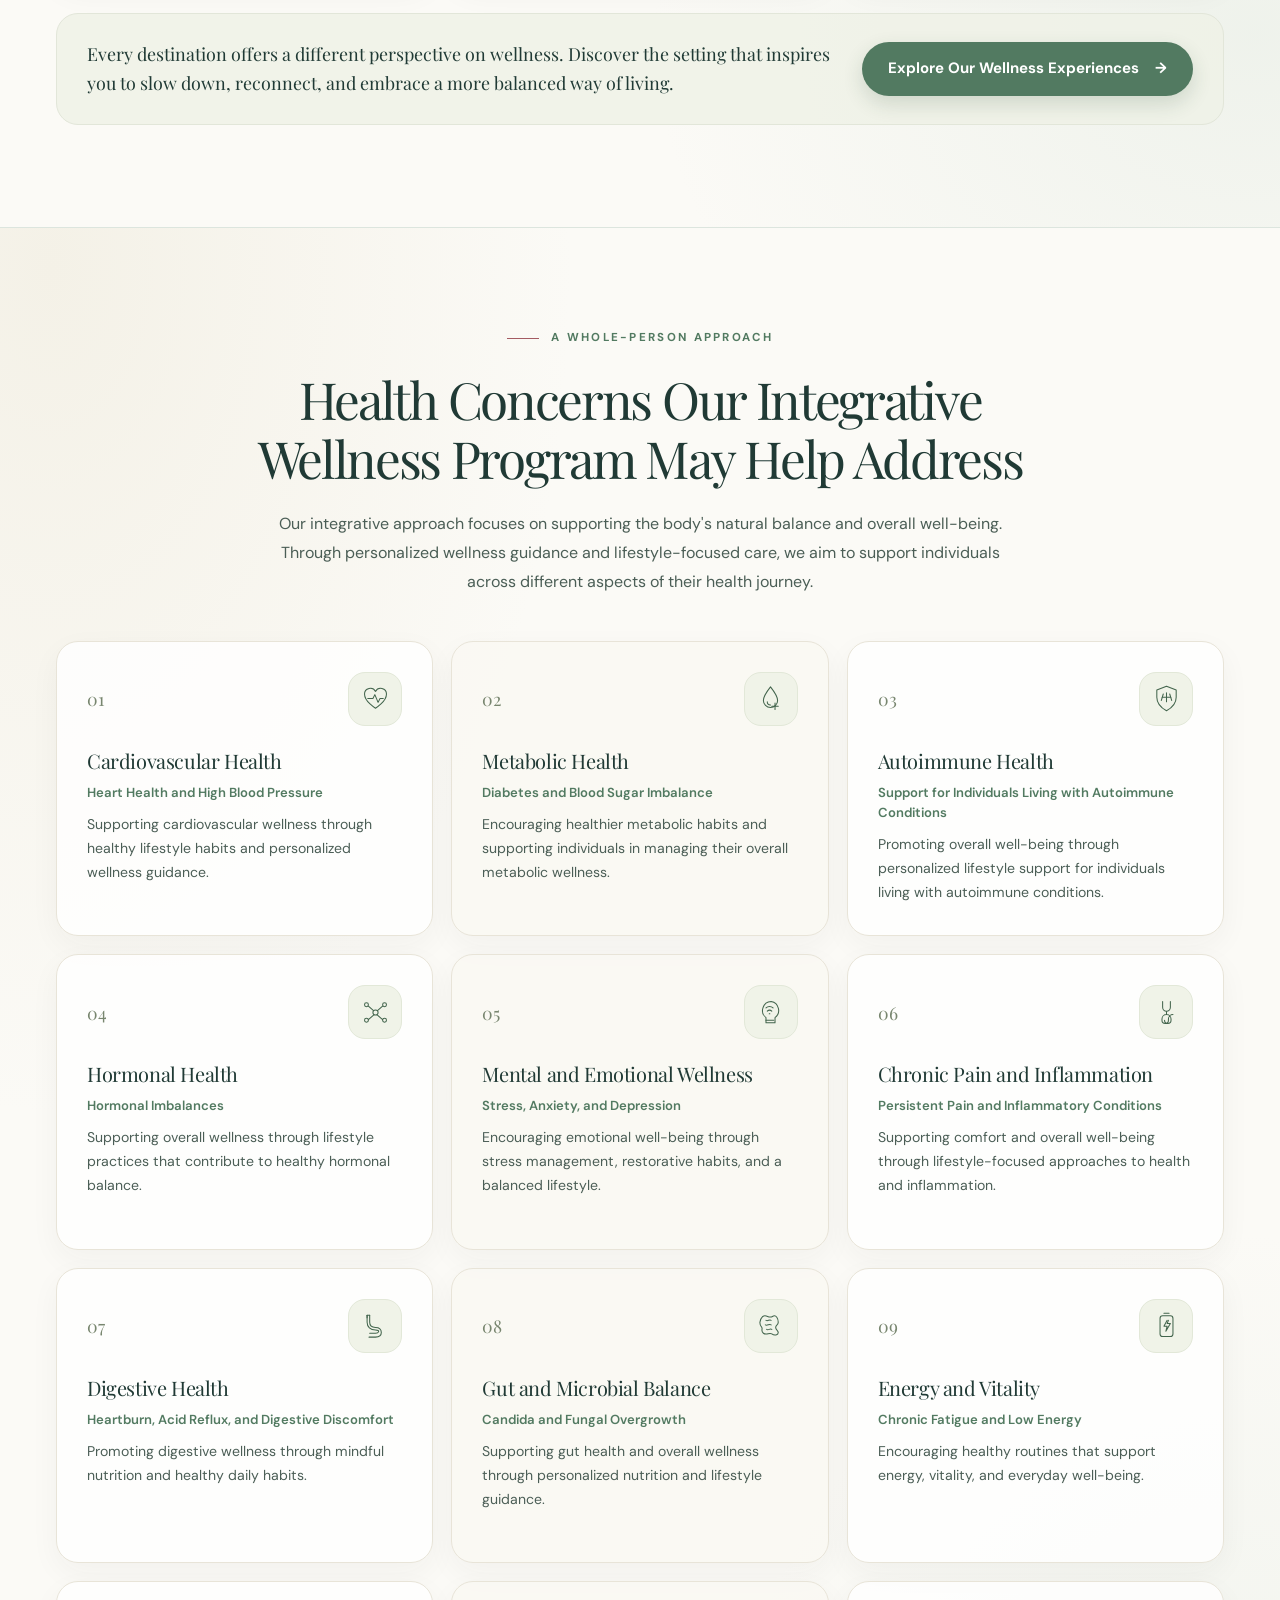
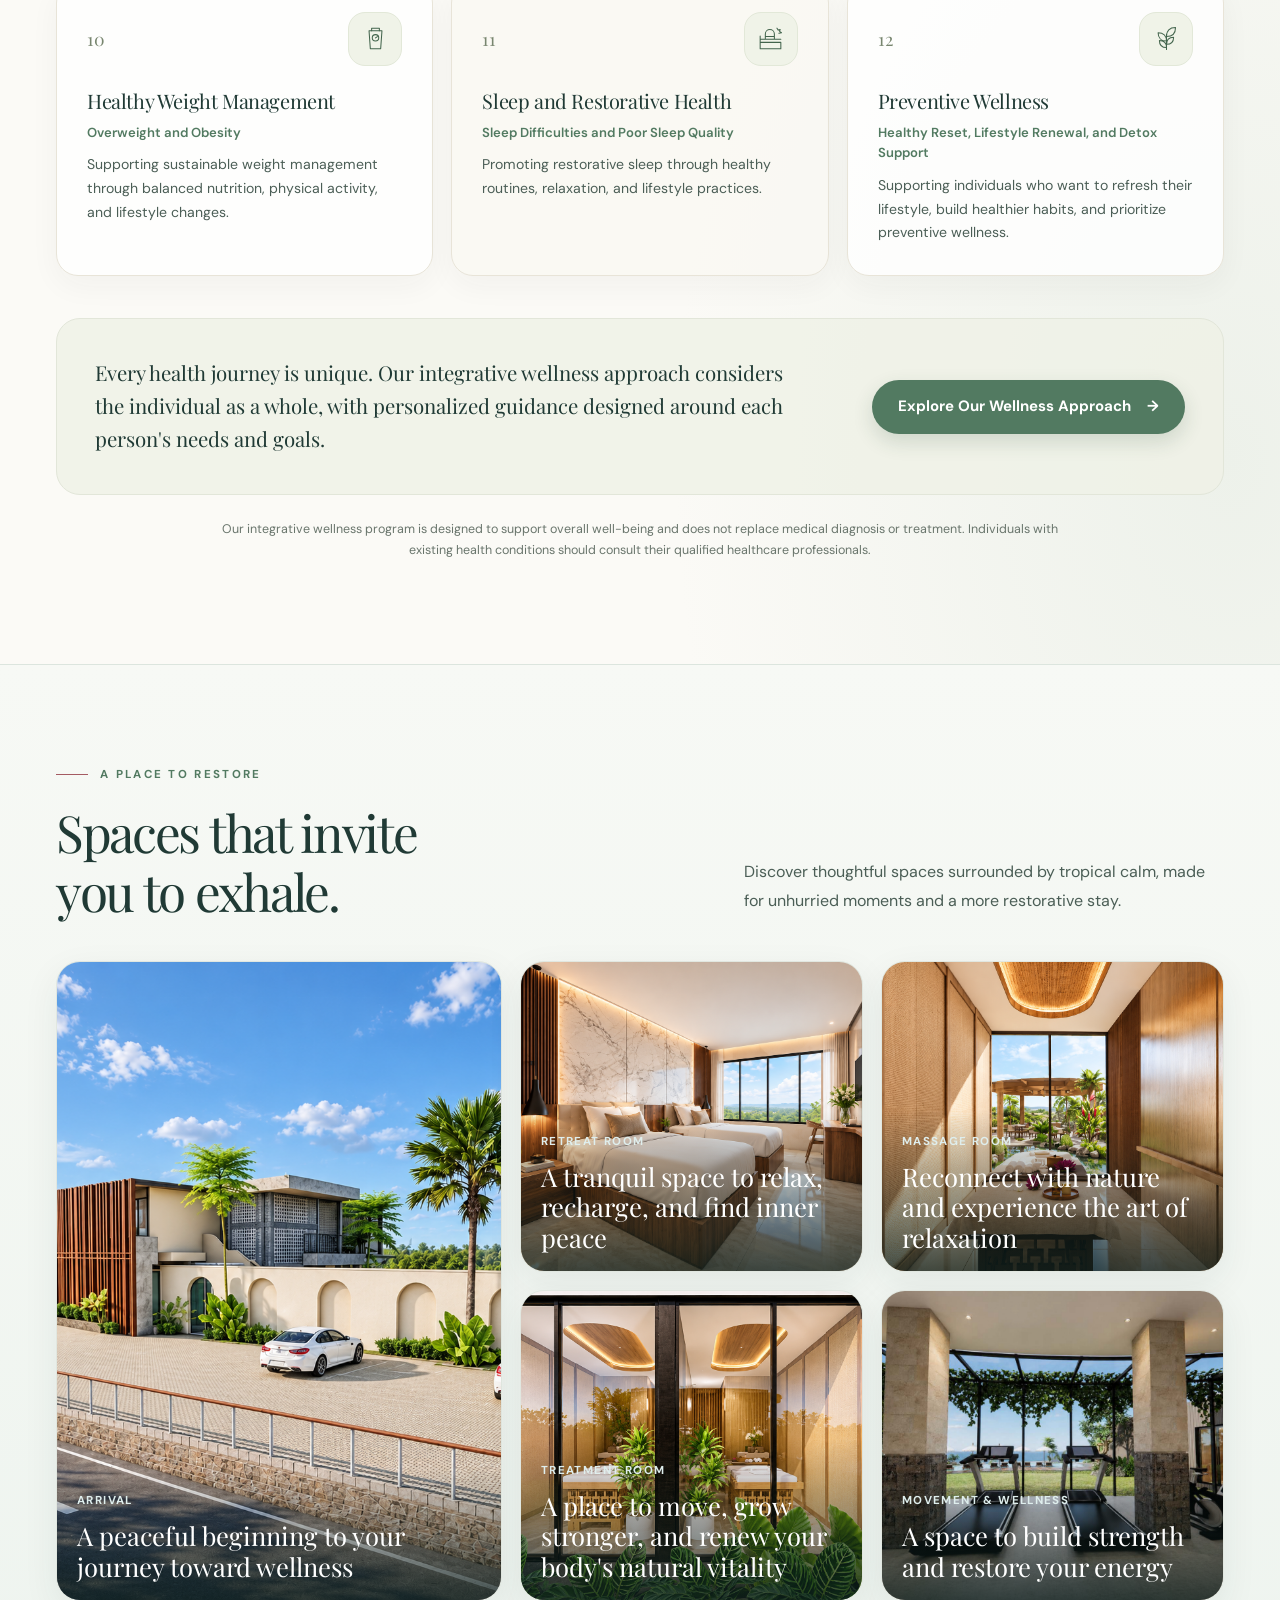
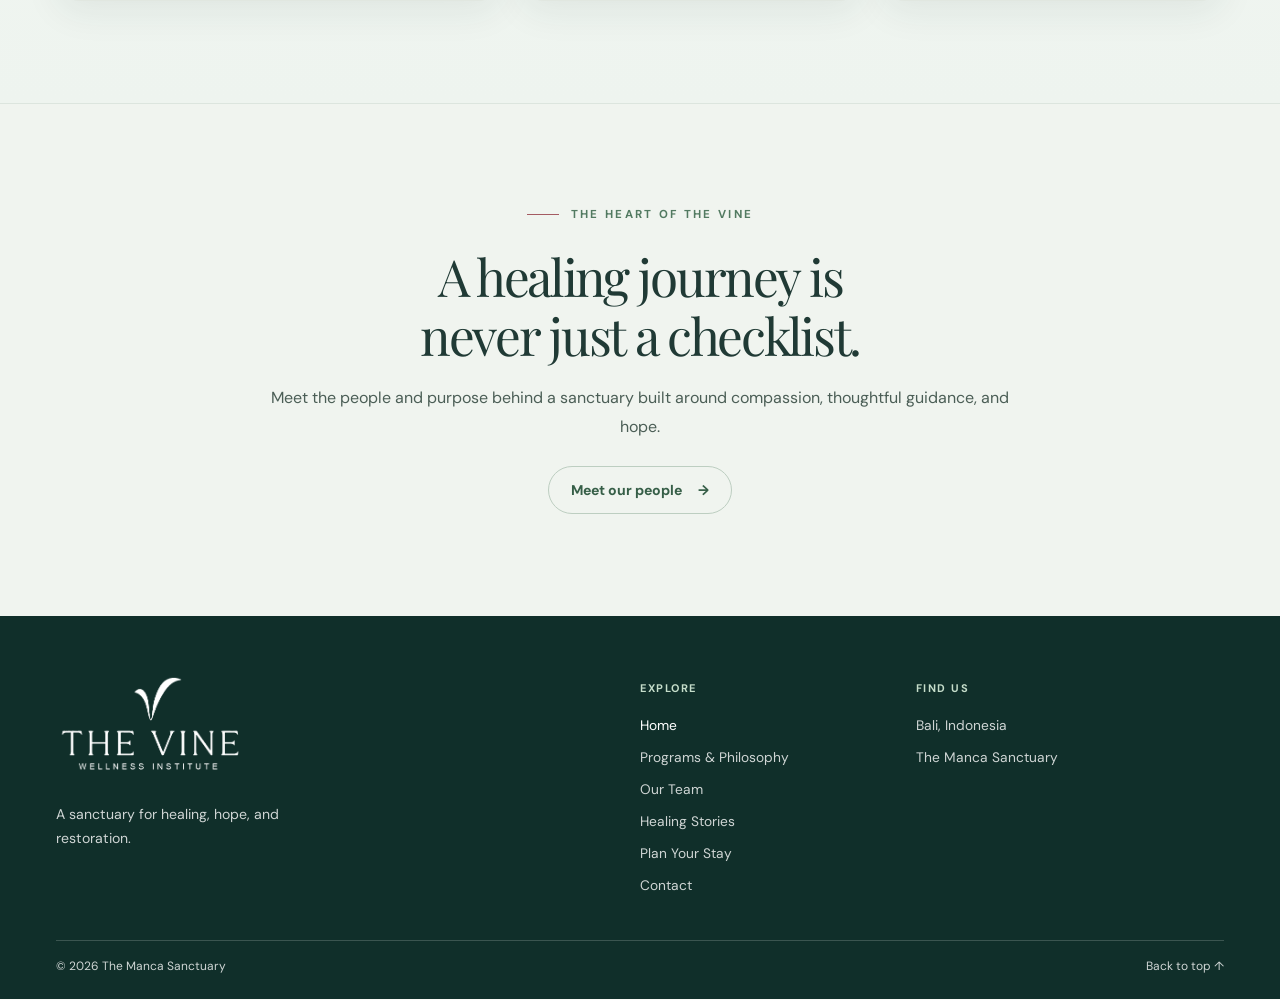
==== commit 5ca58bec: "Update Twelve" ====
--- a/index.html
+++ b/index.html
@@ -56,7 +56,7 @@
       preload="none"
       poster="images/optimized/the-vine-branding-poster.jpg"
     >
-      <source src="video/The Vine Branding video for website 3.webm" type="video/mp4" />
+      <source src="video/Revised Building - The Vine Branding video for website 3.webm" type="video/mp4" />
     </video>
   </section>
 
@@ -495,7 +495,7 @@
   </footer>
 
   <audio id="background-audio" loop preload="none">
-    <source src="images/audio/WhatsApp%20Video%202026-10-30%20at%2013.57.21.mp3" type="audio/mpeg">
+    <source src="images/audio/Audio - REVISED The Vine Branding video for website 3.mp3" type="audio/mpeg">
   </audio>
   <button
     class="sound-toggle"
